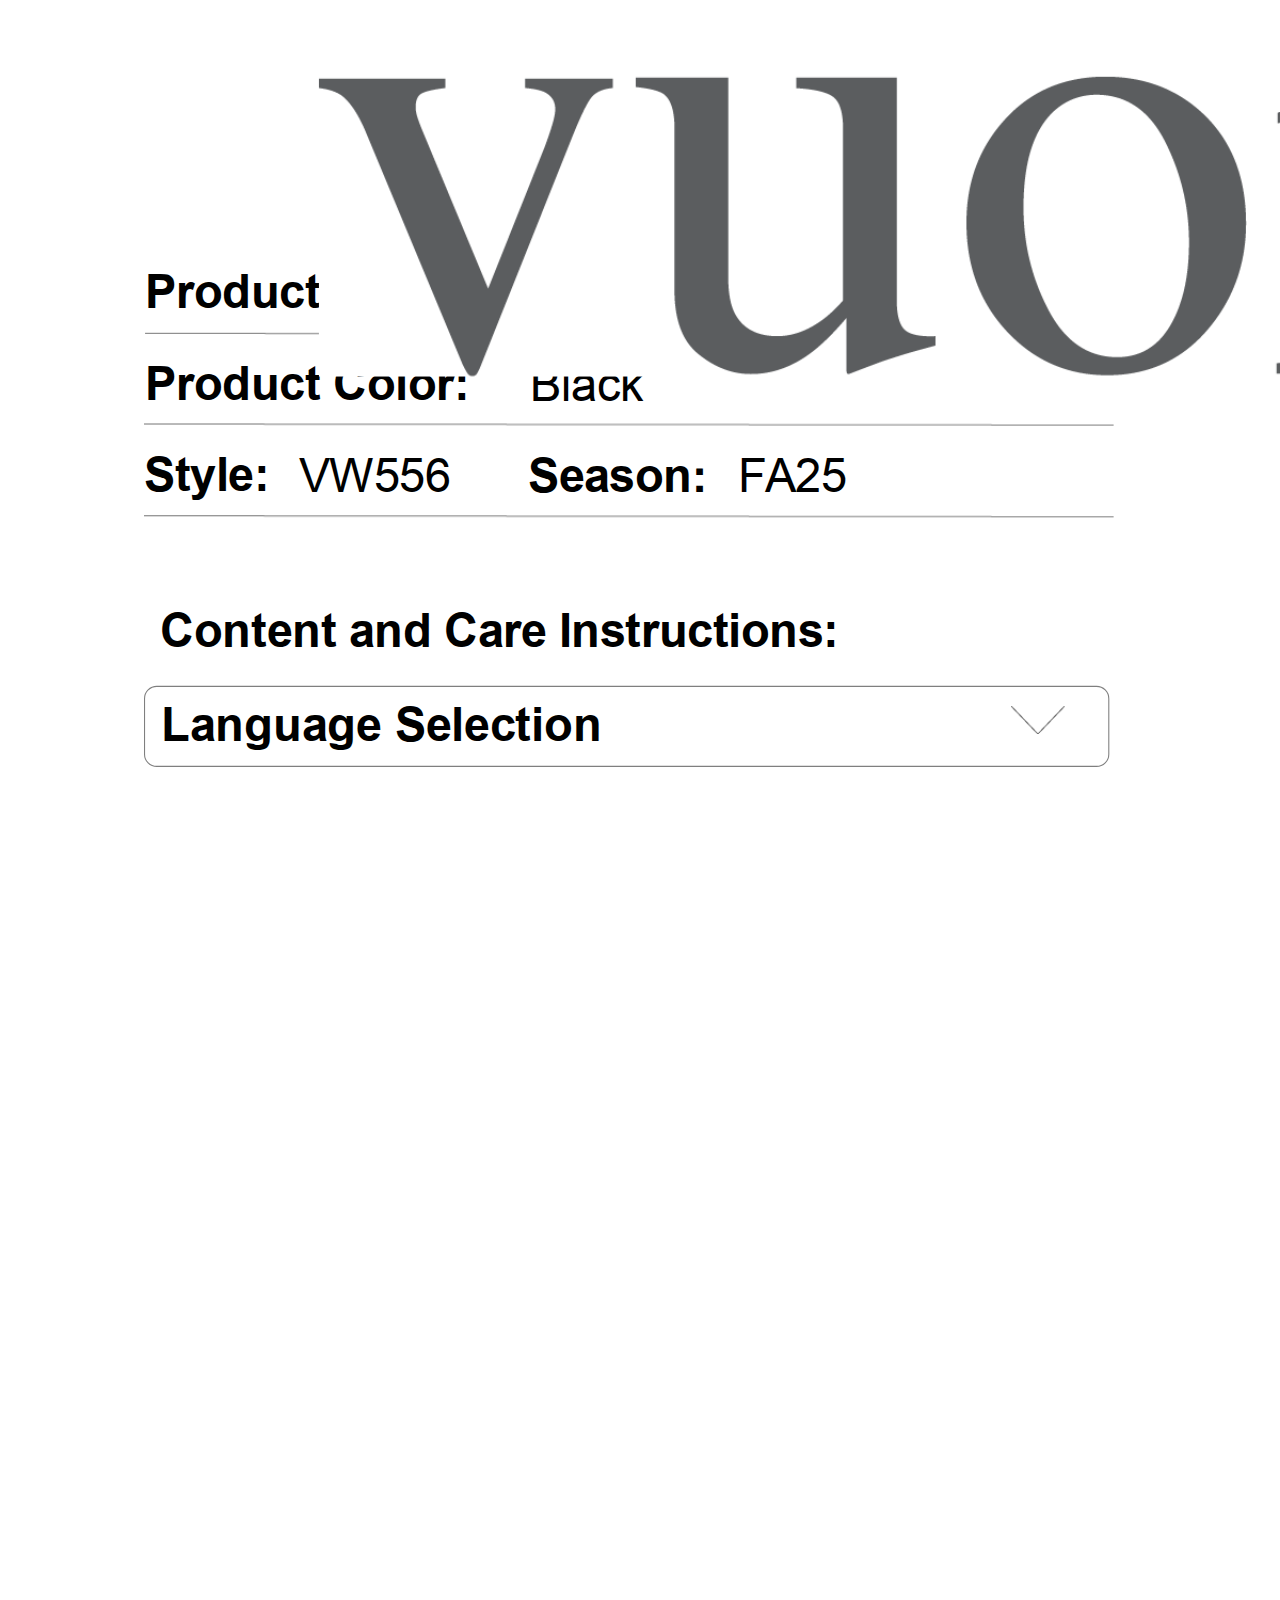
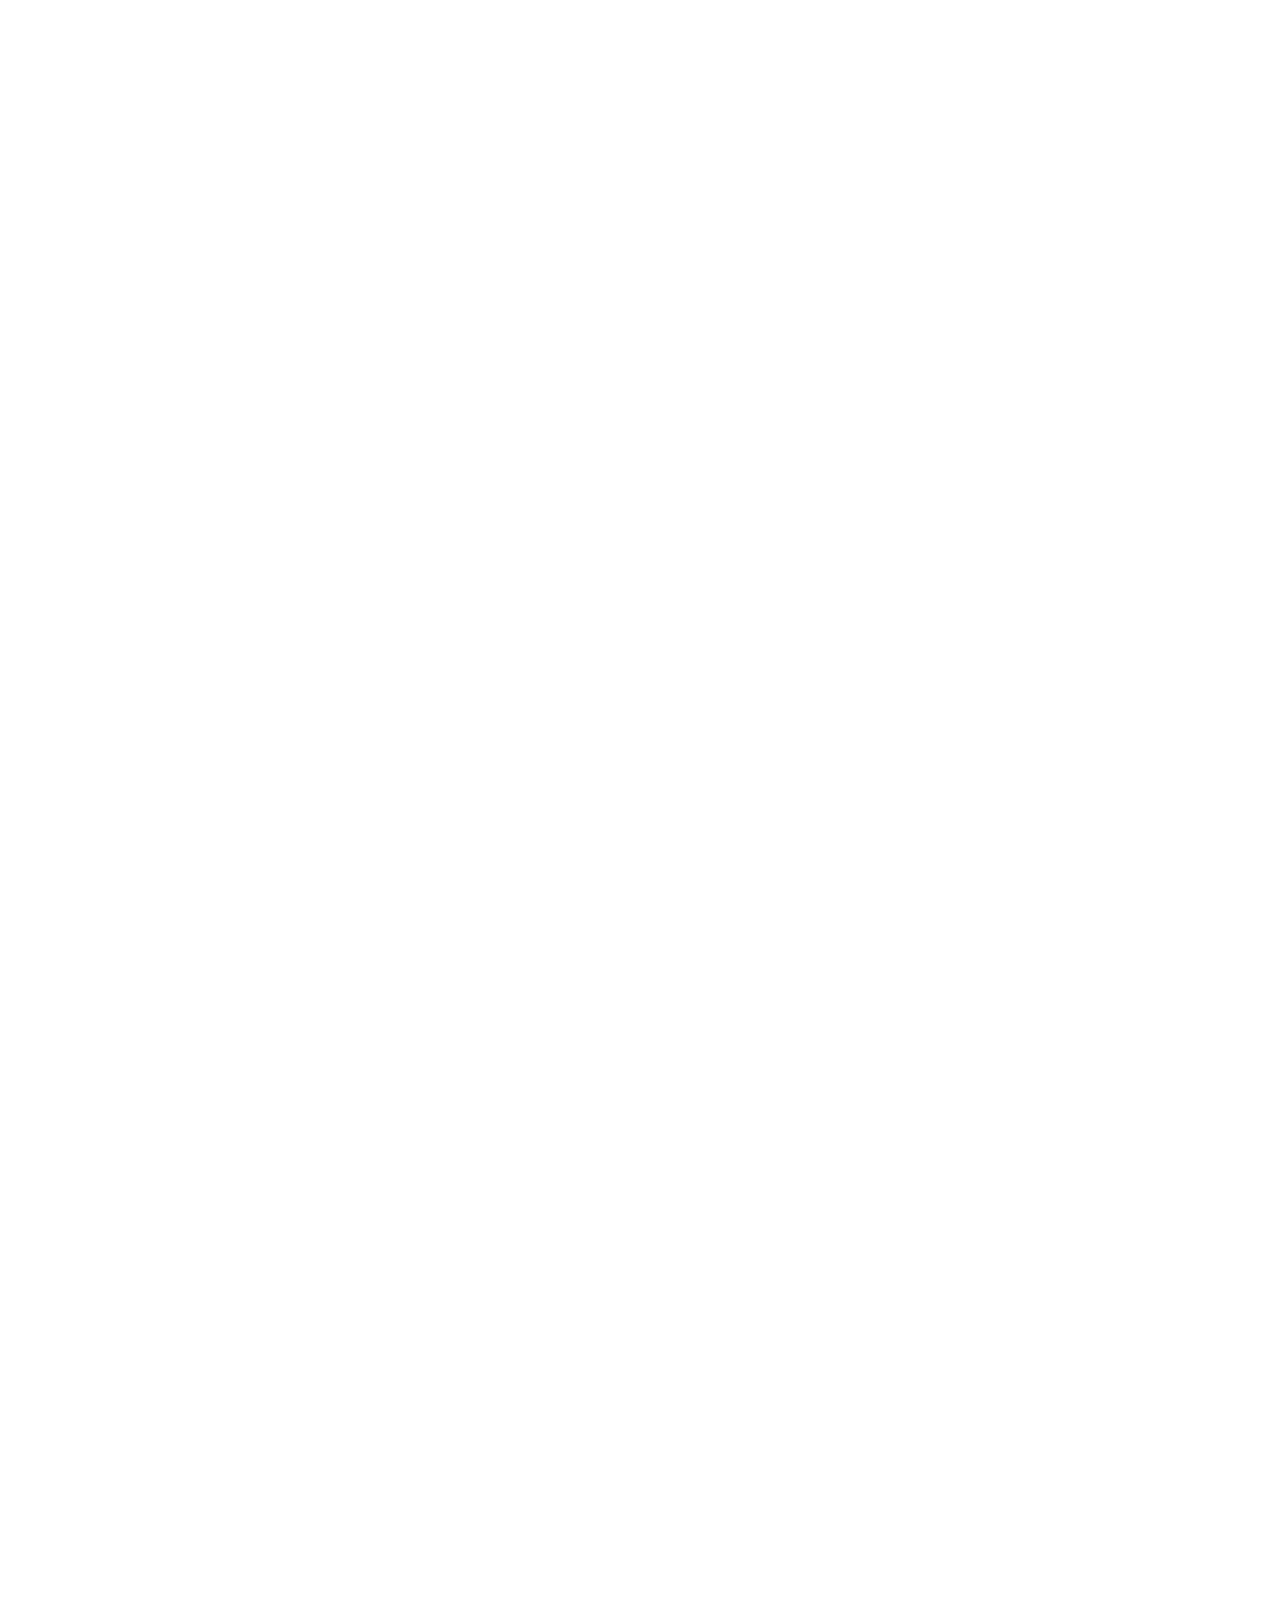
==== 0001.html @ b320151c "Add files via upload" ====
<!DOCTYPE html><html lang="en"><head><meta charset="utf-8"><title>Test Label 2</title><meta name="apple-mobile-web-app-title" content="Test Label 2"><meta name="generator" content="In5 v3.8.24"><meta http-equiv="X-UA-Compatible" content="IE=edge,chrome=1"><meta name="viewport" content="width=device-width,minimum-scale=.2"><script type="text/javascript" src="https://ajax.googleapis.com/ajax/libs/jquery/3.5.1/jquery.min.js"></script><script type="text/javascript">window.jQuery || document.write('<script src="assets/js/jquery.min.js"><\/script>')</script><script type="text/javascript" src="assets/js/vmouse.min.js"></script><script type="text/javascript" src="assets/js/in5.config.js"></script><link rel="stylesheet" href="assets/css/pages.css" media="all"><style media="all and (-ms-high-contrast:none)">*::-ms-backdrop,.svg-img{width:100%;}</style></head><body><!--[if lt IE 10]><p class="chromeframe">You are using an <strong>outdated</strong> browser. Please <a href="http://browsehappy.com/">upgrade your browser</a> or <a href="http://www.google.com/chromeframe/?redirect=true">activate Google Chrome Frame</a> to improve your experience.</p><![endif]--><div id="loadIndicator"><img src="assets/images/loading.gif" alt="loading..."/><span>&nbsp;</span></div><div id="container-wrap"><div id="container"><div class="page" data-name="1" style="width:1200px;height:3000px;">  <div class="page-scale-wrap mq-none mq-default" role="region" data-layout-name="undefined" style="width:1200px;height:3000px;">    <div id="item1914" class="pageItem singleline">      <p class="Basic-Paragraph"><span class="iPhone-X-V_-_Titles"><img id="item1914_1918" src="assets/images/item1914_1918.png" alt="inline Polygon" class=""/>         </span></p>    </div>    <div tabindex="-1" data-id="331" name="Multi-state 1" alt="Multi-state 1" id="item331" class="pageItem mso ">      <div aria-hidden="false" class="pageItem state active" name="List">        <button data-id="385" name="Spanish" data-click-state="331:3" aria-label="Spanish" id="item385" class="pageItem hidden ">          <div class="pageItem state btn-off">            <div id="item388" class="pageItem singleline align-vert">              <div class="valign-center">                <p class="autoParaStyle3">Spanish</p>              </div>            </div>          </div>        </button>        <button data-id="412" name="French" data-click-state="331:2" aria-label="French" id="item412" class="pageItem hidden ">          <div class="pageItem state btn-off">            <div id="item415" class="pageItem singleline align-vert">              <div class="valign-center">                <p class="autoParaStyle3">French</p>              </div>            </div>          </div>        </button>        <button data-id="1147" name="English" data-click-state="331:1" aria-label="English" id="item1147" class="pageItem hidden ">          <div class="pageItem state btn-off">            <div id="item1124" class="pageItem singleline align-vert">              <div class="valign-center">                <p class="autoParaStyle3">English</p>              </div>            </div>          </div>        </button>        <button data-id="3653" name="Korean" data-click-state="331:4" aria-label="Korean" id="item3653" class="pageItem hidden ">          <div class="pageItem state btn-off">            <div id="item3252" class="pageItem singleline align-vert">              <div class="valign-center">                <p class="autoParaStyle3">Korean</p>              </div>            </div>          </div>        </button>      </div>      <div aria-hidden="true" class="pageItem state" name="En">        <button data-id="1278" name="Button 11" data-click-show="1278" aria-label="Button 11" id="item1278" class="pageItem ">          <div class="pageItem state btn-off">            <div id="item439" class="pageItem">              <p class="autoParaStyle3"><span class="autoCharStyle4">English</span></p>              <p class="autoParaStyle3"><br /></p>              <p class="autoParaStyle3">SHELL: 82% POLYESTER, 18% POLYAMIDE, LINER: 54% RECYCLED POLYESTER, 46% POLYESTER</p>              <p class="autoParaStyle3">TRIM: 100% POLYESTER</p>              <p class="autoParaStyle3">TRIM: 100% POLYESTER</p>              <p class="autoParaStyle3">FILL: 80% DUCK DOWN, 20% DUCK FEATHER</p>              <p class="autoParaStyle3"><br /></p>              <p class="autoParaStyle3">MACHINE WASH COLD WITH LIKE COLORS, TUMBLE DRY LOW FOR MULTIPLE CYCLES UNTIL FILL IS EVENLY DISPERSED, REMOVE PROMPTLY, DO NOT IRON, DO NOT USE FABRIC SOFTENER</p>              <p class="autoParaStyle3"><br /></p>              <p class="Basic-Paragraph"><span class="Values">MADE IN VIETNAM</span></p>              <p class="autoParaStyle3"><br /></p>              <p class="autoParaStyle5">wsm.</p>              <p class="autoParaStyle4"><span class="autoCharStyle2">ZUE</span></p>              <p class="autoParaStyle3"><span class="autoCharStyle1">Pte</span></p>              <p class="autoParaStyle2"><br /></p>              <p class="autoParaStyle2"><img id="item439_5284" src="assets/images/item439_5284.png" alt="inline Rectangle" class=""/></p>              <p class="Basic-Paragraph"><br /></p>              <p class="autoParaStyle1"><img id="item439_5301" src="assets/images/item439_5301.png" alt="inline Rectangle" class=""/></p>            </div>          </div>        </button>      </div>      <div aria-hidden="true" class="pageItem state" name="Fr">        <div id="item488" class="pageItem">          <p class="autoParaStyle3"><span class="autoCharStyle4">French</span></p>          <p class="autoParaStyle3"><br /></p>          <p class="autoParaStyle3">EXTÉRIEUR: 82% POLYESTER, 18% POLYAMIDE, DOUBLURE: 54% POLYESTER RECYCLÉ, 46% POLYESTER, BORDURE: 100% POLYESTER, BORDURE: 100% POLYESTER, OUATINE: 80% DUVET DE CANARD, 20% PLUMES DE CANARD</p>          <p class="autoParaStyle3"><br /></p>          <p class="autoParaStyle3">LAVAGE EN MACHINE À FROID AVEC DES COULEURS SEMBLABLES, SÉCHAGE PAR CULBUTAGE À BASSE TEMPÉRATURE PENDANT PLUSIEURS CYCLES JUSQU’À CE QUE LA CHARGE SOIT UNIFORMÉMENT DISPERSÉE, RETIRER RAPIDEMENT, NE PAS REPASSER, NE PAS UTILISER D’ADOUCISSANT</p>          <p class="autoParaStyle3"><br /></p>          <p class="Basic-Paragraph"><span class="Values">FABRIQUÉ AU VIETNAM</span></p>          <p class="autoParaStyle3"><br /></p>          <p class="autoParaStyle5">wsm.</p>          <p class="autoParaStyle4"><span class="autoCharStyle2">ZUE</span></p>          <p class="autoParaStyle3"><span class="autoCharStyle1">Pte</span></p>          <p class="autoParaStyle2"><br /></p>          <p class="autoParaStyle2"><img id="item488_5410" src="assets/images/item488_5410.png" alt="inline Rectangle" class=""/></p>          <p class="Basic-Paragraph"><br /></p>          <p class="autoParaStyle1"><img id="item488_5403" src="assets/images/item488_5403.png" alt="inline Rectangle" class=""/></p>        </div>      </div>      <div aria-hidden="true" class="pageItem state" name="Sp">        <div id="item463" class="pageItem">          <p class="autoParaStyle7">Spanish</p>          <p class="autoParaStyle3"><br /></p>          <p class="autoParaStyle3"><span class="autoCharStyle3">EXTERIOR: 82% poliéster 18% poliamida FORRO: 54% poliéster reciclado 46% poliéster ADORNO: 100% poliéster ADORNO: 100% poliéster RELLENO: 80% plumón de pato 20% plumas de pato</span></p>          <p class="autoParaStyle3"><br /></p>          <p class="autoParaStyle3">LAVAR A MÁQUINA EN FRÍO CON COLORES SIMILARES, SECAR EN SECADORA A BAJA TEMPERATURA DURANTE VARIOS CICLOS HASTA QUE EL RELLENO SE DISPERSE UNIFORMEMENTE, REMOVER INMEDIATAMENTE, NO PLANCHAR, NO UTILIZAR SUAVIZANTE PARA TEJIDOS</p>          <p class="autoParaStyle3"><br /></p>          <p class="Basic-Paragraph"><span class="Values">HECHO EN VIETNAM</span></p>          <p class="autoParaStyle3"><br /></p>          <p class="autoParaStyle5">wsm.</p>          <p class="autoParaStyle4"><span class="autoCharStyle2">ZUE</span></p>          <p class="autoParaStyle3"><span class="autoCharStyle1">Pte</span></p>          <p class="autoParaStyle2"><br /></p>          <p class="autoParaStyle2"><img id="item463_5467" src="assets/images/item463_5467.png" alt="inline Rectangle" class=""/></p>          <p class="Basic-Paragraph"><br /></p>          <p class="autoParaStyle1"><img id="item463_5458" src="assets/images/item463_5458.png" alt="inline Rectangle" class=""/></p>        </div>      </div>      <div aria-hidden="true" class="pageItem state" name="KO">        <button data-id="2867" name="Button 15" data-click-show="2867" aria-label="Button 15" id="item2867" class="pageItem ">          <div class="pageItem state btn-off">            <div id="item2870" class="pageItem">              <p class="autoParaStyle6"><span class="autoCharStyle4">Korean</span></p>              <p class="autoParaStyle6"><br /></p>              <p class="autoParaStyle6"><span class="autoCharStyle3">외피: 82% 폴리에스테르, 18% 폴리아미드, 안감: 54% 재활용 폴리에스테르, 46% 폴리에스테르, 트림: 100% 폴리에스테르, 트림: 100% 폴리에스테르, 채움: 80% 오리털, 20% 오리 깃털</span></p>              <p class="autoParaStyle6"><br /></p>              <p class="autoParaStyle6">비슷한 색상과 찬물에 세탁, 충전물이 균일하게 분산될 때까지 여러 사이클 동안 저온에서 회전식 건조, 즉시 제거, 다리미질을 하지 마십시오., 섬유 유연제를 사용하지 마십시오</p>              <p class="autoParaStyle6"><br /></p>              <p class="autoParaStyle6">제조국명: 베트남</p>              <p class="autoParaStyle3"><br /></p>              <p class="autoParaStyle5">wsm.</p>              <p class="autoParaStyle4"><span class="autoCharStyle2">ZUE</span></p>              <p class="autoParaStyle3"><span class="autoCharStyle1">Pte</span></p>              <p class="autoParaStyle2"><br /></p>              <p class="autoParaStyle2"><img id="item2870_5509" src="assets/images/item2870_5509.png" alt="inline Rectangle" class=""/></p>              <p class="Basic-Paragraph"><br /></p>              <p class="autoParaStyle1"><img id="item2870_5503" src="assets/images/item2870_5503.png" alt="inline Rectangle" class=""/></p>            </div>          </div>        </button>      </div>    </div>    <div id="item554" class="pageItem singleline align-vert">      <div class="valign-center">        <p class="autoParaStyle7">Product Name:</p>      </div>    </div>    <div id="item566" class="pageItem singleline">      <p class="autoParaStyle7">Product Color:</p>    </div>    <div id="item589" class="pageItem singleline">      <p class="autoParaStyle7">Style:</p>    </div>    <div id="item613" class="pageItem singleline">      <p class="autoParaStyle8"><span class="autoCharStyle5">Season</span><span class="Values">:</span></p>    </div>    <div id="item639" class="pageItem singleline align-vert">      <div class="valign-center">        <p class="autoParaStyle3">Mammoth Down Parka</p>      </div>    </div>    <div id="item662" class="pageItem singleline">      <p class="autoParaStyle3">Black</p>    </div>    <div id="item685" class="pageItem singleline">      <p class="autoParaStyle3">VW556</p>    </div>    <div id="item713" class="pageItem singleline">      <p class="autoParaStyle3">FA25</p>    </div>    <img src="assets/images/item_736.png" alt="GraphicLine" style="height: 2px !important;left:136px !important;top:312px !important;" id="item736" class="pageItem "/>    <img src="assets/images/item_737.png" alt="GraphicLine" style="height: 2px !important;left:135px !important;top:397px !important;" id="item737" class="pageItem "/>    <img src="assets/images/item_738.png" alt="GraphicLine" style="height: 2px !important;left:135px !important;top:483px !important;" id="item738" class="pageItem "/>    <div id="item751" class="pageItem singleline">      <p class="autoParaStyle7">Content and Care Instructions:</p>    </div>    <button data-id="998" name="Lang Select" data-click-state="331:0" data-click-show="3653,385,412,1147" aria-label="Lang Select" id="item998" class="pageItem ">      <div class="pageItem state btn-off">        <div id="item1000" class="pageItem singleline align-vert">          <div class="valign-center">            <p class="autoParaStyle7">Language Selection</p>          </div>        </div>      </div>    </button>    <img src="assets/images/Vuori%20Logo.png" alt="Rectangle" style="left:299px !important;top:72px !important;" id="item4860" class="pageItem "/>  </div></div><div id="prefooter" style="float:left;height:1px;">&nbsp;</div></div><footer id="in5footer"><a href="http://ajarproductions.com/pages/products/in5/?ref=footer" target="_blank" >Built with in5</a>.</footer></div></body></html>
---- assets/css/pages.css ----
/* 	Begin Modified Meyer Reset */
html, body, div, span, applet, object, iframe, h1, h2, h3, h4, h5, h6, p, blockquote, pre,
a, abbr, acronym, address, big, cite, code, del, dfn, em, img, ins, kbd, q, s, samp,
small, strike, strong, sub, sup, tt, var, b, u, i, center, dl, dt, dd, ol, ul, li,
fieldset, form, label, legend, table, caption, tbody, tfoot, thead, tr, th, td,
article, aside, canvas, details, embed, figure, figcaption, footer, header, hgroup, 
menu, nav, output, ruby, section, summary, time, mark, audio, video {
	margin:0; padding:0; border:0; font-size:100%; font:inherit; vertical-align:baseline;
}
/* HTML5 reset for older browsers */
article, aside, details, figcaption, figure, 
footer, header, hgroup, menu, nav, section {
	display:block;
}
body { line-height:1; letter-spacing:-0.25px; overscroll-behavior:contain;}
#container:not([style*="zoom"]) { -webkit-text-size-adjust:none;}
table { border-collapse:collapse; border-spacing:0; }
th { font-weight:normal; text-align:left; }
ul { list-style-type:none; }
.page ol { list-style-position:outside; margin-left:1em; }
/*.page ol > li, .page  ul > li { text-indent:-1em; padding-left:1em; }*/
.page .singleline li, .page .singleline li { text-indent:inherit; padding:0; }
.page ol > li > *, .page ul > li > * { text-indent:initial; padding-left:initial; }
button { background:transparent;border:none; }
/*General styles*/
html, body, #container-wrap, #container { height:100%; }
#container-wrap { position:absolute; top:0; left:0; }
#container-wrap, #container { min-height:100%; width:100%; background-color:transparent; z-index:0;}
b { font-weight:bold; }
i { font-style:italic; }
a { color:inherit; text-decoration:inherit; }
input,select,textarea { font-size:inherit; }
p:first-child { margin-top:inherit !important; }
*{ outline:none; animation-fill-mode:both !important; -webkit-animation-fill-mode:both !important; }
[data-onclick],[onclick],[onrollover],[data-fixed-action],[aria-details],button,.flipwrap{ cursor:pointer; pointer-events:auto; }

body[class^='scaled-none'],body[class*=' scaled-none']{ overflow:auto; }
body[class^='scaled-width'],body[class*=' scaled-width']{ overflow-x:hidden; }
body[class^='scaled-height'],body[class*=' scaled-height']{ overflow-y:hidden; }
body[class^='scaled-best'],body[class*=' scaled-best']{ overflow:hidden; }
body[class^='scaled-best'][data-page-mode^='c'],body[class*=' scaled-best'][data-page-mode^='c']{ overflow:auto; }
body[class^='scaled-width'][data-page-mode^='csh'],body[class*=' scaled-width'][data-page-mode^='csh']{ overflow-x:auto; }
body[class^='scaled-height'][data-page-mode^='csv'],body[class*=' scaled-height'][data-page-mode^='csv']{ overflow-y:auto; }
body[data-scaled-to='w'] #container{ height:auto; min-height:auto; }
body[data-scaled-to='w'][data-page-mode^='cs'] #container{ position:absolute; }
body[data-scaled-to='w'][data-page-mode^='csv'] .pages { padding:0;}
body.zoomed:not([class*='scaled-']) #container { position:absolute; }
body[class*='scaled-'] .pages.paper-vertical{ margin:0; }
body[class^='zoomed'],body[class*=' zoomed']{ overflow-x:auto;overflow-y:auto; }
body[data-scaled-to] .anythingSlider-in5, body[data-scaled-to] #container > .page {padding:0;margin:0;}
body[data-scaled-to] #in5footer { position:fixed; bottom:0;}
/*body[data-scaled-to] * { -webkit-backface-visibility: hidden; }*/ /*fix blurry imgs*/
html.ios body[class*='scaled-'] #container { position:absolute; top:0; left:0; }
body.tall-page {overflow-y:auto;}
.liquid .page.tall-page {height:auto;}

.paper-vertical:after {
    position:relative;
    content:' ';
    display:block;
    height:50px;
    clear:both;
}
body[data-scaled-to="h"] .paper-vertical:after { display:none; }
body[data-scaled-to='h'] .paper-horizontal { margin:0; }
body[data-scaled-to='h'] .paper-horizontal .page { margin-top:0; }

#in5footer,#demoNote,#loadIndicator{
	min-width:100%;
	color:#fff;
	background:#666;
	font-family:"Trebuchet MS", "Lucida Grande", Helvetica, sans-serif;
	text-align:center;
	font-size:15px;
	box-sizing:border-box; 
	-moz-box-sizing:border-box;
}

#loadIndicator{
	width:100%; padding:6px; position:fixed;
	top:0; left:0; margin:auto;
    box-shadow:0 2px 4px rgba(0, 0, 0, 0.3);
    transition:all 1s ease-in .5s;
    opacity:1; z-index:99;
}
body.loaded #loadIndicator {
	opacity:0;
	transform:translateY(-36px);
	-webkit-transform:translateY(-36px);
	display:none\9;/*old IE*/
}
#loadIndicator img {
	vertical-align:text-bottom; width:18px;
}
html.local #loadIndicator, html.dps #loadIndicator, html.baker #loadIndicator { display:none; }

#in5footer{
	height:26px; line-height:26px; clear:both; position:relative; margin-top:-26px;
}

#demoNote {
    right:0; bottom:0; margin:auto;
    height:96px !important;
    padding:36px 10px;
}

#in5footer a, #demoNote a {
	text-decoration:none; color:#99ccff;
}
svg-img{display:block;position:absolute;}
.win-safari svg-img{width:100%;}
svg-img{width:100%\9;}
.spread-shift { position:absolute; }
.pageItem, svg { position:absolute; top:0; left:0; }
svg { overflow:visible; }
.pageItem {
	display:block;
	width:auto !important; height:auto !important;
	box-sizing:border-box; 
	-moz-box-sizing:border-box;
	-webkit-tap-highlight-color:transparent;
	padding:0;
}
.pageItem.hd/*, .pageItem img.hd*/  {
	-ms-transform:scale(.5);
    -ms-transform-origin:0 0 0;
    -webkit-transform:scale(.5);
    -webkit-transform-origin:0 0 0;
    transform:scale(.5);
    transform-origin:0 0 0;
}
@media screen and (-webkit-min-device-pixel-ratio:0) and (min-resolution:.001dpcm) {
    .pageItem { image-rendering: -webkit-optimize-contrast; }
}
@media not all and (min-resolution:.001dpcm)
{ @supports (-webkit-appearance:none) and (stroke-color:transparent) {
    .pageItem { image-rendering: optimizeSpeed; }
}}
@-moz-document url-prefix() {
  .pageItem { image-rendering: optimizeQuality; }
}
.svg-wrap { width:inherit !important; height:inherit !important; }
.pageItem p img { vertical-align:text-top; }
.pageItem p input, .pageItem p button {display:inline;}
.pageItem p .hidden, .details {visibility:hidden; }
.pageItem.group[data-ani] { will-change: transform; }
#colorbox .details { visibility:visible; }
.details {max-width:550px;font-size:18px;font-family:sans-serif;padding:0 24px;line-height:150%;left:0;right:0;margin:auto;}
.details p {margin-top:.5em;}
.details h1,.details h2,.details h3,.details h4,.details h5, .details strong {font-weight:bold;margin:.7em 0;}
.details em { font-style:italic; }
.details h1{font-size:150%;} .details h2{font-size:140%;} .details h3{font-size:130%;}
.details a {color:#0099ff;text-decoration:underline}
.details a:hover {text-decoration:none;}
@media (max-device-width:812px){ .details { font-size:32px; } }
html.ios .iframe-container { overflow:auto; -webkit-overflow-scrolling:touch; }
iframe[scrolling="auto"] { overflow:auto; }
iframe[scrolling="yes"] { overflow:scroll; }
iframe[scrolling="no"] { overflow:hidden; }
.page-scale-wrap { transform:translateZ(0); }
.page, .page-scale-wrap {
	position:relative; float:left; overflow:hidden;
}
.pages {
	list-style:none outside none;
	padding:0; margin:0 auto ;
}	
#container > .page { /*center single page baker*/
    position:absolute; bottom:0;
    left:0; right:0; top:0; margin:0 auto;
}
body:not(.zoomed,.responsive) #container/*, .page-scale-wrap*/ {/*desktop scaling transitions*/
	-webkit-transition:-webkit-transform .5s;
	transition:transform .5s;
}
html.multifile body #container { opacity:0; }
html.multifile body.loaded #container {/*do show scaling of multi-page*/
	opacity:1;
	-ms-transition:opacity .1s step-start .1s !important;
	-webkit-transition:opacity .1s step-start .1s !important;
	transition:opacity .1s step-start .1s !important;
}
html.multifile.fade body.loaded #container {
	-ms-transition:opacity .6s !important;
	-webkit-transition:opacity .6s !important;
	transition:opacity .6s !important;
}

.textColumn { float:left; }
.singleline p { line-height:1em !important; position:absolute;width:100%;/*fix webkit display issue*/ }
p.col-break-before::before {
	content:'';
    height:0px; width:100%;
    display:block; margin-bottom:100%;
}
.scroll, .scroll-vert, .scroll-horiz { -webkit-overflow-scrolling:touch; }/*was broken in iOS, turn off if scroll not working*/
.scroll { overflow:auto; }
.scroll-vert { overflow-y:auto; overflow-x:hidden; }
.scroll-horiz { overflow-x:auto; overflow-y:hidden; }
.scroll-vert::-webkit-scrollbar { -webkit-appearance:none; width:7px; } /*add back scrollbar for webkit*/
.scroll-vert::-webkit-scrollbar-thumb { border-radius:4px; background-color:rgba(0,0,0,.5); }
.hidescroll::-webkit-scrollbar { display:none; }
.hidescroll { -ms-overflow-style:none; overflow:-moz-scrollbars-none;/*old FF*/ }
.pulltab-left, .pulltab-left > * {
	-moz-transform:scaleX(-1);
    -webkit-transform:scaleX(-1);
    -o-transform:scaleX(-1);
    transform:scaleX(-1);
}
.pulltab-top, .pulltab-top > * {
	-moz-transform:scaleY(-1);
    -webkit-transform:scaleY(-1);
    -o-transform:scaleY(-1);
    transform:scaleY(-1);
}
object, embed, img, a { outline:0; }
.liquid svg, .liquid .page-scale-wrap { height:100%; width:100%; }
.noPlugin {
	width:100%; height:100%; padding:6px;
	background:#ccc; border:1px solid #666;
}

.paper-vertical, .paper-horizontal { padding:0 8px; }
.flip { 
	overflow:hidden; 
	-webkit-transition:transform 0.3s ease-in-out;
	-ms-transition:transform 0.3s ease-in-out;
	transition:transform 0.3s ease-in-out;
}
.turn-page-wrapper{
	will-change:transform;
}
.turn-page {
	-moz-box-shadow:0px 0px 20px rgba(0,0,0,.7);
	-webkit-box-shadow:0px 0px 20px rgba(0,0,0,.7);
    box-shadow:0px 0px 20px rgba(0,0,0,.7);
}
.turn-page:not(.activePage) .pageItem[data-ani] { /*fix 2x animation*/
  	opacity:0;
  	animation:none !important;
}
.paper-horizontal {
	position:absolute; overflow-y:visible; overflow-x:hidden;
	margin-top:auto; margin-bottom:auto;
    top:0; bottom:0;
}

.paper-vertical .page, .paper-horizontal .page {
	border:1px solid #bbb;	
	margin:4px 4px 4px 0;
	-moz-box-shadow:0px 0px 0px #999;
	-webkit-box-shadow:0px 0px 5px #999;
	box-shadow:0px 0px 5px #999;
}

html[data-dir="rtl"] .paper-horizontal .page { float:right; }

.one-page-scroll .page {
	border:none;
	margin:0;
	-moz-box-shadow:none;
	-webkit-box-shadow:none;
	box-shadow:none;
}

.mejs-mediaelement { overflow:hidden; }
.mejs-container{position:relative;background:none;}
.mejs-none .mejs-overlay-loading, .mejs-none .mejs-overlay-button, .mejs-none .mejs-controls, .mejs-bigplay .mejs-controls {display:none !important;}
.mejs-uncon video { object-fit:fill; }
.mejs-coverfit video { object-fit:cover; }
.mejs-ccsize-large .mejs-captions-layer {font-size:20px;}
.mejs-ccsize-xlarge .mejs-captions-layer {font-size:26px;}
.mejs-video .mejs-controls { transform:translateZ(0); }

.mejs-no-controls { display:none; }
.vid-scaled .mejs-layers, .vid-scaled .mejs-controls {
	-webkit-transform:translateZ(0);
	transform:translateZ(0);
}

.liquid .page, .page.liquid {
	position:absolute; width:100%; height:100%;
	overflow:hidden; display:none;
}

.page.liquid { /*for multi-file*/
    display:block;
}
.liquid .page.activePage {display:block; }
.liquid video {width:100%; height:100%; }
.liquid .slideshow img { object-fit:contain; }

.in5-highlight {
	background:rgba(255,255,0,.6);
	mix-blend-mode:multiply;
	pointer-events:none;
	animation-name:in5-highlight-in,in5-highlight-in;
	animation-direction:normal,reverse;
	animation-delay:3s,3s;
	animation-duration:.5s,1s;
	animation-iteration-count:1,1;
}
@keyframes in5-highlight-in{ from{ opacity:0 } to { opacity: 1} }
.hidden { display:none !important; }
.skip-link-wrap { z-index: 1; position: fixed; }
[data-reader-only="1"]{
	transform: translateY(-100vh) !important;
	z-index:-1;
}
[data-reader-only="1"]:focus, [data-reader-only="1"]:active {
	transform: translateY(0%) !important;
	z-index:1;
}
.mso, .group, .mso > .state { pointer-events:none; }
.mso > .state * { pointer-events: inherit; }
.mso > .state.active * { pointer-events:auto; }
[data-tapstart="1"], [data-useswipe="1"], .group > * { pointer-events:auto; }
.mso > .state { display:block; opacity:0; width:100% !important; height:inherit !important; position:absolute; z-index:-1; }
.liquid .mso > .state { height:100% !important; }
.liquid label > .state {
    width:100% !important;
    height:100% !important;
}
.mso > .state.active, .mso > .state.transition { display:block; opacity:1; z-index:0; }
.mso.slideshow.seq, .panzoom, .fauxgroup { overflow:hidden; }
.panzoom { cursor:move; cursor:-moz-grab; cursor:-webkit-grab; }
.panzoom > .content {
	-ms-transform:none;
    -ms-transform-origin:auto;
    -webkit-transform:none;
    -webkit-transform-origin:auto;
    transform:none;
    transform-origin:auto;
}
.panzoom:not(.dragging) > .content {
	transition:all .3s;
}

button .state {width:100% !important; height:100% !important;}
button .state.btn-on, button .state.btn-down { display:none; }
html:not(.ios) button.has-on:hover .state.btn-on { display:block; }
html:not(.ios) button.has-on:hover .state.btn-off, html:not(.ios) button.has-on:hover .state.btn-down { display:none; }
html:not(.zz) button.has-down .state { pointer-events:none; }
html:not(.zz) button.has-down:active .state.btn-down { display:block; }
html:not(.zz) button.has-down:active .state.btn-off, html:not(.zz) button.has-down:active .state.btn-on { display:none; }

.align-vert { display:table; }
[class^="valign"] {
	position:relative;
	display:table-cell;
	vertical-align:middle;
	columns:inherit;
}
.valign-bottom { vertical-align:bottom; }
[class^="valign"] > p { position:relative; }

.flex-image, .fill-image { background-repeat:no-repeat; }
.flex-image { background-size:contain; background-position:center; }
.fill-image { background-size:cover; }

/*tabs*/
p.tabs, p.tabs > a { 
	display:-webkit-box;
	display:-moz-box;
	display:-ms-flexbox;
	display:-webkit-flex;
	display:flex;
	flex-wrap:wrap;
}
p.tabs > a {
	width:100%;
	width:-moz-available;
	width:-webkit-fill-available;
}
p.tabs span.tabbed-right { 
	-ms-flex-grow:1; 
	-webkit-flex-grow:1; 
	flex-grow:1; 
	text-align:right; 
}
p.tabs span.tabbed-center { 
	-ms-flex-grow:50; 
	-webkit-flex-grow:50; 
	flex-grow:50; 
	text-align:center; 
}
span.tabbed-standard { text-indent:2ex;padding-left:2ex; }
p.no-start-indent { text-indent:0px !important; }

/*anchor object styles*/
.ao-noTextWrap { position:absolute; }
.ao-alignLeft, .ao-leftFullWidth { float:left; position:relative; }
.ao-alignRight, .ao-rightFullWidth { float:right; transform-origin:90% 50%; -webkit-transform:90% 50%; /*fix for anchored animation*/ }
.ao-alignCenter {display:block; margin-left:auto; margin-right:auto;}
.ao-inlineTable { display:block; }
.ao-leftFullWidth { padding-right:100%; }
.ao-rightFullWidth { padding-left:100%; }
.anchorGroup { position:relative; };
div.ao-alignLeft:before, div.ao-leftFullWidth:before { content:''; float:left; display:none; }
div.ao-alignRight:before, div.ao-leftFullRight:before { content:''; float:right; display:none; }
.anchorGroup > .mso, .anchorGroup > .group { position:relative; }

ul.thumbs {
	padding:20px; white-space:nowrap; width:1px;
}

ul.thumbs li { /*Baker index thumbnails*/
    display:inline; list-style-type:none;
    margin:0 4px; outline:none;
    vertical-align:top;
}
ul.thumbs > li img { box-shadow:0 0 4px rgba(0, 0, 0, 0.5); }
.baker audio[controls] {min-width:400px;} /*fix progress bar*/

@media print { 
	#container,.page-scale-wrap{transform:none !important;}
	[class*=" btn-form-"]{display:none;}
}

:-ms-fullscreen .paper-horizontal { width:auto;height:auto;position:initial;margin:auto; }
:-moz-full-screen .paper-horizontal { width:auto;height:auto;position:initial;margin:auto; }
:-webkit-full-screen .paper-horizontal { width:auto;height:auto;position:initial;margin:auto; }

:-ms-fullscreen .paper-vertical .page { display:none; }
:-moz-full-screen .paper-vertical .page { display:none; }
:-webkit-full-screen .paper-vertical .page { display:none; }

:-ms-fullscreen .paper-horizontal .page { display:none; }
:-moz-full-screen .paper-horizontal .page { display:none; }
:-webkit-full-screen .paper-horizontal .page { display:none; }

:-ms-fullscreen .page.activePage { display:block; }
:-moz-full-screen .page.activePage { display:block; }
:-webkit-full-screen .page.activePage { display:block; }

:-webkit-full-screen .hideFS { display:none; }
:-ms-fullscreen .hideFS { display:none; }
:-moz-full-screen .hideFS { display:none; }

/*CSS Generated from InDesign Styles*/

body, #container-wrap { background:#ededed; }
:-webkit-full-screen { background:#ededed; }
#loadIndicator span:after { padding-left:1ex; content:'loading content...'; }
.page-scale-wrap { width:1125px; height:2436px; background: #fff !important; }
.paper-vertical { width:1125px; height:100%; }
.paper-horizontal { width:10px; height:2448px; }
@media all and (max-height:2436px) {
	.paper-horizontal { margin:0;top:0;}
	#container > .page { margin:0 auto;}/*pos top for webkit+baker*/
}
@media all and (max-width:1125px) {
	.paper-vertical .page, .paper-horizontal .page, .anythingSlider-in5 { padding:0;top:0;border:0; }
	.paper-vertical, .paper-horizontal { padding:0; }
}

@font-face {
	font-family:FF-CARESYM-ASTM;
	src:url("../fonts/ASTM Care (1).otf");
}

@font-face {
	font-family:FF-MinionPro-Regular;
	src:url("../fonts/MinionPro-Regular.otf");
}

@font-face {
	font-family:FF-KoreanCareSymbols-Regular;
	src:url("../fonts/Korean Care Symbols.otf");
}

@font-face {
	font-family:FF-ginetex-symbols;
	src:url("../fonts/7-ginetex-symbols.otf");
}

@font-face {
	font-family:FF-NotoSansCJKkr-Regular;
	src:url("../fonts/NotoSansCJKkr-Regular.otf");
}

@font-face {
	font-family:FF-Arial-BoldMT;
	src:url("../fonts/Arial Bold.ttf");
	font-weight:bold;
}

@font-face {
	font-family:FF-ArialMT;
	src:url("../fonts/Arial.ttf");
}

#item1914_1918 {
	position:relative;
	left:auto !important;
	top:auto !important;
}

#item1914 {
	width:52px !important;
	left:948px !important;
	top:662px !important;
	min-height:42px !important;
	direction:ltr;
}

#item2870_5503 {
	position:relative;
	left:auto !important;
	top:auto !important;
}

#item2870_5509 {
	position:relative;
	left:auto !important;
	top:auto !important;
}

#item2870 {
	width:924px !important;
	left:3px !important;
	top:2px !important;
	border-radius:12px;
	border:solid 1px #5d5a5b;
	min-height:1418px !important;
	padding:15px;
	direction:ltr;
}

#item2867 {
	width:929px !important;
	height:1423px !important;
	left:10px !important;
	top:101px !important;
}

#item463_5458 {
	position:relative;
	left:auto !important;
	top:auto !important;
}

#item463_5467 {
	position:relative;
	left:auto !important;
	top:auto !important;
}

#item463 {
	width:933px !important;
	left:13px !important;
	top:103px !important;
	border-radius:12px;
	border:solid 1px #aaa3a2;
	min-height:1679px !important;
	padding:15px;
	direction:ltr;
}

#item488_5403 {
	position:relative;
	left:auto !important;
	top:auto !important;
}

#item488_5410 {
	position:relative;
	left:auto !important;
	top:auto !important;
}

#item488 {
	width:933px !important;
	left:13px !important;
	top:103px !important;
	border-radius:12px;
	border:solid 1px #aaa3a2;
	min-height:1731px !important;
	padding:15px;
	direction:ltr;
}

#item439_5301 {
	position:relative;
	left:auto !important;
	top:auto !important;
}

#item439_5284 {
	position:relative;
	left:auto !important;
	top:auto !important;
}

#item439 {
	width:905px !important;
	left:3px !important;
	top:3px !important;
	border-radius:12px;
	border:solid 1px #5d5a5b;
	min-height:1627px !important;
	padding:15px;
	direction:ltr;
}

#item1278 {
	width:910px !important;
	height:1632px !important;
	left:10px !important;
	top:100px !important;
}

#item388 {
	width:869px !important;
	height:125px !important;
	left:2px !important;
	top:3px !important;
	border:solid 1px #7f7f7f;
	padding:0px 0px 0px 15px;
	direction:ltr;
}

#item385 {
	width:874px !important;
	height:130px !important;
	left:25px !important;
	top:133px !important;
}

#item415 {
	width:869px !important;
	height:125px !important;
	left:2px !important;
	top:3px !important;
	border:solid 1px #7f7f7f;
	padding:0px 0px 0px 15px;
	direction:ltr;
}

#item412 {
	width:874px !important;
	height:130px !important;
	left:26px !important;
	top:257px !important;
}

#item1124 {
	width:869px !important;
	height:125px !important;
	left:3px !important;
	top:2px !important;
	border:solid 1px #7f7f7f;
	padding:0px 0px 0px 15px;
	direction:ltr;
}

#item1147 {
	width:874px !important;
	height:130px !important;
	left:25px !important;
	top:10px !important;
}

#item3252 {
	width:869px !important;
	height:125px !important;
	left:3px !important;
	top:2px !important;
	border:solid 1px #7f7f7f;
	padding:0px 0px 0px 15px;
	direction:ltr;
}

#item3653 {
	width:874px !important;
	height:130px !important;
	left:26px !important;
	top:381px !important;
}

#item331 {
	width:946px !important;
	height:1826px !important;
	left:122px !important;
	top:697px !important;
}

#item554 {
	width:356px !important;
	height:33px !important;
	left:136px !important;
	top:253px !important;
	direction:ltr;
}

#item566 {
	width:361px !important;
	left:136px !important;
	top:339px !important;
	min-height:33px !important;
	direction:ltr;
}

#item589 {
	width:120px !important;
	left:135px !important;
	top:424px !important;
	min-height:33px !important;
	direction:ltr;
}

#item613 {
	width:171px !important;
	left:495px !important;
	top:424px !important;
	min-height:33px !important;
	direction:ltr;
}

#item639 {
	width:552px !important;
	height:33px !important;
	left:492px !important;
	top:253px !important;
	direction:ltr;
}

#item662 {
	width:548px !important;
	left:497px !important;
	top:339px !important;
	min-height:33px !important;
	direction:ltr;
}

#item685 {
	width:194px !important;
	left:280px !important;
	top:424px !important;
	min-height:33px !important;
	direction:ltr;
}

#item713 {
	width:221px !important;
	left:692px !important;
	top:424px !important;
	min-height:33px !important;
	direction:ltr;
}

#item751 {
	width:771px !important;
	left:135px !important;
	top:571px !important;
	min-height:39px !important;
	padding:0px 0px 0px 15px;
	direction:ltr;
}

#item1000 {
	width:905px !important;
	height:66px !important;
	border-radius:12px;
	border:solid 1px #7f7f7f;
	padding:15px;
	direction:ltr;
}

#item998 {
	width:905px !important;
	height:66px !important;
	left:135px !important;
	top:643px !important;
}

#item5602_6077 {
	position:relative;
	left:auto !important;
	top:auto !important;
}

#item5602 {
	width:52px !important;
	left:947px !important;
	top:659px !important;
	min-height:42px !important;
	direction:ltr;
}

#item5630_6079 {
	position:relative;
	left:auto !important;
	top:auto !important;
}

#item5630_6088 {
	position:relative;
	left:auto !important;
	top:auto !important;
}

#item5630 {
	width:924px !important;
	left:3px !important;
	top:3px !important;
	border-radius:12px;
	border:solid 1px #5d5a5b;
	min-height:1207px !important;
	padding:15px;
	direction:ltr;
}

#item5627 {
	width:929px !important;
	height:1212px !important;
	left:11px !important;
	top:101px !important;
}

#item5811_6119 {
	position:relative;
	left:auto !important;
	top:auto !important;
}

#item5811_6126 {
	position:relative;
	left:auto !important;
	top:auto !important;
}

#item5811 {
	width:933px !important;
	left:13px !important;
	top:103px !important;
	border-radius:12px;
	border:solid 1px #aaa3a2;
	min-height:1362px !important;
	padding:15px;
	direction:ltr;
}

#item5787_6106 {
	position:relative;
	left:auto !important;
	top:auto !important;
}

#item5787_6113 {
	position:relative;
	left:auto !important;
	top:auto !important;
}

#item5787 {
	width:933px !important;
	left:13px !important;
	top:103px !important;
	border-radius:12px;
	border:solid 1px #aaa3a2;
	min-height:1362px !important;
	padding:15px;
	direction:ltr;
}

#item5763_6094 {
	position:relative;
	left:auto !important;
	top:auto !important;
}

#item5763_6100 {
	position:relative;
	left:auto !important;
	top:auto !important;
}

#item5763 {
	width:905px !important;
	left:3px !important;
	top:2px !important;
	border-radius:12px;
	border:solid 1px #5d5a5b;
	min-height:1257px !important;
	padding:15px;
	direction:ltr;
}

#item5760 {
	width:910px !important;
	height:1262px !important;
	left:10px !important;
	top:100px !important;
}

#item5657 {
	width:869px !important;
	height:125px !important;
	left:3px !important;
	top:3px !important;
	border:solid 1px #7f7f7f;
	padding:0px 0px 0px 15px;
	direction:ltr;
}

#item5654 {
	width:874px !important;
	height:130px !important;
	left:25px !important;
	top:133px !important;
}

#item5684 {
	width:869px !important;
	height:125px !important;
	left:3px !important;
	top:2px !important;
	border:solid 1px #7f7f7f;
	padding:0px 0px 0px 15px;
	direction:ltr;
}

#item5681 {
	width:874px !important;
	height:130px !important;
	left:26px !important;
	top:257px !important;
}

#item5710 {
	width:869px !important;
	height:125px !important;
	left:3px !important;
	top:2px !important;
	border:solid 1px #7f7f7f;
	padding:0px 0px 0px 15px;
	direction:ltr;
}

#item5707 {
	width:874px !important;
	height:130px !important;
	left:25px !important;
	top:10px !important;
}

#item5736 {
	width:869px !important;
	height:125px !important;
	left:3px !important;
	top:2px !important;
	border:solid 1px #7f7f7f;
	padding:0px 0px 0px 15px;
	direction:ltr;
}

#item5733 {
	width:874px !important;
	height:130px !important;
	left:26px !important;
	top:381px !important;
}

#item5625 {
	width:946px !important;
	height:1457px !important;
	left:121px !important;
	top:694px !important;
}

#item5834 {
	width:356px !important;
	height:33px !important;
	left:135px !important;
	top:250px !important;
	direction:ltr;
}

#item5857 {
	width:361px !important;
	left:135px !important;
	top:336px !important;
	min-height:33px !important;
	direction:ltr;
}

#item5880 {
	width:120px !important;
	left:134px !important;
	top:421px !important;
	min-height:33px !important;
	direction:ltr;
}

#item5903 {
	width:171px !important;
	left:495px !important;
	top:421px !important;
	min-height:33px !important;
	direction:ltr;
}

#item5927 {
	width:552px !important;
	height:33px !important;
	left:491px !important;
	top:250px !important;
	direction:ltr;
}

#item5950 {
	width:548px !important;
	left:496px !important;
	top:336px !important;
	min-height:33px !important;
	direction:ltr;
}

#item5974 {
	width:194px !important;
	left:279px !important;
	top:421px !important;
	min-height:33px !important;
	direction:ltr;
}

#item5997 {
	width:221px !important;
	left:692px !important;
	top:421px !important;
	min-height:33px !important;
	direction:ltr;
}

#item6023 {
	width:771px !important;
	left:134px !important;
	top:568px !important;
	min-height:39px !important;
	padding:0px 0px 0px 15px;
	direction:ltr;
}

#item6050 {
	width:905px !important;
	height:66px !important;
	border-radius:12px;
	border:solid 1px #7f7f7f;
	padding:15px;
	direction:ltr;
}

#item6046 {
	width:905px !important;
	height:66px !important;
	left:134px !important;
	top:640px !important;
}

p.autoParaStyle9 {
	font-family:FF-ArialMT,Arial,sans-serif;
	font-size:44px;
	line-height:52.8px;
	color:#000;
	text-transform:uppercase;
	direction:ltr;
	hyphens:auto;
	-moz-hyphens:auto;
	-ms-hyphens:auto;
	-webkit-hyphens:auto;
	hyphenate-after:2;
	-ms-hyphenate-after:2;
	-moz-hyphenate-after:2;
	-webkit-hyphenate-after:2;
	hyphenate-before:2;
	-ms-hyphenate-before:2;
	-moz-hyphenate-before:2;
	-webkit-hyphenate-before:2;
	text-align:left;
}

p.autoParaStyle8 {
	font-weight:bold;
	font-family:"Helvetica (TT)",sans-serif;
	font-size:44px;
	line-height:52.8px;
	color:#000;
	direction:ltr;
	hyphens:auto;
	-moz-hyphens:auto;
	-ms-hyphens:auto;
	-webkit-hyphens:auto;
	hyphenate-after:2;
	-ms-hyphenate-after:2;
	-moz-hyphenate-after:2;
	-webkit-hyphenate-after:2;
	hyphenate-before:2;
	-ms-hyphenate-before:2;
	-moz-hyphenate-before:2;
	-webkit-hyphenate-before:2;
	text-align:left;
}

p.autoParaStyle7 {
	font-weight:bold;
	font-family:FF-Arial-BoldMT,Arial,sans-serif;
	font-size:44px;
	line-height:52.8px;
	color:#000;
	direction:ltr;
	hyphens:auto;
	-moz-hyphens:auto;
	-ms-hyphens:auto;
	-webkit-hyphens:auto;
	hyphenate-after:2;
	-ms-hyphenate-after:2;
	-moz-hyphenate-after:2;
	-webkit-hyphenate-after:2;
	hyphenate-before:2;
	-ms-hyphenate-before:2;
	-moz-hyphenate-before:2;
	-webkit-hyphenate-before:2;
	text-align:left;
}

p.autoParaStyle6 {
	font-family:FF-NotoSansCJKkr-Regular,"Noto Sans CJK KR",sans-serif;
	font-size:44px;
	line-height:52.8px;
	color:#000;
	direction:ltr;
	hyphens:auto;
	-moz-hyphens:auto;
	-ms-hyphens:auto;
	-webkit-hyphens:auto;
	hyphenate-after:2;
	-ms-hyphenate-after:2;
	-moz-hyphenate-after:2;
	-webkit-hyphenate-after:2;
	hyphenate-before:2;
	-ms-hyphenate-before:2;
	-moz-hyphenate-before:2;
	-webkit-hyphenate-before:2;
	text-align:left;
}

p.autoParaStyle5 {
	font-family:FF-ginetex-symbols,"ginetex symbols";
	font-size:100px;
	line-height:100px;
	color:#000;
	direction:ltr;
	hyphens:auto;
	-moz-hyphens:auto;
	-ms-hyphens:auto;
	-webkit-hyphens:auto;
	hyphenate-after:2;
	-ms-hyphenate-after:2;
	-moz-hyphenate-after:2;
	-webkit-hyphenate-after:2;
	hyphenate-before:2;
	-ms-hyphenate-before:2;
	-moz-hyphenate-before:2;
	-webkit-hyphenate-before:2;
	text-align:left;
}

p.autoParaStyle4 {
	font-family:FF-KoreanCareSymbols-Regular,KoreanCareSymbols;
	font-size:100px;
	line-height:100px;
	color:#000;
	direction:ltr;
	hyphens:auto;
	-moz-hyphens:auto;
	-ms-hyphens:auto;
	-webkit-hyphens:auto;
	hyphenate-after:2;
	-ms-hyphenate-after:2;
	-moz-hyphenate-after:2;
	-webkit-hyphenate-after:2;
	hyphenate-before:2;
	-ms-hyphenate-before:2;
	-moz-hyphenate-before:2;
	-webkit-hyphenate-before:2;
	text-align:left;
}

p.autoParaStyle3 {
	font-family:FF-ArialMT,Arial,sans-serif;
	font-size:44px;
	line-height:52.8px;
	color:#000;
	direction:ltr;
	hyphens:auto;
	-moz-hyphens:auto;
	-ms-hyphens:auto;
	-webkit-hyphens:auto;
	hyphenate-after:2;
	-ms-hyphenate-after:2;
	-moz-hyphenate-after:2;
	-webkit-hyphenate-after:2;
	hyphenate-before:2;
	-ms-hyphenate-before:2;
	-moz-hyphenate-before:2;
	-webkit-hyphenate-before:2;
	text-align:left;
}

p.autoParaStyle2 {
	font-family:FF-ArialMT,Arial,sans-serif;
	font-size:50px;
	line-height:60px;
	color:#000;
	direction:ltr;
	hyphens:auto;
	-moz-hyphens:auto;
	-ms-hyphens:auto;
	-webkit-hyphens:auto;
	hyphenate-after:2;
	-ms-hyphenate-after:2;
	-moz-hyphenate-after:2;
	-webkit-hyphenate-after:2;
	hyphenate-before:2;
	-ms-hyphenate-before:2;
	-moz-hyphenate-before:2;
	-webkit-hyphenate-before:2;
	text-align:left;
}

p.autoParaStyle1 {
	font-family:FF-ginetex-symbols,"ginetex symbols";
	font-size:50px;
	line-height:60px;
	color:#000;
	direction:ltr;
	hyphens:auto;
	-moz-hyphens:auto;
	-ms-hyphens:auto;
	-webkit-hyphens:auto;
	hyphenate-after:2;
	-ms-hyphenate-after:2;
	-moz-hyphenate-after:2;
	-webkit-hyphenate-after:2;
	hyphenate-before:2;
	-ms-hyphenate-before:2;
	-moz-hyphenate-before:2;
	-webkit-hyphenate-before:2;
	text-align:left;
}

p.Basic-Paragraph {
	font-family:FF-MinionPro-Regular,"Minion Pro","Times New Roman", Times, serif;
	font-size:12px;
	line-height:14.4px;
	color:#000;
	direction:ltr;
	hyphens:auto;
	-moz-hyphens:auto;
	-ms-hyphens:auto;
	-webkit-hyphens:auto;
	hyphenate-after:2;
	-ms-hyphenate-after:2;
	-moz-hyphenate-after:2;
	-webkit-hyphenate-after:2;
	hyphenate-before:2;
	-ms-hyphenate-before:2;
	-moz-hyphenate-before:2;
	-webkit-hyphenate-before:2;
	text-align:left;
}

p.No-Paragraph-Style {
	font-family:"Minion Pro","Times New Roman", Times, serif;
	font-size:12px;
	line-height:14.4px;
	color:#000;
	direction:ltr;
	hyphens:auto;
	-moz-hyphens:auto;
	-ms-hyphens:auto;
	-webkit-hyphens:auto;
	hyphenate-after:2;
	-ms-hyphenate-after:2;
	-moz-hyphenate-after:2;
	-webkit-hyphenate-after:2;
	hyphenate-before:2;
	-ms-hyphenate-before:2;
	-moz-hyphenate-before:2;
	-webkit-hyphenate-before:2;
	text-align:left;
}

span.autoCharStyle5 {
	font-weight:bold;
	font-family:FF-Arial-BoldMT,Arial,sans-serif;
}

span.autoCharStyle4 {
	font-weight:bold;
	font-family:"Helvetica (TT)",sans-serif;
}

span.autoCharStyle3 {
	font-family:"Helvetica (TT)",sans-serif;
	text-transform:uppercase;
}

span.autoCharStyle2 {
	font-family:"Helvetica (TT)",sans-serif;
	font-size:142px;
}

span.autoCharStyle1 {
	font-family:FF-CARESYM-ASTM,"CARE SYM 2024";
	font-size:100px;
}

span.Custom-V_-_Titles {
	font-family:"Helvetica (TT)",sans-serif;
	font-size:44px;
}

span.Values {
	font-family:"Helvetica (TT)",sans-serif;
	font-size:44px;
}

span.iPhone-X-V_-_Titles {
	font-family:"Helvetica (TT)",sans-serif;
	font-size:44px;
}

span.None {
}
#in5footer,  #prefooter {display:none;}
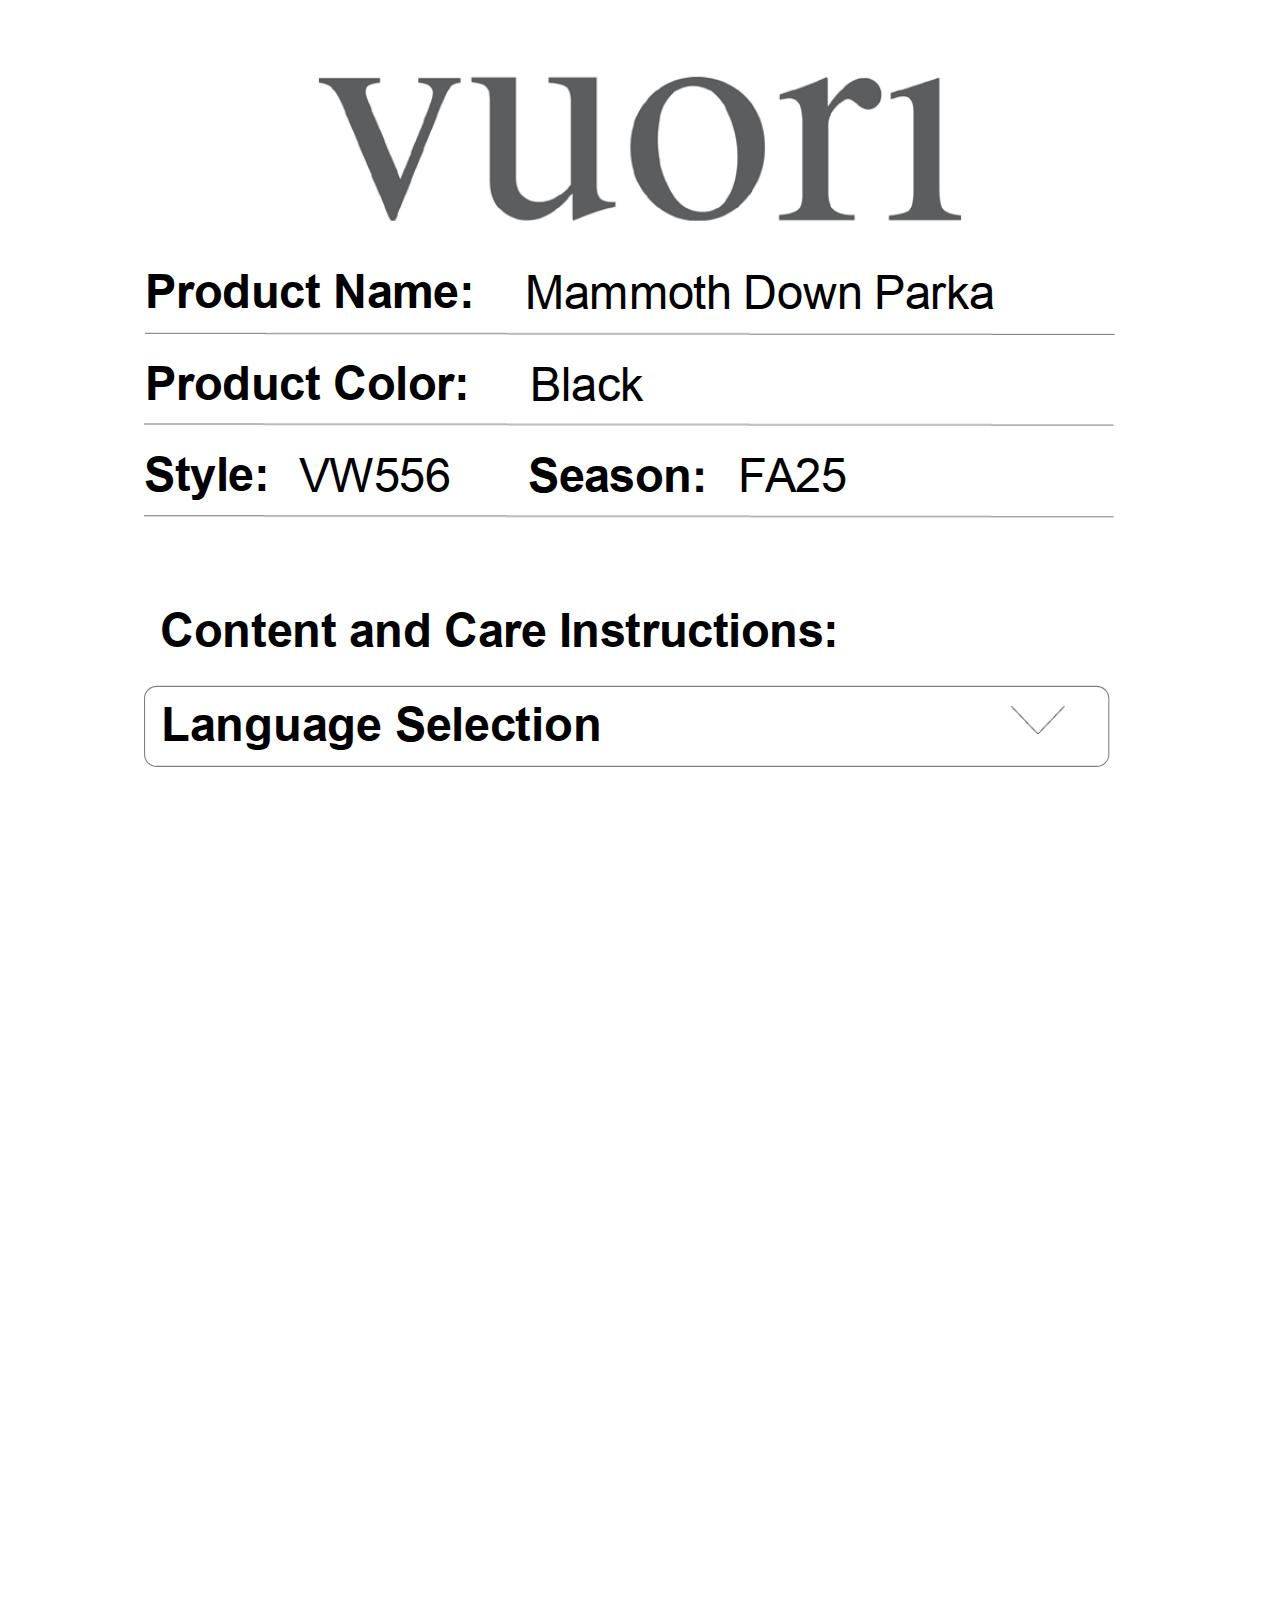
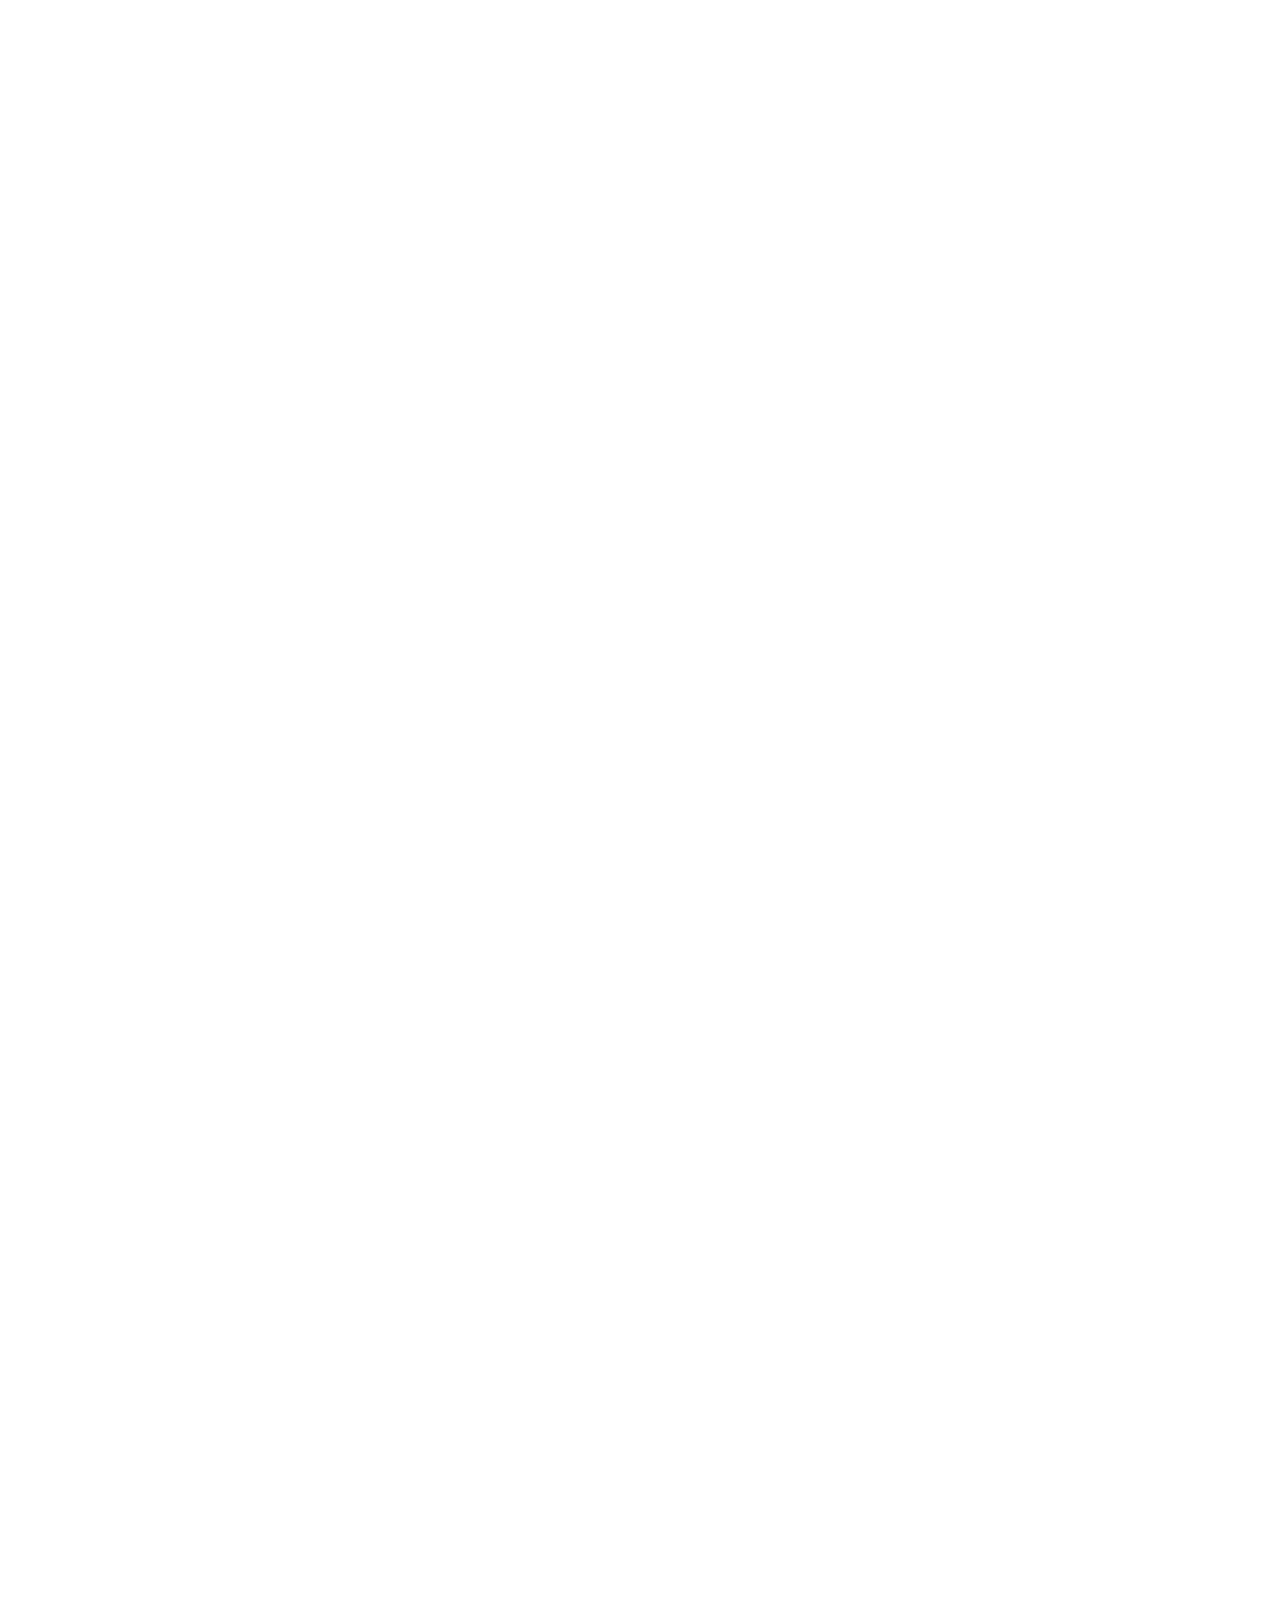
==== commit 2ba51fdf: "Add files via upload" ====
--- a/0001.html
+++ b/0001.html
@@ -6,7 +6,7 @@
 <meta name="apple-mobile-web-app-title" content="Test Label 2"> <meta name="generator" content="In5 v3.8.24"> <meta http-equiv="X-UA-Compatible" content="IE=edge,chrome=1">-<meta name="viewport" content="width=device-width,minimum-scale=.2">+<meta name="viewport" content="initial-scale=1.0,minimum-scale=.2"> <script type="text/javascript" src="https://ajax.googleapis.com/ajax/libs/jquery/3.5.1/jquery.min.js"></script> <script type="text/javascript">window.jQuery || document.write('<script src="assets/js/jquery.min.js"><\/script>')</script> <script type="text/javascript" src="assets/js/vmouse.min.js"></script>@@ -196,7 +196,7 @@
         </div>       </div>     </button>-    <img src="assets/images/Vuori%20Logo.png" alt="Rectangle" style="left:299px !important;top:72px !important;" id="item4860" class="pageItem "/>+    <img src="assets/images/item_4860.png" alt="Rectangle" style="left:299px !important;top:72px !important;" id="item4860" class="pageItem "/>   </div> </div> <div id="prefooter" style="float:left;height:1px;">&nbsp;</div>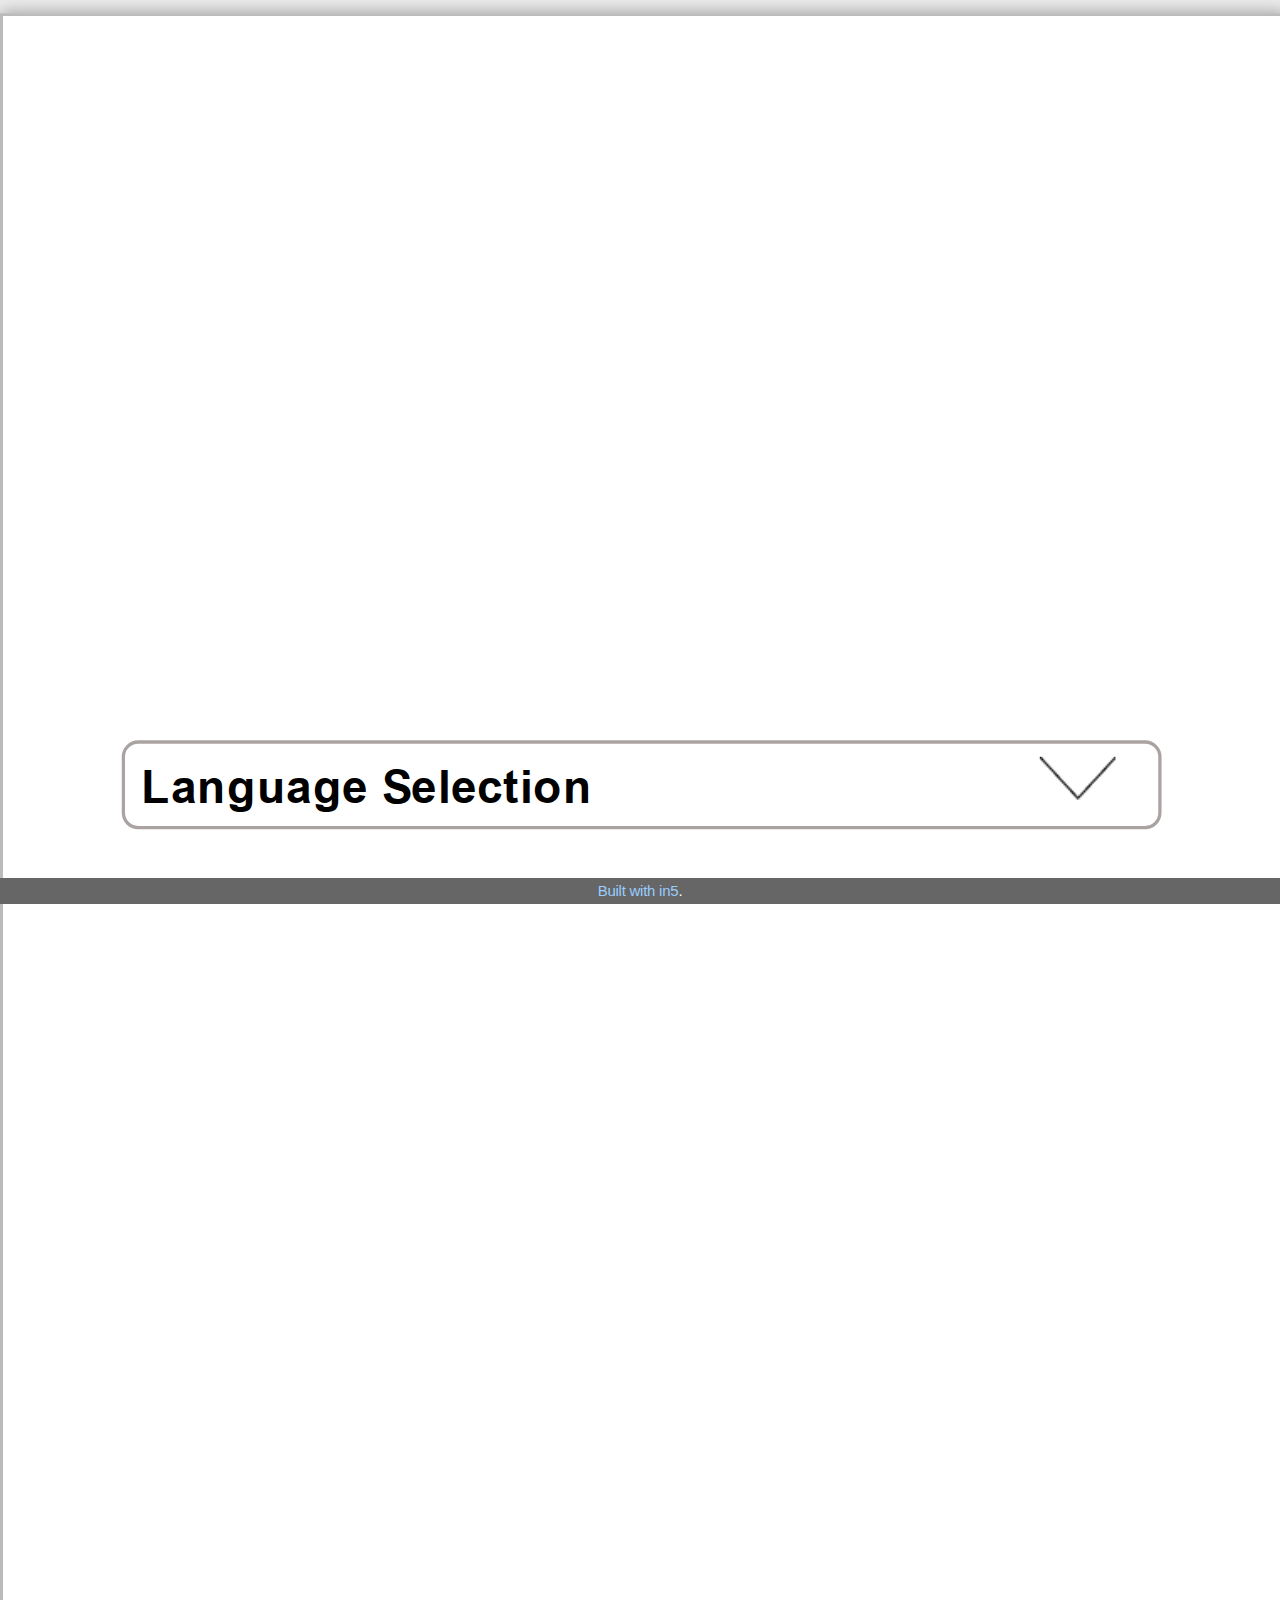
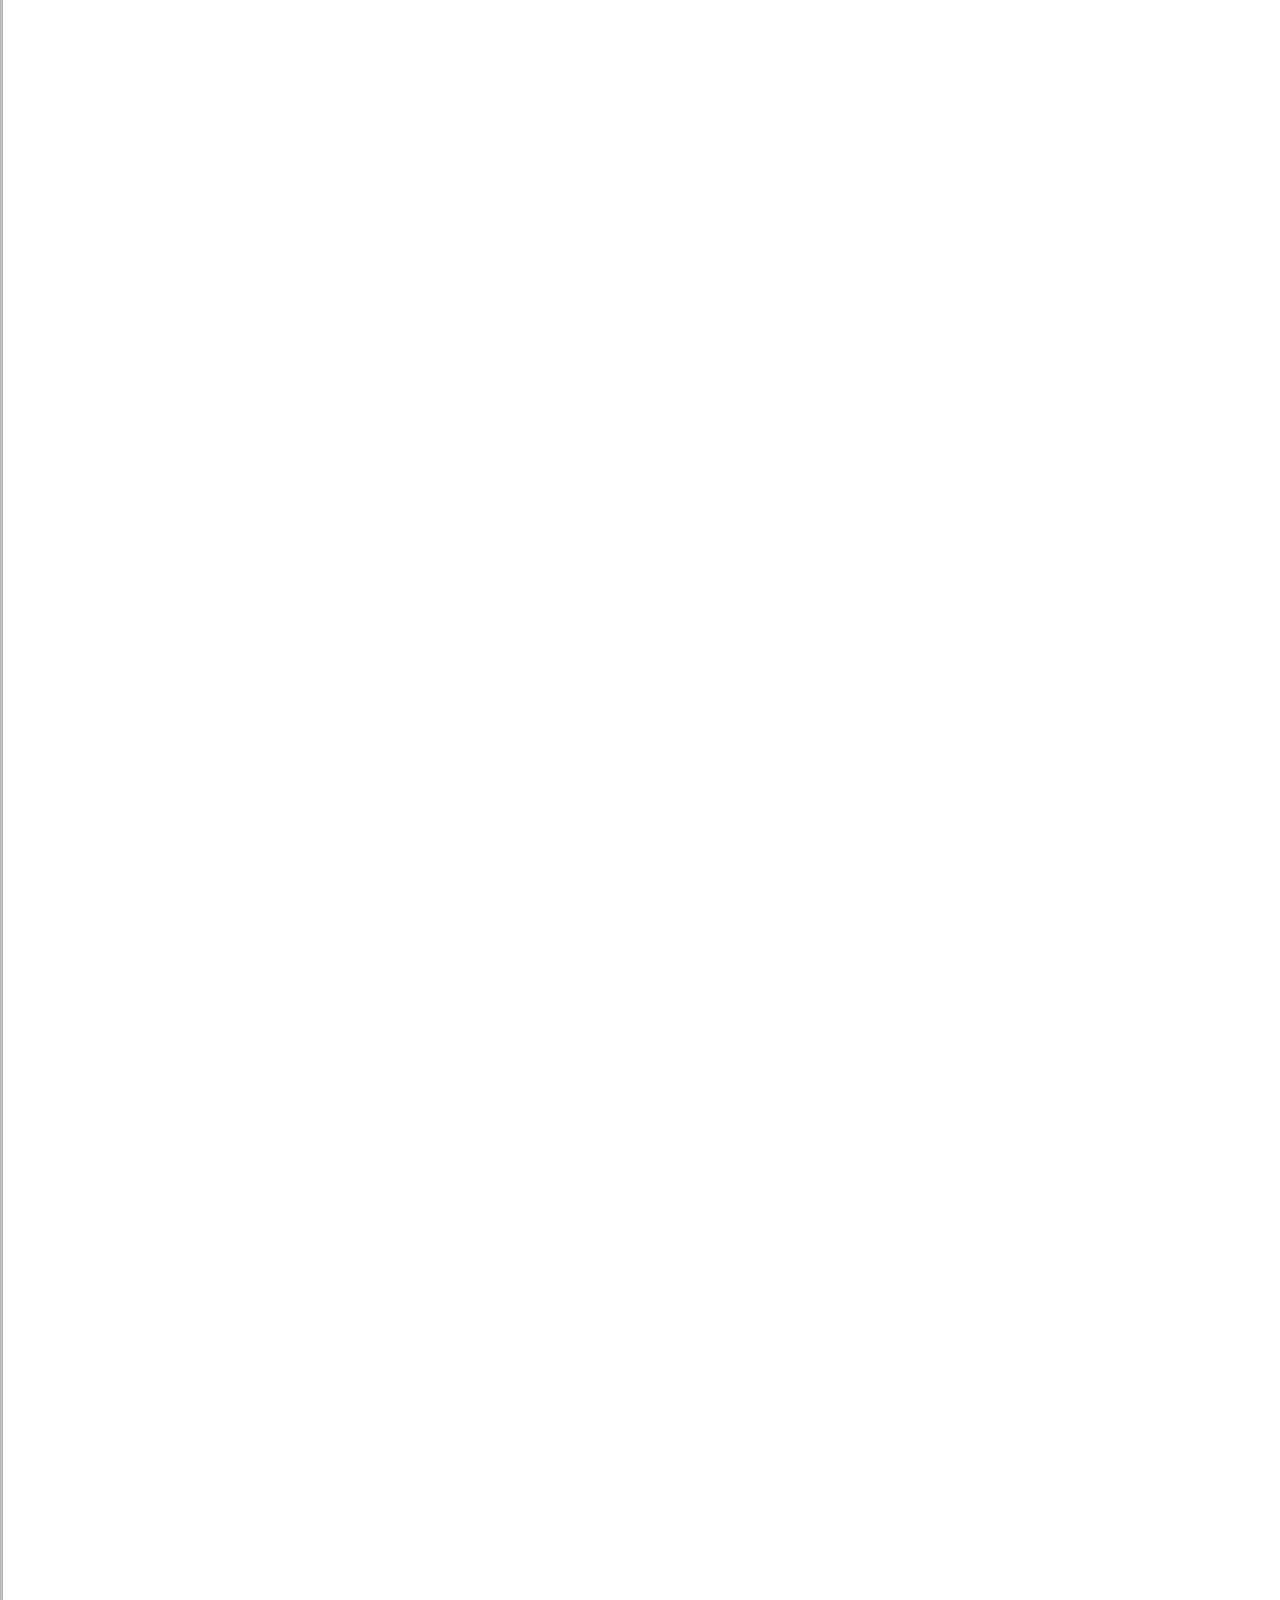
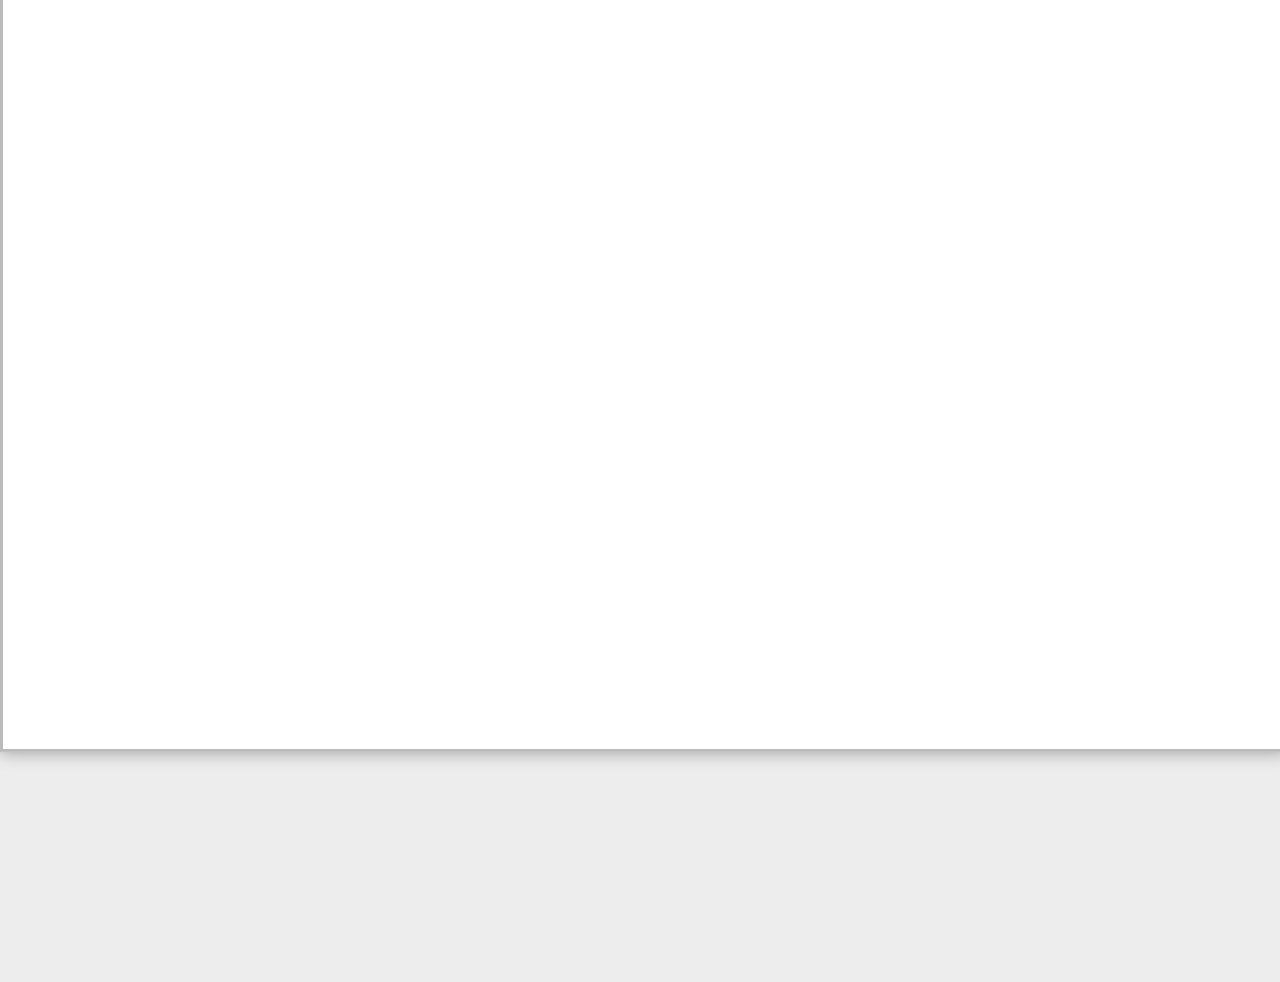
==== commit b72f81b1: "Add files via upload" ====
--- a/0001.html
+++ b/0001.html
@@ -2,14 +2,14 @@
 <html lang="en"> <head> <meta charset="utf-8">-<title>Test Label 2</title>-<meta name="apple-mobile-web-app-title" content="Test Label 2">+<title>13685_8949420</title>+<meta name="apple-mobile-web-app-title" content="13685_8949420"> <meta name="generator" content="In5 v3.8.24"> <meta http-equiv="X-UA-Compatible" content="IE=edge,chrome=1">-<meta name="viewport" content="initial-scale=1.0,minimum-scale=.2"> <script type="text/javascript" src="https://ajax.googleapis.com/ajax/libs/jquery/3.5.1/jquery.min.js"></script> <script type="text/javascript">window.jQuery || document.write('<script src="assets/js/jquery.min.js"><\/script>')</script> <script type="text/javascript" src="assets/js/vmouse.min.js"></script>+<script type="text/javascript" src="assets/js/jquery.scrollTo.min.js"></script> <script type="text/javascript" src="assets/js/in5.config.js"></script> <link rel="stylesheet" href="assets/css/pages.css" media="all"> <style media="all and (-ms-high-contrast:none)">*::-ms-backdrop,.svg-img{width:100%;}</style>@@ -21,184 +21,145 @@
 <div id="loadIndicator"><img src="assets/images/loading.gif" alt="loading..."/><span>&nbsp;</span></div> <div id="container-wrap"> <div id="container">-<div class="page" data-name="1" style="width:1200px;height:3000px;">-  <div class="page-scale-wrap mq-none mq-default" role="region" data-layout-name="undefined" style="width:1200px;height:3000px;">-    <div id="item1914" class="pageItem singleline">-      <p class="Basic-Paragraph"><span class="iPhone-X-V_-_Titles"><img id="item1914_1918" src="assets/images/item1914_1918.png" alt="inline Polygon" class=""/>         </span></p>-    </div>-    <div tabindex="-1" data-id="331" name="Multi-state 1" alt="Multi-state 1" id="item331" class="pageItem mso ">-      <div aria-hidden="false" class="pageItem state active" name="List">-        <button data-id="385" name="Spanish" data-click-state="331:3" aria-label="Spanish" id="item385" class="pageItem hidden ">-          <div class="pageItem state btn-off">-            <div id="item388" class="pageItem singleline align-vert">-              <div class="valign-center">-                <p class="autoParaStyle3">Spanish</p>+<ul class="pages paper-vertical" id="slider">+  <li class="page" data-name="1">+    <div class="page-scale-wrap mq-none mq-default" role="region" data-layout-name="undefined" style="width:389px;height:1195px;">+      <div id="item6532" class="pageItem singleline align-vert">+        <div class="valign-center">+          <p class="Basic-Paragraph"><span class="autoCharStyle1"><img id="item6532_6557" src="assets/images/item6532_6557.png" alt="inline Polygon" class=" hd"/></span><span class="iPhone-X-V_-_Titles">         </span></p>+        </div>+      </div>+      <div tabindex="-1" data-id="331" name="Multi-state 1" alt="Multi-state 1" id="item331" class="pageItem mso ">+        <div aria-hidden="false" class="pageItem state active" name="List">+          <button data-id="8867" name="French" data-click-state="331:2" aria-label="French" id="item8867" class="pageItem hidden ">+            <div class="pageItem state btn-off">+              <div id="item8624" class="pageItem singleline align-vert">+                <div class="valign-center">+                  <p class="autoParaStyle1">French</p>+                </div>               </div>             </div>-          </div>-        </button>-        <button data-id="412" name="French" data-click-state="331:2" aria-label="French" id="item412" class="pageItem hidden ">-          <div class="pageItem state btn-off">-            <div id="item415" class="pageItem singleline align-vert">-              <div class="valign-center">-                <p class="autoParaStyle3">French</p>+          </button>+          <button data-id="8864" name="Spanish" data-click-state="331:3" aria-label="Spanish" id="item8864" class="pageItem hidden ">+            <div class="pageItem state btn-off">+              <div id="item8647" class="pageItem align-vert">+                <div class="valign-center">+                  <p class="autoParaStyle1">Spanish</p>+                </div>               </div>             </div>-          </div>-        </button>-        <button data-id="1147" name="English" data-click-state="331:1" aria-label="English" id="item1147" class="pageItem hidden ">-          <div class="pageItem state btn-off">-            <div id="item1124" class="pageItem singleline align-vert">-              <div class="valign-center">-                <p class="autoParaStyle3">English</p>+          </button>+          <button data-id="8870" name="Korean" data-click-state="331:4" aria-label="Korean" id="item8870" class="pageItem hidden ">+            <div class="pageItem state btn-off">+              <div id="item8670" class="pageItem align-vert">+                <div class="valign-center">+                  <p class="autoParaStyle1">Korean</p>+                </div>               </div>             </div>-          </div>-        </button>-        <button data-id="3653" name="Korean" data-click-state="331:4" aria-label="Korean" id="item3653" class="pageItem hidden ">-          <div class="pageItem state btn-off">-            <div id="item3252" class="pageItem singleline align-vert">-              <div class="valign-center">-                <p class="autoParaStyle3">Korean</p>+          </button>+          <button data-id="8861" name="English" data-click-state="331:1" aria-label="English" id="item8861" class="pageItem hidden ">+            <div class="pageItem state btn-off">+              <div id="item8694" class="pageItem align-vert">+                <div class="valign-center">+                  <p class="autoParaStyle1">English</p>+                </div>               </div>             </div>+          </button>+        </div>+        <div aria-hidden="true" class="pageItem state" name="En">+          <button data-id="1278" name="Button 11" data-click-show="1278" aria-label="Button 11" id="item1278" class="pageItem ">+            <div class="pageItem state btn-off">+              <div id="item439" class="pageItem">+                <p class="autoParaStyle1"><span class="autoCharStyle5">English</span></p>+                <p class="autoParaStyle1"><br /></p>+                <p class="autoParaStyle1">SHELL: 82% POLYESTER, 18% POLYAMIDE, LINER: 54% RECYCLED POLYESTER, 46% POLYESTER</p>+                <p class="autoParaStyle1">TRIM: 100% POLYESTER</p>+                <p class="autoParaStyle1">TRIM: 100% POLYESTER</p>+                <p class="autoParaStyle1">FILL: 80% DUCK DOWN, 20% DUCK FEATHER</p>+                <p class="autoParaStyle1"><br /></p>+                <p class="autoParaStyle1">MACHINE WASH COLD WITH LIKE COLORS, TUMBLE DRY LOW FOR MULTIPLE CYCLES UNTIL FILL IS EVENLY DISPERSED, REMOVE PROMPTLY, DO NOT IRON, DO NOT USE FABRIC SOFTENER</p>+                <p class="autoParaStyle1"><br /></p>+                <p class="autoParaStyle1">MADE IN VIETNAM</p>+                <p class="autoParaStyle1"><br /></p>+                <p class="autoParaStyle4"><span class="autoCharStyle3">wsm.</span></p>+                <p class="autoParaStyle3">ZUE</p>+                <p class="autoParaStyle2"><span class="autoCharStyle2">Pte</span></p>+                <p class="autoParaStyle1"><br /></p>+                <p class="autoParaStyle1"><img id="item439_5284" src="assets/images/item439_5284.png" alt="inline Rectangle" class=" hd"/></p>+              </div>+            </div>+          </button>+        </div>+        <div aria-hidden="true" class="pageItem state" name="Fr">+          <div id="item488" class="pageItem">+            <p class="autoParaStyle1"><span class="autoCharStyle5">French</span></p>+            <p class="autoParaStyle1"><br /></p>+            <p class="autoParaStyle1">EXTÉRIEUR: 82% POLYESTER, 18% POLYAMIDE, DOUBLURE: 54% POLYESTER RECYCLÉ, 46% POLYESTER, BORDURE: 100% POLYESTER, BORDURE: 100% POLYESTER, OUATINE: 80% DUVET DE CANARD, 20% PLUMES DE CANARD</p>+            <p class="autoParaStyle1"><br /></p>+            <p class="autoParaStyle1">LAVAGE EN MACHINE À FROID AVEC DES COULEURS SEMBLABLES, SÉCHAGE PAR CULBUTAGE À BASSE TEMPÉRATURE PENDANT PLUSIEURS CYCLES JUSQU’À CE QUE LA CHARGE SOIT UNIFORMÉMENT DISPERSÉE, RETIRER RAPIDEMENT, NE PAS REPASSER, NE PAS UTILISER D’ADOUCISSANT</p>+            <p class="autoParaStyle1"><br /></p>+            <p class="autoParaStyle1">FABRIQUÉ AU VIETNAM</p>+            <p class="autoParaStyle1"><br /></p>+            <p class="autoParaStyle4"><span class="autoCharStyle3">wsm.</span></p>+            <p class="autoParaStyle3">ZUE</p>+            <p class="autoParaStyle2"><span class="autoCharStyle2">Pte</span></p>+            <p class="autoParaStyle1"><br /></p>+            <p class="autoParaStyle1"><img id="item488_6571" src="assets/images/item488_6571.png" alt="inline Rectangle" class=" hd"/></p>           </div>-        </button>+        </div>+        <div aria-hidden="true" class="pageItem state" name="Sp">+          <div id="item463" class="pageItem">+            <p class="autoParaStyle1"><span class="autoCharStyle5">Spanish</span></p>+            <p class="autoParaStyle1"><br /></p>+            <p class="autoParaStyle1"><span class="autoCharStyle4">EXTERIOR: 82% poliéster 18% poliamida FORRO: 54% poliéster reciclado 46% poliéster ADORNO: 100% poliéster ADORNO: 100% poliéster RELLENO: 80% plumón de pato 20% plumas de pato</span></p>+            <p class="autoParaStyle1"><br /></p>+            <p class="autoParaStyle1">LAVAR A MÁQUINA EN FRÍO CON COLORES SIMILARES, SECAR EN SECADORA A BAJA TEMPERATURA DURANTE VARIOS CICLOS HASTA QUE EL RELLENO SE DISPERSE UNIFORMEMENTE, REMOVER INMEDIATAMENTE, NO PLANCHAR, NO UTILIZAR SUAVIZANTE PARA TEJIDOS</p>+            <p class="autoParaStyle1"><br /></p>+            <p class="autoParaStyle1">HECHO EN VIETNAM</p>+            <p class="autoParaStyle1"><br /></p>+            <p class="autoParaStyle4"><span class="autoCharStyle3">wsm.</span></p>+            <p class="autoParaStyle3">ZUE</p>+            <p class="autoParaStyle2"><span class="autoCharStyle2">Pte</span></p>+            <p class="autoParaStyle1"><br /></p>+            <p class="autoParaStyle1"><img id="item463_6577" src="assets/images/item463_6577.png" alt="inline Rectangle" class=" hd"/></p>+          </div>+        </div>+        <div aria-hidden="true" class="pageItem state" name="Ko">+          <button data-id="2867" name="Button 15" data-click-show="2867" aria-label="Button 15" id="item2867" class="pageItem ">+            <div class="pageItem state btn-off">+              <div id="item2870" class="pageItem">+                <p class="autoParaStyle6">Korean</p>+                <p class="autoParaStyle5"><br /></p>+                <p class="autoParaStyle5"><span class="autoCharStyle4">외피: 82% 폴리에스테르, 18% 폴리아미드, 안감: 54% 재활용 폴리에스테르, 46% 폴리에스테르, 트림: 100% 폴리에스테르, 트림: 100% 폴리에스테르, 채움: 80% 오리털, 20% 오리 깃털</span></p>+                <p class="autoParaStyle5"><br /></p>+                <p class="autoParaStyle5">비슷한 색상과 찬물에 세탁, 충전물이 균일하게 분산될 때까지 여러 사이클 동안 저온에서 회전식 건조, 즉시 제거, 다리미질을 하지 마십시오., 섬유 유연제를 사용하지 마십시오</p>+                <p class="autoParaStyle5"><br /></p>+                <p class="autoParaStyle5">제조국명: 베트남</p>+                <p class="autoParaStyle5"><br /></p>+                <p class="autoParaStyle4"><span class="autoCharStyle3">wsm.</span></p>+                <p class="autoParaStyle3">ZUE</p>+                <p class="autoParaStyle2"><span class="autoCharStyle2">Pte</span></p>+                <p class="autoParaStyle1"><br /></p>+                <p class="autoParaStyle1"><img id="item2870_6585" src="assets/images/item2870_6585.png" alt="inline Rectangle" class=" hd"/></p>+              </div>+            </div>+          </button>+        </div>       </div>-      <div aria-hidden="true" class="pageItem state" name="En">-        <button data-id="1278" name="Button 11" data-click-show="1278" aria-label="Button 11" id="item1278" class="pageItem ">-          <div class="pageItem state btn-off">-            <div id="item439" class="pageItem">-              <p class="autoParaStyle3"><span class="autoCharStyle4">English</span></p>-              <p class="autoParaStyle3"><br /></p>-              <p class="autoParaStyle3">SHELL: 82% POLYESTER, 18% POLYAMIDE, LINER: 54% RECYCLED POLYESTER, 46% POLYESTER</p>-              <p class="autoParaStyle3">TRIM: 100% POLYESTER</p>-              <p class="autoParaStyle3">TRIM: 100% POLYESTER</p>-              <p class="autoParaStyle3">FILL: 80% DUCK DOWN, 20% DUCK FEATHER</p>-              <p class="autoParaStyle3"><br /></p>-              <p class="autoParaStyle3">MACHINE WASH COLD WITH LIKE COLORS, TUMBLE DRY LOW FOR MULTIPLE CYCLES UNTIL FILL IS EVENLY DISPERSED, REMOVE PROMPTLY, DO NOT IRON, DO NOT USE FABRIC SOFTENER</p>-              <p class="autoParaStyle3"><br /></p>-              <p class="Basic-Paragraph"><span class="Values">MADE IN VIETNAM</span></p>-              <p class="autoParaStyle3"><br /></p>-              <p class="autoParaStyle5">wsm.</p>-              <p class="autoParaStyle4"><span class="autoCharStyle2">ZUE</span></p>-              <p class="autoParaStyle3"><span class="autoCharStyle1">Pte</span></p>-              <p class="autoParaStyle2"><br /></p>-              <p class="autoParaStyle2"><img id="item439_5284" src="assets/images/item439_5284.png" alt="inline Rectangle" class=""/></p>-              <p class="Basic-Paragraph"><br /></p>-              <p class="autoParaStyle1"><img id="item439_5301" src="assets/images/item439_5301.png" alt="inline Rectangle" class=""/></p>+      <button data-id="998" name="Lang Select" data-click-state="331:0" data-click-show="8861,8864,8867,8870" aria-label="Lang Select" id="item998" class="pageItem ">+        <div class="pageItem state btn-off">+          <div id="item1000" class="pageItem singleline align-vert">+            <div class="valign-center">+              <p class="autoParaStyle7">Language Selection</p>             </div>           </div>-        </button>-      </div>-      <div aria-hidden="true" class="pageItem state" name="Fr">-        <div id="item488" class="pageItem">-          <p class="autoParaStyle3"><span class="autoCharStyle4">French</span></p>-          <p class="autoParaStyle3"><br /></p>-          <p class="autoParaStyle3">EXTÉRIEUR: 82% POLYESTER, 18% POLYAMIDE, DOUBLURE: 54% POLYESTER RECYCLÉ, 46% POLYESTER, BORDURE: 100% POLYESTER, BORDURE: 100% POLYESTER, OUATINE: 80% DUVET DE CANARD, 20% PLUMES DE CANARD</p>-          <p class="autoParaStyle3"><br /></p>-          <p class="autoParaStyle3">LAVAGE EN MACHINE À FROID AVEC DES COULEURS SEMBLABLES, SÉCHAGE PAR CULBUTAGE À BASSE TEMPÉRATURE PENDANT PLUSIEURS CYCLES JUSQU’À CE QUE LA CHARGE SOIT UNIFORMÉMENT DISPERSÉE, RETIRER RAPIDEMENT, NE PAS REPASSER, NE PAS UTILISER D’ADOUCISSANT</p>-          <p class="autoParaStyle3"><br /></p>-          <p class="Basic-Paragraph"><span class="Values">FABRIQUÉ AU VIETNAM</span></p>-          <p class="autoParaStyle3"><br /></p>-          <p class="autoParaStyle5">wsm.</p>-          <p class="autoParaStyle4"><span class="autoCharStyle2">ZUE</span></p>-          <p class="autoParaStyle3"><span class="autoCharStyle1">Pte</span></p>-          <p class="autoParaStyle2"><br /></p>-          <p class="autoParaStyle2"><img id="item488_5410" src="assets/images/item488_5410.png" alt="inline Rectangle" class=""/></p>-          <p class="Basic-Paragraph"><br /></p>-          <p class="autoParaStyle1"><img id="item488_5403" src="assets/images/item488_5403.png" alt="inline Rectangle" class=""/></p>         </div>-      </div>-      <div aria-hidden="true" class="pageItem state" name="Sp">-        <div id="item463" class="pageItem">-          <p class="autoParaStyle7">Spanish</p>-          <p class="autoParaStyle3"><br /></p>-          <p class="autoParaStyle3"><span class="autoCharStyle3">EXTERIOR: 82% poliéster 18% poliamida FORRO: 54% poliéster reciclado 46% poliéster ADORNO: 100% poliéster ADORNO: 100% poliéster RELLENO: 80% plumón de pato 20% plumas de pato</span></p>-          <p class="autoParaStyle3"><br /></p>-          <p class="autoParaStyle3">LAVAR A MÁQUINA EN FRÍO CON COLORES SIMILARES, SECAR EN SECADORA A BAJA TEMPERATURA DURANTE VARIOS CICLOS HASTA QUE EL RELLENO SE DISPERSE UNIFORMEMENTE, REMOVER INMEDIATAMENTE, NO PLANCHAR, NO UTILIZAR SUAVIZANTE PARA TEJIDOS</p>-          <p class="autoParaStyle3"><br /></p>-          <p class="Basic-Paragraph"><span class="Values">HECHO EN VIETNAM</span></p>-          <p class="autoParaStyle3"><br /></p>-          <p class="autoParaStyle5">wsm.</p>-          <p class="autoParaStyle4"><span class="autoCharStyle2">ZUE</span></p>-          <p class="autoParaStyle3"><span class="autoCharStyle1">Pte</span></p>-          <p class="autoParaStyle2"><br /></p>-          <p class="autoParaStyle2"><img id="item463_5467" src="assets/images/item463_5467.png" alt="inline Rectangle" class=""/></p>-          <p class="Basic-Paragraph"><br /></p>-          <p class="autoParaStyle1"><img id="item463_5458" src="assets/images/item463_5458.png" alt="inline Rectangle" class=""/></p>-        </div>-      </div>-      <div aria-hidden="true" class="pageItem state" name="KO">-        <button data-id="2867" name="Button 15" data-click-show="2867" aria-label="Button 15" id="item2867" class="pageItem ">-          <div class="pageItem state btn-off">-            <div id="item2870" class="pageItem">-              <p class="autoParaStyle6"><span class="autoCharStyle4">Korean</span></p>-              <p class="autoParaStyle6"><br /></p>-              <p class="autoParaStyle6"><span class="autoCharStyle3">외피: 82% 폴리에스테르, 18% 폴리아미드, 안감: 54% 재활용 폴리에스테르, 46% 폴리에스테르, 트림: 100% 폴리에스테르, 트림: 100% 폴리에스테르, 채움: 80% 오리털, 20% 오리 깃털</span></p>-              <p class="autoParaStyle6"><br /></p>-              <p class="autoParaStyle6">비슷한 색상과 찬물에 세탁, 충전물이 균일하게 분산될 때까지 여러 사이클 동안 저온에서 회전식 건조, 즉시 제거, 다리미질을 하지 마십시오., 섬유 유연제를 사용하지 마십시오</p>-              <p class="autoParaStyle6"><br /></p>-              <p class="autoParaStyle6">제조국명: 베트남</p>-              <p class="autoParaStyle3"><br /></p>-              <p class="autoParaStyle5">wsm.</p>-              <p class="autoParaStyle4"><span class="autoCharStyle2">ZUE</span></p>-              <p class="autoParaStyle3"><span class="autoCharStyle1">Pte</span></p>-              <p class="autoParaStyle2"><br /></p>-              <p class="autoParaStyle2"><img id="item2870_5509" src="assets/images/item2870_5509.png" alt="inline Rectangle" class=""/></p>-              <p class="Basic-Paragraph"><br /></p>-              <p class="autoParaStyle1"><img id="item2870_5503" src="assets/images/item2870_5503.png" alt="inline Rectangle" class=""/></p>-            </div>-          </div>-        </button>-      </div>+      </button>     </div>-    <div id="item554" class="pageItem singleline align-vert">-      <div class="valign-center">-        <p class="autoParaStyle7">Product Name:</p>-      </div>-    </div>-    <div id="item566" class="pageItem singleline">-      <p class="autoParaStyle7">Product Color:</p>-    </div>-    <div id="item589" class="pageItem singleline">-      <p class="autoParaStyle7">Style:</p>-    </div>-    <div id="item613" class="pageItem singleline">-      <p class="autoParaStyle8"><span class="autoCharStyle5">Season</span><span class="Values">:</span></p>-    </div>-    <div id="item639" class="pageItem singleline align-vert">-      <div class="valign-center">-        <p class="autoParaStyle3">Mammoth Down Parka</p>-      </div>-    </div>-    <div id="item662" class="pageItem singleline">-      <p class="autoParaStyle3">Black</p>-    </div>-    <div id="item685" class="pageItem singleline">-      <p class="autoParaStyle3">VW556</p>-    </div>-    <div id="item713" class="pageItem singleline">-      <p class="autoParaStyle3">FA25</p>-    </div>-    <img src="assets/images/item_736.png" alt="GraphicLine" style="height: 2px !important;left:136px !important;top:312px !important;" id="item736" class="pageItem "/>-    <img src="assets/images/item_737.png" alt="GraphicLine" style="height: 2px !important;left:135px !important;top:397px !important;" id="item737" class="pageItem "/>-    <img src="assets/images/item_738.png" alt="GraphicLine" style="height: 2px !important;left:135px !important;top:483px !important;" id="item738" class="pageItem "/>-    <div id="item751" class="pageItem singleline">-      <p class="autoParaStyle7">Content and Care Instructions:</p>-    </div>-    <button data-id="998" name="Lang Select" data-click-state="331:0" data-click-show="3653,385,412,1147" aria-label="Lang Select" id="item998" class="pageItem ">-      <div class="pageItem state btn-off">-        <div id="item1000" class="pageItem singleline align-vert">-          <div class="valign-center">-            <p class="autoParaStyle7">Language Selection</p>-          </div>-        </div>-      </div>-    </button>-    <img src="assets/images/item_4860.png" alt="Rectangle" style="left:299px !important;top:72px !important;" id="item4860" class="pageItem "/>-  </div>-</div>+  </li>+</ul> <div id="prefooter" style="float:left;height:1px;">&nbsp;</div> </div> <footer id="in5footer"><a href="http://ajarproductions.com/pages/products/in5/?ref=footer" target="_blank" >Built with in5</a>.</footer>--- a/assets/css/pages.css
+++ b/assets/css/pages.css
@@ -444,7 +444,7 @@
 #loadIndicator span:after { padding-left:1ex; content:'loading content...'; }
 .page-scale-wrap { width:1125px; height:2436px; background: #fff !important; }
 .paper-vertical { width:1125px; height:100%; }
-.paper-horizontal { width:10px; height:2448px; }
+.paper-horizontal { width:399px; height:2448px; }
 @media all and (max-height:2436px) {
 	.paper-horizontal { margin:0;top:0;}
 	#container > .page { margin:0 auto;}/*pos top for webkit+baker*/
@@ -462,6 +462,11 @@
 @font-face {
 	font-family:FF-MinionPro-Regular;
 	src:url("../fonts/MinionPro-Regular.otf");
+}
+
+@font-face {
+	font-family:FF-ArialMT;
+	src:url("../fonts/Arial.ttf");
 }
 
 @font-face {
@@ -485,134 +490,127 @@
 	font-weight:bold;
 }
 
-@font-face {
-	font-family:FF-ArialMT;
-	src:url("../fonts/Arial.ttf");
-}
-
-#item1914_1918 {
+#item6532_6557 {
+	width:22.6637141438084px !important;
 	position:relative;
 	left:auto !important;
 	top:auto !important;
 }
 
-#item1914 {
-	width:52px !important;
-	left:948px !important;
-	top:662px !important;
-	min-height:42px !important;
-	direction:ltr;
-}
-
-#item2870_5503 {
+#item6532 {
+	width:23px !important;
+	height:33px !important;
+	left:315px !important;
+	top:209px !important;
+	direction:ltr;
+}
+
+#item2870_6585 {
+	width:270.231181102361px !important;
 	position:relative;
 	left:auto !important;
 	top:auto !important;
 }
 
-#item2870_5509 {
+#item2870 {
+	width:317px !important;
+	left:2px !important;
+	top:3px !important;
+	border-radius:5px;
+	border:solid 1px #5d5a5b;
+	min-height:387px !important;
+	padding:5px;
+	direction:ltr;
+}
+
+#item2867 {
+	width:322px !important;
+	height:1450px !important;
+	left:10px !important;
+	top:63px !important;
+}
+
+#item463_6577 {
+	width:270.231181102361px !important;
 	position:relative;
 	left:auto !important;
 	top:auto !important;
 }
 
-#item2870 {
-	width:924px !important;
-	left:3px !important;
-	top:2px !important;
-	border-radius:12px;
-	border:solid 1px #5d5a5b;
-	min-height:1418px !important;
-	padding:15px;
-	direction:ltr;
-}
-
-#item2867 {
-	width:929px !important;
-	height:1423px !important;
-	left:10px !important;
-	top:101px !important;
-}
-
-#item463_5458 {
+#item463 {
+	width:317px !important;
+	left:12px !important;
+	top:66px !important;
+	border-radius:5px;
+	border:solid 1px #aaa3a2;
+	min-height:454px !important;
+	padding:5px;
+	direction:ltr;
+}
+
+#item488_6571 {
+	width:270.231181102361px !important;
 	position:relative;
 	left:auto !important;
 	top:auto !important;
 }
 
-#item463_5467 {
+#item488 {
+	width:317px !important;
+	left:12px !important;
+	top:66px !important;
+	border-radius:5px;
+	border:solid 1px #aaa3a2;
+	min-height:487px !important;
+	padding:5px;
+	direction:ltr;
+}
+
+#item439_5284 {
+	width:270.231181102361px !important;
 	position:relative;
 	left:auto !important;
 	top:auto !important;
 }
 
-#item463 {
-	width:933px !important;
-	left:13px !important;
-	top:103px !important;
-	border-radius:12px;
+#item439 {
+	width:316px !important;
+	left:3px !important;
+	top:2px !important;
+	border-radius:5px;
 	border:solid 1px #aaa3a2;
-	min-height:1679px !important;
-	padding:15px;
-	direction:ltr;
-}
-
-#item488_5403 {
-	position:relative;
-	left:auto !important;
-	top:auto !important;
-}
-
-#item488_5410 {
-	position:relative;
-	left:auto !important;
-	top:auto !important;
-}
-
-#item488 {
-	width:933px !important;
-	left:13px !important;
-	top:103px !important;
-	border-radius:12px;
-	border:solid 1px #aaa3a2;
-	min-height:1731px !important;
-	padding:15px;
-	direction:ltr;
-}
-
-#item439_5301 {
-	position:relative;
-	left:auto !important;
-	top:auto !important;
-}
-
-#item439_5284 {
-	position:relative;
-	left:auto !important;
-	top:auto !important;
-}
-
-#item439 {
-	width:905px !important;
+	min-height:437px !important;
+	padding:5px;
+	direction:ltr;
+}
+
+#item1278 {
+	width:321px !important;
+	height:2296px !important;
+	left:10px !important;
+	top:63px !important;
+}
+
+#item8624 {
+	width:171px !important;
+	height:27px !important;
 	left:3px !important;
-	top:3px !important;
-	border-radius:12px;
-	border:solid 1px #5d5a5b;
-	min-height:1627px !important;
-	padding:15px;
-	direction:ltr;
-}
-
-#item1278 {
-	width:910px !important;
-	height:1632px !important;
+	top:2px !important;
+	border:solid 1px #7f7f7f;
+	padding:0px 0px 0px 15px;
+	direction:ltr;
+}
+
+#item8867 {
+	width:176px !important;
+	height:35px !important;
 	left:10px !important;
-	top:100px !important;
-}
-
-#item388 {
-	width:869px !important;
-	height:125px !important;
+	top:35px !important;
+}
+
+#item8647 {
+	width:171px !important;
+	height:27px !important;
 	left:2px !important;
 	top:3px !important;
 	border:solid 1px #7f7f7f;
@@ -620,16 +618,16 @@
 	direction:ltr;
 }
 
-#item385 {
-	width:874px !important;
-	height:130px !important;
-	left:25px !important;
-	top:133px !important;
-}
-
-#item415 {
-	width:869px !important;
-	height:125px !important;
+#item8864 {
+	width:176px !important;
+	height:88px !important;
+	left:10px !important;
+	top:34px !important;
+}
+
+#item8670 {
+	width:171px !important;
+	height:27px !important;
 	left:2px !important;
 	top:3px !important;
 	border:solid 1px #7f7f7f;
@@ -637,266 +635,16 @@
 	direction:ltr;
 }
 
-#item412 {
-	width:874px !important;
-	height:130px !important;
-	left:26px !important;
-	top:257px !important;
-}
-
-#item1124 {
-	width:869px !important;
-	height:125px !important;
-	left:3px !important;
-	top:2px !important;
-	border:solid 1px #7f7f7f;
-	padding:0px 0px 0px 15px;
-	direction:ltr;
-}
-
-#item1147 {
-	width:874px !important;
-	height:130px !important;
-	left:25px !important;
-	top:10px !important;
-}
-
-#item3252 {
-	width:869px !important;
-	height:125px !important;
-	left:3px !important;
-	top:2px !important;
-	border:solid 1px #7f7f7f;
-	padding:0px 0px 0px 15px;
-	direction:ltr;
-}
-
-#item3653 {
-	width:874px !important;
-	height:130px !important;
-	left:26px !important;
-	top:381px !important;
-}
-
-#item331 {
-	width:946px !important;
-	height:1826px !important;
-	left:122px !important;
-	top:697px !important;
-}
-
-#item554 {
-	width:356px !important;
-	height:33px !important;
-	left:136px !important;
-	top:253px !important;
-	direction:ltr;
-}
-
-#item566 {
-	width:361px !important;
-	left:136px !important;
-	top:339px !important;
-	min-height:33px !important;
-	direction:ltr;
-}
-
-#item589 {
-	width:120px !important;
-	left:135px !important;
-	top:424px !important;
-	min-height:33px !important;
-	direction:ltr;
-}
-
-#item613 {
+#item8870 {
+	width:176px !important;
+	height:141px !important;
+	left:10px !important;
+	top:34px !important;
+}
+
+#item8694 {
 	width:171px !important;
-	left:495px !important;
-	top:424px !important;
-	min-height:33px !important;
-	direction:ltr;
-}
-
-#item639 {
-	width:552px !important;
-	height:33px !important;
-	left:492px !important;
-	top:253px !important;
-	direction:ltr;
-}
-
-#item662 {
-	width:548px !important;
-	left:497px !important;
-	top:339px !important;
-	min-height:33px !important;
-	direction:ltr;
-}
-
-#item685 {
-	width:194px !important;
-	left:280px !important;
-	top:424px !important;
-	min-height:33px !important;
-	direction:ltr;
-}
-
-#item713 {
-	width:221px !important;
-	left:692px !important;
-	top:424px !important;
-	min-height:33px !important;
-	direction:ltr;
-}
-
-#item751 {
-	width:771px !important;
-	left:135px !important;
-	top:571px !important;
-	min-height:39px !important;
-	padding:0px 0px 0px 15px;
-	direction:ltr;
-}
-
-#item1000 {
-	width:905px !important;
-	height:66px !important;
-	border-radius:12px;
-	border:solid 1px #7f7f7f;
-	padding:15px;
-	direction:ltr;
-}
-
-#item998 {
-	width:905px !important;
-	height:66px !important;
-	left:135px !important;
-	top:643px !important;
-}
-
-#item5602_6077 {
-	position:relative;
-	left:auto !important;
-	top:auto !important;
-}
-
-#item5602 {
-	width:52px !important;
-	left:947px !important;
-	top:659px !important;
-	min-height:42px !important;
-	direction:ltr;
-}
-
-#item5630_6079 {
-	position:relative;
-	left:auto !important;
-	top:auto !important;
-}
-
-#item5630_6088 {
-	position:relative;
-	left:auto !important;
-	top:auto !important;
-}
-
-#item5630 {
-	width:924px !important;
-	left:3px !important;
-	top:3px !important;
-	border-radius:12px;
-	border:solid 1px #5d5a5b;
-	min-height:1207px !important;
-	padding:15px;
-	direction:ltr;
-}
-
-#item5627 {
-	width:929px !important;
-	height:1212px !important;
-	left:11px !important;
-	top:101px !important;
-}
-
-#item5811_6119 {
-	position:relative;
-	left:auto !important;
-	top:auto !important;
-}
-
-#item5811_6126 {
-	position:relative;
-	left:auto !important;
-	top:auto !important;
-}
-
-#item5811 {
-	width:933px !important;
-	left:13px !important;
-	top:103px !important;
-	border-radius:12px;
-	border:solid 1px #aaa3a2;
-	min-height:1362px !important;
-	padding:15px;
-	direction:ltr;
-}
-
-#item5787_6106 {
-	position:relative;
-	left:auto !important;
-	top:auto !important;
-}
-
-#item5787_6113 {
-	position:relative;
-	left:auto !important;
-	top:auto !important;
-}
-
-#item5787 {
-	width:933px !important;
-	left:13px !important;
-	top:103px !important;
-	border-radius:12px;
-	border:solid 1px #aaa3a2;
-	min-height:1362px !important;
-	padding:15px;
-	direction:ltr;
-}
-
-#item5763_6094 {
-	position:relative;
-	left:auto !important;
-	top:auto !important;
-}
-
-#item5763_6100 {
-	position:relative;
-	left:auto !important;
-	top:auto !important;
-}
-
-#item5763 {
-	width:905px !important;
-	left:3px !important;
-	top:2px !important;
-	border-radius:12px;
-	border:solid 1px #5d5a5b;
-	min-height:1257px !important;
-	padding:15px;
-	direction:ltr;
-}
-
-#item5760 {
-	width:910px !important;
-	height:1262px !important;
-	left:10px !important;
-	top:100px !important;
-}
-
-#item5657 {
-	width:869px !important;
-	height:125px !important;
+	height:27px !important;
 	left:3px !important;
 	top:3px !important;
 	border:solid 1px #7f7f7f;
@@ -904,166 +652,41 @@
 	direction:ltr;
 }
 
-#item5654 {
-	width:874px !important;
-	height:130px !important;
+#item8861 {
+	width:176px !important;
+	height:88px !important;
+	left:10px !important;
+	top:-18px !important;
+}
+
+#item331 {
+	width:332px !important;
+	height:3115px !important;
 	left:25px !important;
-	top:133px !important;
-}
-
-#item5684 {
-	width:869px !important;
-	height:125px !important;
-	left:3px !important;
-	top:2px !important;
-	border:solid 1px #7f7f7f;
-	padding:0px 0px 0px 15px;
-	direction:ltr;
-}
-
-#item5681 {
-	width:874px !important;
-	height:130px !important;
-	left:26px !important;
-	top:257px !important;
-}
-
-#item5710 {
-	width:869px !important;
-	height:125px !important;
-	left:3px !important;
-	top:2px !important;
-	border:solid 1px #7f7f7f;
-	padding:0px 0px 0px 15px;
-	direction:ltr;
-}
-
-#item5707 {
-	width:874px !important;
-	height:130px !important;
-	left:25px !important;
-	top:10px !important;
-}
-
-#item5736 {
-	width:869px !important;
-	height:125px !important;
-	left:3px !important;
-	top:2px !important;
-	border:solid 1px #7f7f7f;
-	padding:0px 0px 0px 15px;
-	direction:ltr;
-}
-
-#item5733 {
-	width:874px !important;
-	height:130px !important;
-	left:26px !important;
-	top:381px !important;
-}
-
-#item5625 {
-	width:946px !important;
-	height:1457px !important;
-	left:121px !important;
-	top:694px !important;
-}
-
-#item5834 {
-	width:356px !important;
-	height:33px !important;
-	left:135px !important;
-	top:250px !important;
-	direction:ltr;
-}
-
-#item5857 {
-	width:361px !important;
-	left:135px !important;
-	top:336px !important;
-	min-height:33px !important;
-	direction:ltr;
-}
-
-#item5880 {
-	width:120px !important;
-	left:134px !important;
-	top:421px !important;
-	min-height:33px !important;
-	direction:ltr;
-}
-
-#item5903 {
-	width:171px !important;
-	left:495px !important;
-	top:421px !important;
-	min-height:33px !important;
-	direction:ltr;
-}
-
-#item5927 {
-	width:552px !important;
-	height:33px !important;
-	left:491px !important;
-	top:250px !important;
-	direction:ltr;
-}
-
-#item5950 {
-	width:548px !important;
-	left:496px !important;
-	top:336px !important;
-	min-height:33px !important;
-	direction:ltr;
-}
-
-#item5974 {
-	width:194px !important;
-	left:279px !important;
-	top:421px !important;
-	min-height:33px !important;
-	direction:ltr;
-}
-
-#item5997 {
-	width:221px !important;
-	left:692px !important;
-	top:421px !important;
-	min-height:33px !important;
-	direction:ltr;
-}
-
-#item6023 {
-	width:771px !important;
-	left:134px !important;
-	top:568px !important;
-	min-height:39px !important;
-	padding:0px 0px 0px 15px;
-	direction:ltr;
-}
-
-#item6050 {
-	width:905px !important;
-	height:66px !important;
-	border-radius:12px;
-	border:solid 1px #7f7f7f;
-	padding:15px;
-	direction:ltr;
-}
-
-#item6046 {
-	width:905px !important;
-	height:66px !important;
-	left:134px !important;
-	top:640px !important;
-}
-
-p.autoParaStyle9 {
-	font-family:FF-ArialMT,Arial,sans-serif;
-	font-size:44px;
-	line-height:52.8px;
+	top:216px !important;
+}
+
+#item1000 {
+	width:316px !important;
+	height:27px !important;
+	border-radius:5px;
+	border:solid 1px #aaa3a2;
+	padding:5px;
+}
+
+#item998 {
+	width:316px !important;
+	height:27px !important;
+	left:36px !important;
+	top:220px !important;
+}
+
+p.autoParaStyle7 {
+	font-weight:bold;
+	font-family:FF-Arial-BoldMT,Arial,sans-serif;
+	font-size:14px;
+	line-height:16.8px;
 	color:#000;
-	text-transform:uppercase;
 	direction:ltr;
 	hyphens:auto;
 	-moz-hyphens:auto;
@@ -1080,11 +703,11 @@
 	text-align:left;
 }
 
-p.autoParaStyle8 {
+p.autoParaStyle6 {
 	font-weight:bold;
-	font-family:"Helvetica (TT)",sans-serif;
-	font-size:44px;
-	line-height:52.8px;
+	font-family:"Noto Sans CJK KR",sans-serif;
+	font-size:14px;
+	line-height:16.8px;
 	color:#000;
 	direction:ltr;
 	hyphens:auto;
@@ -1102,11 +725,10 @@
 	text-align:left;
 }
 
-p.autoParaStyle7 {
-	font-weight:bold;
-	font-family:FF-Arial-BoldMT,Arial,sans-serif;
-	font-size:44px;
-	line-height:52.8px;
+p.autoParaStyle5 {
+	font-family:FF-NotoSansCJKkr-Regular,"Noto Sans CJK KR",sans-serif;
+	font-size:14px;
+	line-height:16.8px;
 	color:#000;
 	direction:ltr;
 	hyphens:auto;
@@ -1124,10 +746,10 @@
 	text-align:left;
 }
 
-p.autoParaStyle6 {
-	font-family:FF-NotoSansCJKkr-Regular,"Noto Sans CJK KR",sans-serif;
-	font-size:44px;
-	line-height:52.8px;
+p.autoParaStyle4 {
+	font-family:FF-ginetex-symbols,"ginetex symbols";
+	font-size:14px;
+	line-height:25px;
 	color:#000;
 	direction:ltr;
 	hyphens:auto;
@@ -1145,10 +767,10 @@
 	text-align:left;
 }
 
-p.autoParaStyle5 {
-	font-family:FF-ginetex-symbols,"ginetex symbols";
-	font-size:100px;
-	line-height:100px;
+p.autoParaStyle3 {
+	font-family:FF-KoreanCareSymbols-Regular,KoreanCareSymbols;
+	font-size:35px;
+	line-height:25px;
 	color:#000;
 	direction:ltr;
 	hyphens:auto;
@@ -1166,10 +788,10 @@
 	text-align:left;
 }
 
-p.autoParaStyle4 {
-	font-family:FF-KoreanCareSymbols-Regular,KoreanCareSymbols;
-	font-size:100px;
-	line-height:100px;
+p.autoParaStyle2 {
+	font-family:FF-ArialMT,Arial,sans-serif;
+	font-size:14px;
+	line-height:25px;
 	color:#000;
 	direction:ltr;
 	hyphens:auto;
@@ -1187,10 +809,10 @@
 	text-align:left;
 }
 
-p.autoParaStyle3 {
+p.autoParaStyle1 {
 	font-family:FF-ArialMT,Arial,sans-serif;
-	font-size:44px;
-	line-height:52.8px;
+	font-size:14px;
+	line-height:16.8px;
 	color:#000;
 	direction:ltr;
 	hyphens:auto;
@@ -1208,10 +830,10 @@
 	text-align:left;
 }
 
-p.autoParaStyle2 {
-	font-family:FF-ArialMT,Arial,sans-serif;
-	font-size:50px;
-	line-height:60px;
+p.Basic-Paragraph {
+	font-family:"Helvetica (TT)",sans-serif;
+	font-size:14px;
+	line-height:16.8px;
 	color:#000;
 	direction:ltr;
 	hyphens:auto;
@@ -1229,10 +851,10 @@
 	text-align:left;
 }
 
-p.autoParaStyle1 {
-	font-family:FF-ginetex-symbols,"ginetex symbols";
-	font-size:50px;
-	line-height:60px;
+p.Basic-Paragraph {
+	font-family:FF-MinionPro-Regular,"Minion Pro","Times New Roman", Times, serif;
+	font-size:12px;
+	line-height:14.4px;
 	color:#000;
 	direction:ltr;
 	hyphens:auto;
@@ -1250,8 +872,8 @@
 	text-align:left;
 }
 
-p.Basic-Paragraph {
-	font-family:FF-MinionPro-Regular,"Minion Pro","Times New Roman", Times, serif;
+p.No-Paragraph-Style {
+	font-family:"Minion Pro","Times New Roman", Times, serif;
 	font-size:12px;
 	line-height:14.4px;
 	color:#000;
@@ -1271,50 +893,31 @@
 	text-align:left;
 }
 
-p.No-Paragraph-Style {
-	font-family:"Minion Pro","Times New Roman", Times, serif;
-	font-size:12px;
-	line-height:14.4px;
-	color:#000;
-	direction:ltr;
-	hyphens:auto;
-	-moz-hyphens:auto;
-	-ms-hyphens:auto;
-	-webkit-hyphens:auto;
-	hyphenate-after:2;
-	-ms-hyphenate-after:2;
-	-moz-hyphenate-after:2;
-	-webkit-hyphenate-after:2;
-	hyphenate-before:2;
-	-ms-hyphenate-before:2;
-	-moz-hyphenate-before:2;
-	-webkit-hyphenate-before:2;
-	text-align:left;
-}
-
 span.autoCharStyle5 {
 	font-weight:bold;
-	font-family:FF-Arial-BoldMT,Arial,sans-serif;
+	font-family:"Helvetica (TT)",sans-serif;
+	font-size:44px;
 }
 
 span.autoCharStyle4 {
-	font-weight:bold;
 	font-family:"Helvetica (TT)",sans-serif;
+	font-size:44px;
+	text-transform:uppercase;
 }
 
 span.autoCharStyle3 {
 	font-family:"Helvetica (TT)",sans-serif;
-	text-transform:uppercase;
+	font-size:25px;
 }
 
 span.autoCharStyle2 {
+	font-family:FF-CARESYM-ASTM,"CARE SYM 2024";
+	font-size:25px;
+}
+
+span.autoCharStyle1 {
 	font-family:"Helvetica (TT)",sans-serif;
-	font-size:142px;
-}
-
-span.autoCharStyle1 {
-	font-family:FF-CARESYM-ASTM,"CARE SYM 2024";
-	font-size:100px;
+	font-size:10px;
 }
 
 span.Custom-V_-_Titles {
@@ -1334,4 +937,3 @@
 
 span.None {
 }
-#in5footer,  #prefooter {display:none;}
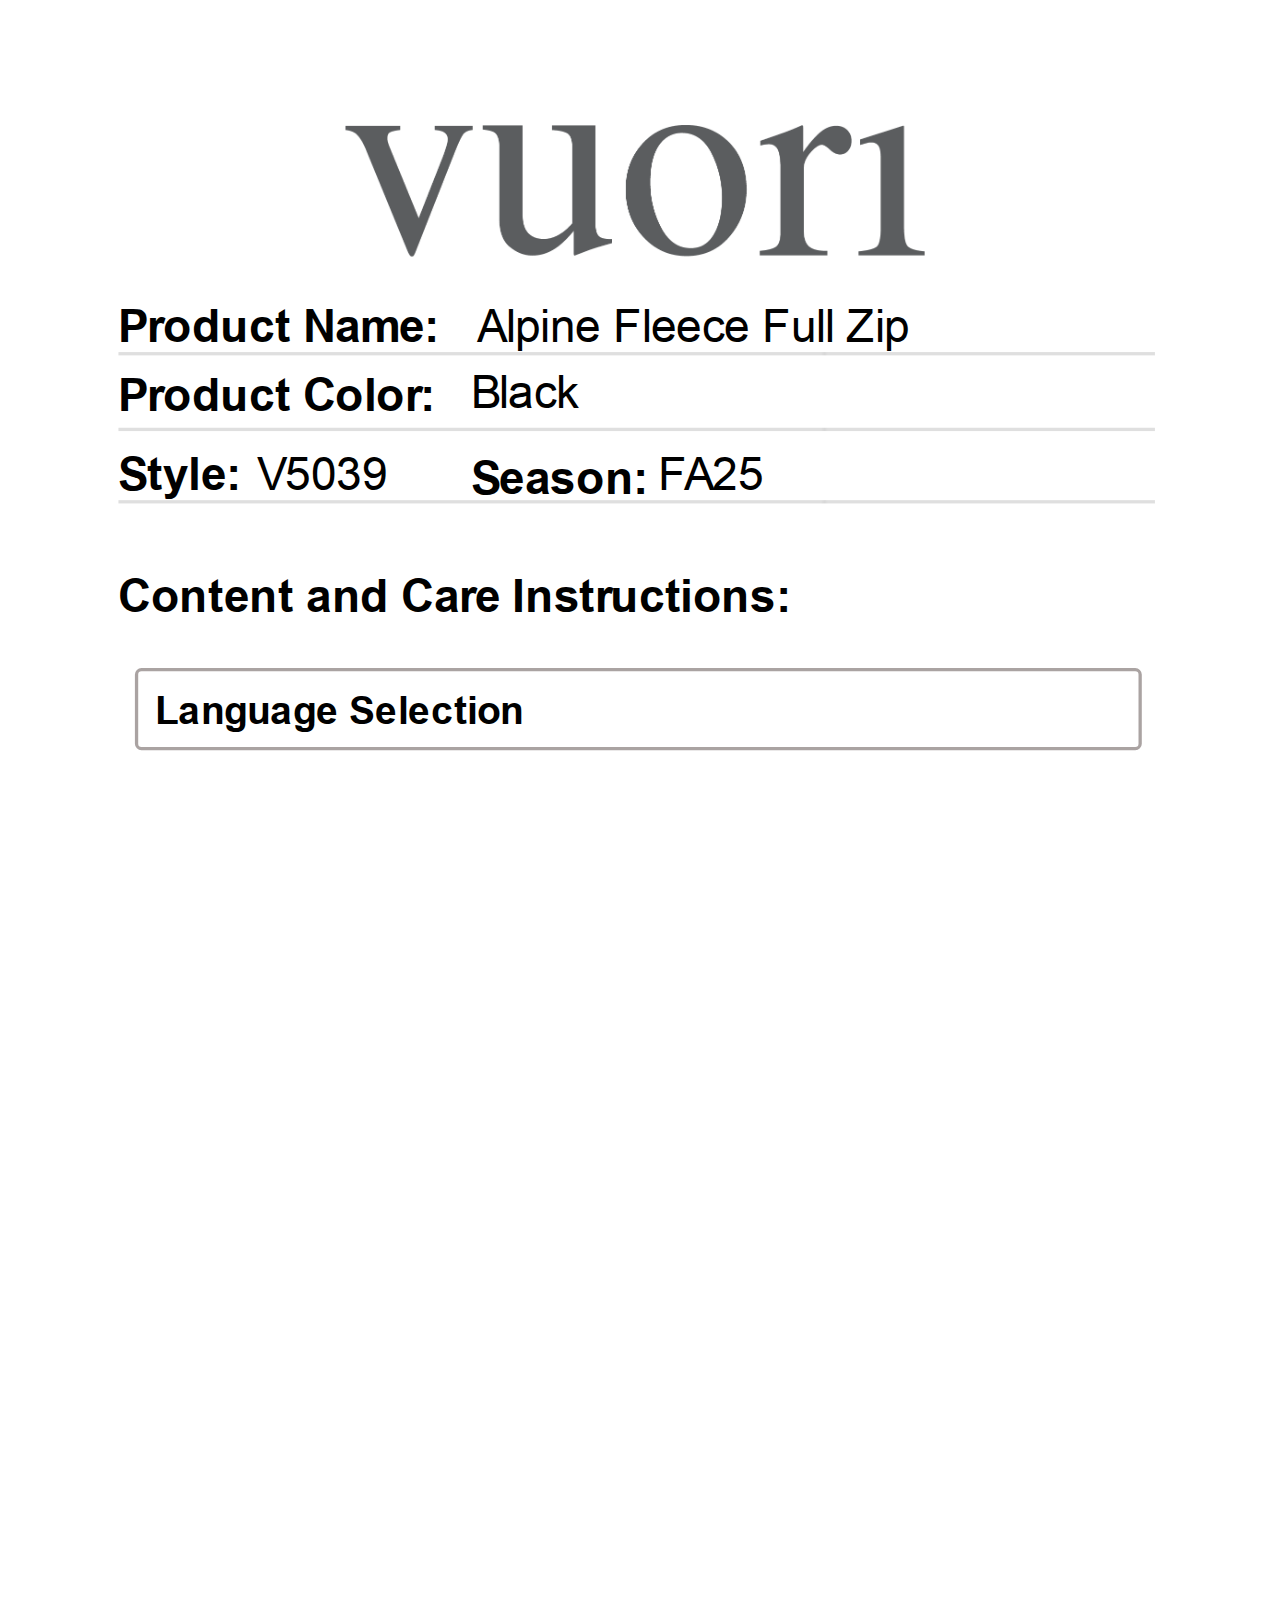
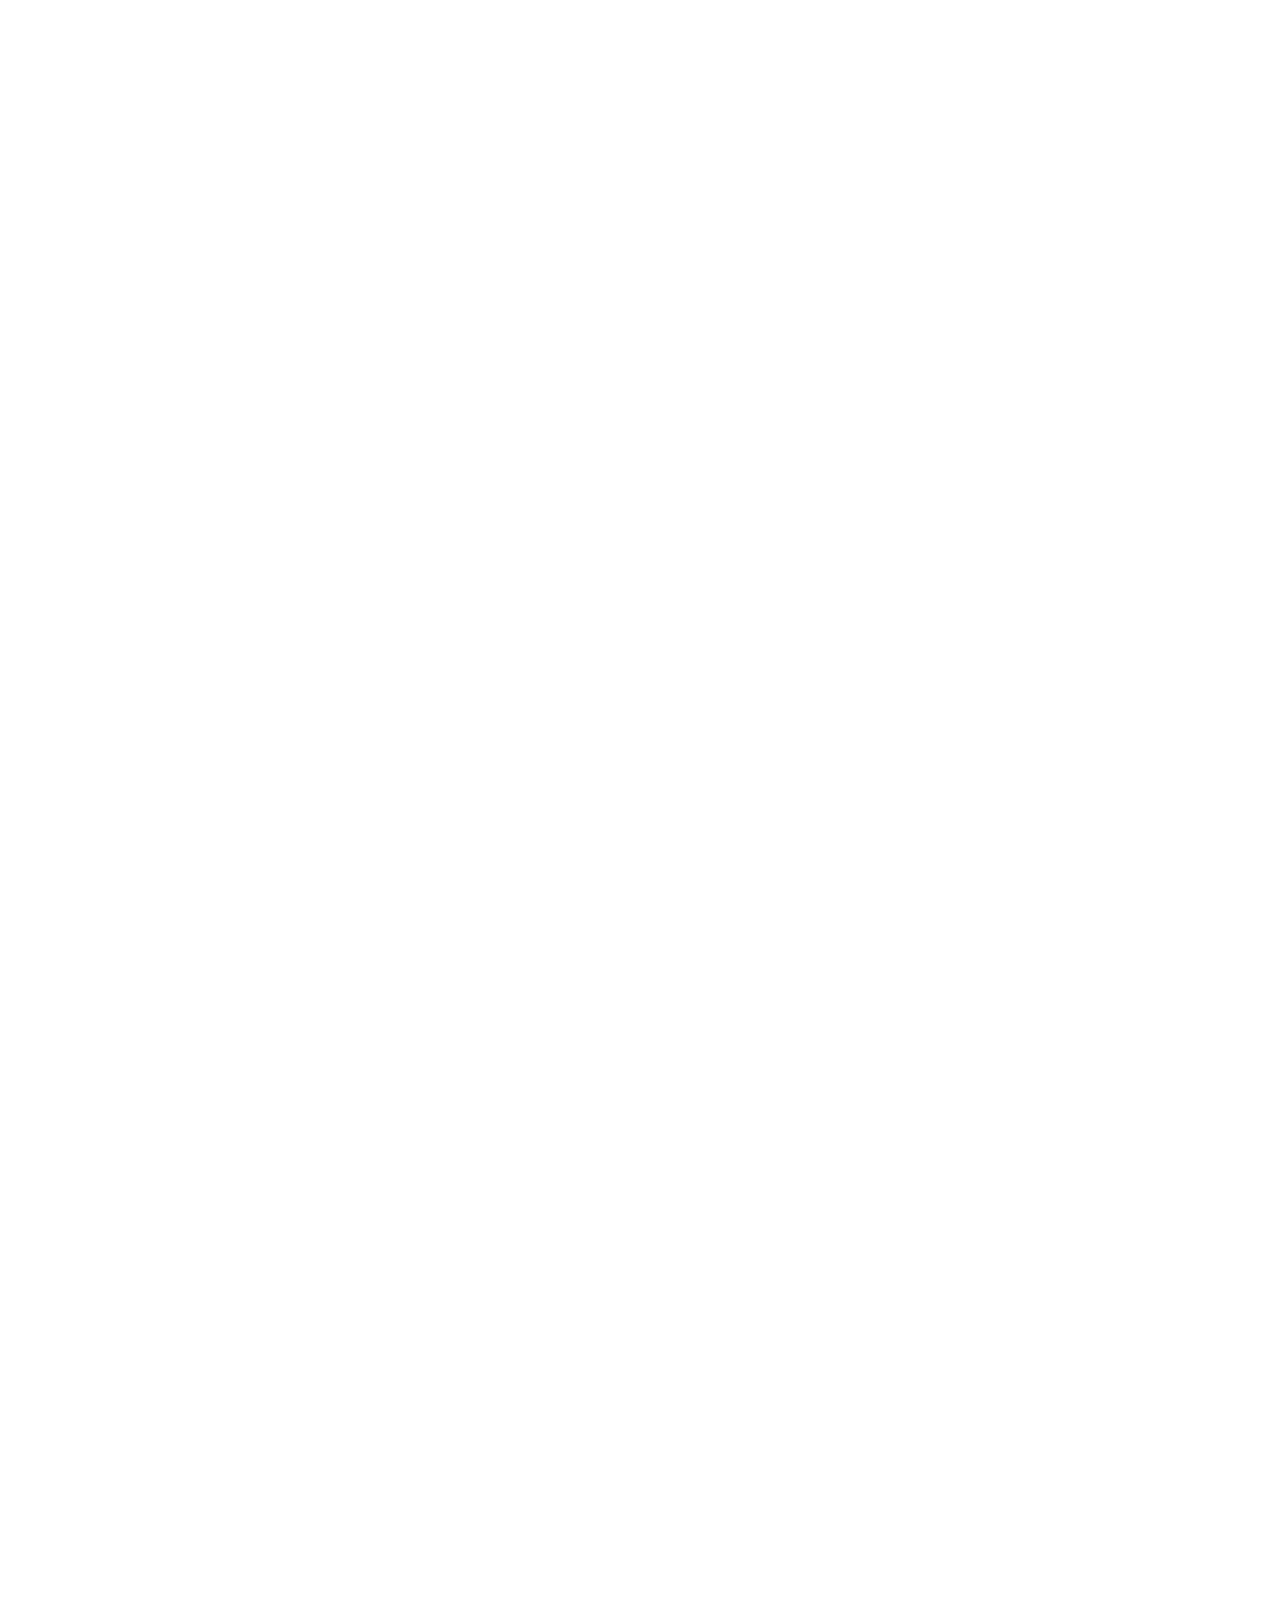
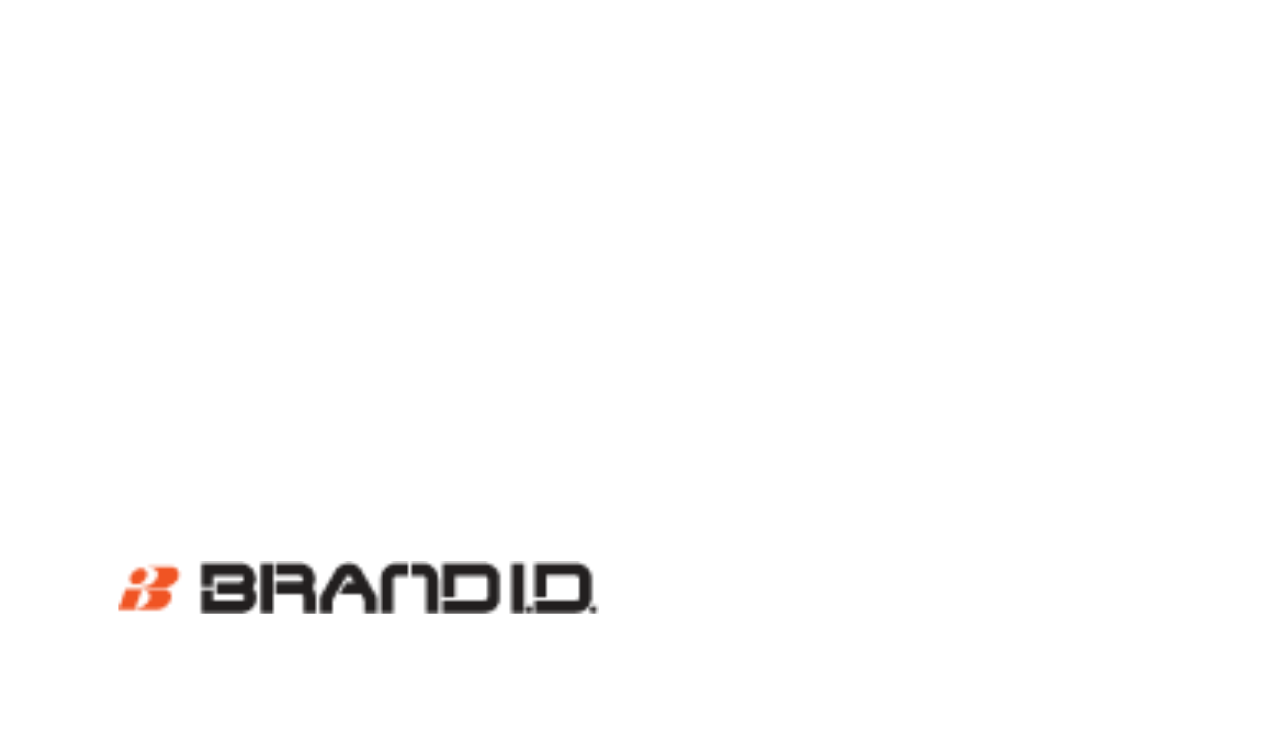
==== commit 7c90b3dc: "Add files via upload" ====
--- a/0001.html
+++ b/0001.html
@@ -9,7 +9,6 @@
 <script type="text/javascript" src="https://ajax.googleapis.com/ajax/libs/jquery/3.5.1/jquery.min.js"></script> <script type="text/javascript">window.jQuery || document.write('<script src="assets/js/jquery.min.js"><\/script>')</script> <script type="text/javascript" src="assets/js/vmouse.min.js"></script>-<script type="text/javascript" src="assets/js/jquery.scrollTo.min.js"></script> <script type="text/javascript" src="assets/js/in5.config.js"></script> <link rel="stylesheet" href="assets/css/pages.css" media="all"> <style media="all and (-ms-high-contrast:none)">*::-ms-backdrop,.svg-img{width:100%;}</style>@@ -21,145 +20,193 @@
 <div id="loadIndicator"><img src="assets/images/loading.gif" alt="loading..."/><span>&nbsp;</span></div> <div id="container-wrap"> <div id="container">-<ul class="pages paper-vertical" id="slider">-  <li class="page" data-name="1">-    <div class="page-scale-wrap mq-none mq-default" role="region" data-layout-name="undefined" style="width:389px;height:1195px;">-      <div id="item6532" class="pageItem singleline align-vert">-        <div class="valign-center">-          <p class="Basic-Paragraph"><span class="autoCharStyle1"><img id="item6532_6557" src="assets/images/item6532_6557.png" alt="inline Polygon" class=" hd"/></span><span class="iPhone-X-V_-_Titles">         </span></p>+<div class="page" data-name="1" style="width:389px;height:1195px;">+  <div class="page-scale-wrap mq-none mq-default" role="region" data-layout-name="undefined" style="width:389px;height:1195px;">+    <div tabindex="-1" data-id="9929" name="Multi-state 15" alt="Multi-state 15" id="item9929" class="pageItem mso ">+      <div aria-hidden="false" class="pageItem state active" name="List">+        <button data-id="8985" name="French" data-click-state="9929:2" data-click-hide="8985,9012,9037,8957" data-click-show="8927" aria-label="French" id="item8985" class="pageItem hidden ">+          <div class="pageItem state btn-off">+            <div id="item8987" class="pageItem singleline align-vert">+              <div class="valign-center">+                <p class="autoParaStyle9">French</p>+              </div>+            </div>+          </div>+        </button>+        <button data-id="9012" name="Spanish" data-click-state="9929:3" data-click-hide="8985,9012,9037,8957" data-click-show="8927" aria-label="Spanish" id="item9012" class="pageItem hidden ">+          <div class="pageItem state btn-off">+            <div id="item9014" class="pageItem singleline align-vert">+              <div class="valign-center">+                <p class="autoParaStyle9">Spanish</p>+              </div>+            </div>+          </div>+        </button>+        <button data-id="9037" name="Korean" data-click-state="9929:4" data-click-hide="8985,9012,9037,8957" data-click-show="8927" aria-label="Korean" id="item9037" class="pageItem hidden ">+          <div class="pageItem state btn-off">+            <div id="item9039" class="pageItem singleline align-vert">+              <div class="valign-center">+                <p class="autoParaStyle9">Korean</p>+              </div>+            </div>+          </div>+        </button>+        <button data-id="8957" name="English" data-click-state="9929:1" data-click-hide="8985,9012,9037,8957" data-click-show="8927" aria-label="English" id="item8957" class="pageItem hidden ">+          <div class="pageItem state btn-off">+            <div id="item8959" class="pageItem singleline align-vert">+              <div class="valign-center">+                <p class="autoParaStyle9">English</p>+              </div>+            </div>+          </div>+        </button>+      </div>+      <div aria-hidden="true" class="pageItem state" name="English">+        <button data-id="9981" name="EN" aria-label="EN" id="item9981" class="pageItem ">+          <div class="pageItem state btn-off">+            <div id="item9983" class="pageItem">+              <p class="autoParaStyle8">English</p>+              <p class="autoParaStyle9"><br /></p>+              <p class="autoParaStyle9">100% RECYCLED POLYESTER</p>+              <p class="autoParaStyle9"><br /></p>+              <p class="autoParaStyle9">TURN GARMENT INSIDE OUT, REMOVE PROMPTLY, TUMBLE DRY LOW, DO NOT BLEACH, DO NOT IRON, DO NOT DRY CLEAN, DO NOT USE FABRIC SOFTENER</p>+              <p class="autoParaStyle9"><br /></p>+              <p class="autoParaStyle9">MADE IN VIETNAM</p>+              <p class="autoParaStyle10"><br /></p>+              <p class="autoParaStyle2"><span class="autoCharStyle3"><img id="item9983_10635" src="assets/images/item9983_10635.png" alt="osmU. bUEC Bte;" class=""/></span></p>+              <p class="autoParaStyle1"><br /></p>+              <p class="autoParaStyle1"><br /></p>+              <p class="autoParaStyle1"><img id="item9983_11502" src="assets/images/item9983_11502.png" alt="inline Rectangle" class=""/> <img id="item9983_11516" src="assets/images/item9983_11516.png" alt="inline Rectangle" class=""/></p>+            </div>+          </div>+        </button>+      </div>+      <div aria-hidden="true" class="pageItem state" name="French">+        <button data-id="10107" name="FR" aria-label="FR" id="item10107" class="pageItem ">+          <div class="pageItem state btn-off">+            <div id="item10007" class="pageItem">+              <p class="autoParaStyle8">French</p>+              <p class="autoParaStyle9"><br /></p>+              <p class="autoParaStyle9">100% POLYESTER RECYCLÉ</p>+              <p class="autoParaStyle9"><br /></p>+              <p class="autoParaStyle9">METTRE LE VÊTEMENT À L’ENVERS, RETIRER RAPIDEMENT, SÉCHER EN MACHINE À BASSE TEMPÉRATURE, NE PAS BLANCHIR, NE PAS REPASSER, NE PAS NETTOYER À SEC, NE PAS UTILISER D’ADOUCISSANT</p>+              <p class="autoParaStyle9"><br /></p>+              <p class="autoParaStyle9">FABRIQUÉ AU VIETNAM</p>+              <p class="autoParaStyle9"><br /></p>+              <p class="autoParaStyle3">osmU.</p>+              <p class="autoParaStyle7"><span class="autoCharStyle2">bUEC</span></p>+              <p class="autoParaStyle2"><span class="autoCharStyle1">Bte;</span></p>+              <p class="autoParaStyle1"><br /></p>+              <p class="autoParaStyle1"><br /></p>+              <p class="autoParaStyle1"><img id="item10007_11529" src="assets/images/item10007_11529.png" alt="inline Rectangle" class=""/> <img id="item10007_11525" src="assets/images/item10007_11525.png" alt="inline Rectangle" class=""/></p>+            </div>+          </div>+        </button>+      </div>+      <div aria-hidden="true" class="pageItem state" name="Spanish">+        <button data-id="9955" name="Lang Select 5" aria-label="Lang Select 5" id="item9955" class="pageItem ">+          <div class="pageItem state btn-off">+            <div id="item9957" class="pageItem">+              <p class="autoParaStyle8">Spanish</p>+              <p class="autoParaStyle9"><br /></p>+              <p class="autoParaStyle9">100% RECYCLED POLYESTER</p>+              <p class="autoParaStyle9"><br /></p>+              <p class="autoParaStyle9">TURN GARMENT INSIDE OUT, REMOVE PROMPTLY, TUMBLE DRY LOW, DO NOT BLEACH, DO NOT IRON, DO NOT DRY CLEAN, DO NOT USE FABRIC SOFTENER</p>+              <p class="autoParaStyle9"><br /></p>+              <p class="autoParaStyle9">MADE IN VIETNAM</p>+              <p class="autoParaStyle8"><br /></p>+              <p class="autoParaStyle3">osmU.</p>+              <p class="autoParaStyle7"><span class="autoCharStyle2">bUEC</span></p>+              <p class="autoParaStyle2"><span class="autoCharStyle1">Bte;</span></p>+              <p class="autoParaStyle1"><br /></p>+              <p class="autoParaStyle1"><br /></p>+              <p class="autoParaStyle1"><img id="item9957_11544" src="assets/images/item9957_11544.png" alt="inline Rectangle" class=""/> <img id="item9957_11540" src="assets/images/item9957_11540.png" alt="inline Rectangle" class=""/></p>+            </div>+          </div>+        </button>+      </div>+      <div aria-hidden="true" class="pageItem state" name="Korean">+        <button data-id="10109" name="KR" aria-label="KR" id="item10109" class="pageItem ">+          <div class="pageItem state btn-off">+            <div id="item9931" class="pageItem">+              <p class="autoParaStyle6">Korean</p>+              <p class="autoParaStyle6"><br /></p>+              <p class="autoParaStyle5">100% 재활용 폴리에스테르</p>+              <p class="autoParaStyle5"><br /></p>+              <p class="autoParaStyle5">뒤집기, 즉시 제거, 저온 기계 건조, 표백제 사용 금지, 다리미질을 하지 마십시오., 드라이클리닝 금지, 섬유 유연제를 사용하지 마십시오</p>+              <p class="autoParaStyle5"><br /></p>+              <p class="autoParaStyle5">제조국명: 베트남</p>+              <p class="autoParaStyle5"><br /></p>+              <p class="autoParaStyle4"><br /></p>+              <p class="autoParaStyle3"><img id="item9931_10577" src="assets/images/item9931_10577.png" alt="osmU. bUEC Bte;" class=""/></p>+              <p class="autoParaStyle2"><br /></p>+              <p class="autoParaStyle1"><br /></p>+              <p class="autoParaStyle1"><br /></p>+              <p class="autoParaStyle1"><img id="item9931_11552" src="assets/images/item9931_11552.png" alt="inline Rectangle" class=""/> <img id="item9931_11548" src="assets/images/item9931_11548.png" alt="inline Rectangle" class=""/></p>+            </div>+          </div>+        </button>+      </div>+    </div>+    <button data-id="8927" name="Lang Select" data-click-show="8957,8985,8985,9012,9037,8957" data-click-state="9929:0" aria-label="Lang Select" id="item8927" class="pageItem ">+      <div class="pageItem state btn-off">+        <div id="item8922" class="pageItem singleline align-vert">+          <div class="valign-center">+            <p class="autoParaStyle8">Language Selection</p>+          </div>         </div>       </div>-      <div tabindex="-1" data-id="331" name="Multi-state 1" alt="Multi-state 1" id="item331" class="pageItem mso ">-        <div aria-hidden="false" class="pageItem state active" name="List">-          <button data-id="8867" name="French" data-click-state="331:2" aria-label="French" id="item8867" class="pageItem hidden ">-            <div class="pageItem state btn-off">-              <div id="item8624" class="pageItem singleline align-vert">-                <div class="valign-center">-                  <p class="autoParaStyle1">French</p>-                </div>-              </div>-            </div>-          </button>-          <button data-id="8864" name="Spanish" data-click-state="331:3" aria-label="Spanish" id="item8864" class="pageItem hidden ">-            <div class="pageItem state btn-off">-              <div id="item8647" class="pageItem align-vert">-                <div class="valign-center">-                  <p class="autoParaStyle1">Spanish</p>-                </div>-              </div>-            </div>-          </button>-          <button data-id="8870" name="Korean" data-click-state="331:4" aria-label="Korean" id="item8870" class="pageItem hidden ">-            <div class="pageItem state btn-off">-              <div id="item8670" class="pageItem align-vert">-                <div class="valign-center">-                  <p class="autoParaStyle1">Korean</p>-                </div>-              </div>-            </div>-          </button>-          <button data-id="8861" name="English" data-click-state="331:1" aria-label="English" id="item8861" class="pageItem hidden ">-            <div class="pageItem state btn-off">-              <div id="item8694" class="pageItem align-vert">-                <div class="valign-center">-                  <p class="autoParaStyle1">English</p>-                </div>-              </div>-            </div>-          </button>-        </div>-        <div aria-hidden="true" class="pageItem state" name="En">-          <button data-id="1278" name="Button 11" data-click-show="1278" aria-label="Button 11" id="item1278" class="pageItem ">-            <div class="pageItem state btn-off">-              <div id="item439" class="pageItem">-                <p class="autoParaStyle1"><span class="autoCharStyle5">English</span></p>-                <p class="autoParaStyle1"><br /></p>-                <p class="autoParaStyle1">SHELL: 82% POLYESTER, 18% POLYAMIDE, LINER: 54% RECYCLED POLYESTER, 46% POLYESTER</p>-                <p class="autoParaStyle1">TRIM: 100% POLYESTER</p>-                <p class="autoParaStyle1">TRIM: 100% POLYESTER</p>-                <p class="autoParaStyle1">FILL: 80% DUCK DOWN, 20% DUCK FEATHER</p>-                <p class="autoParaStyle1"><br /></p>-                <p class="autoParaStyle1">MACHINE WASH COLD WITH LIKE COLORS, TUMBLE DRY LOW FOR MULTIPLE CYCLES UNTIL FILL IS EVENLY DISPERSED, REMOVE PROMPTLY, DO NOT IRON, DO NOT USE FABRIC SOFTENER</p>-                <p class="autoParaStyle1"><br /></p>-                <p class="autoParaStyle1">MADE IN VIETNAM</p>-                <p class="autoParaStyle1"><br /></p>-                <p class="autoParaStyle4"><span class="autoCharStyle3">wsm.</span></p>-                <p class="autoParaStyle3">ZUE</p>-                <p class="autoParaStyle2"><span class="autoCharStyle2">Pte</span></p>-                <p class="autoParaStyle1"><br /></p>-                <p class="autoParaStyle1"><img id="item439_5284" src="assets/images/item439_5284.png" alt="inline Rectangle" class=" hd"/></p>-              </div>-            </div>-          </button>-        </div>-        <div aria-hidden="true" class="pageItem state" name="Fr">-          <div id="item488" class="pageItem">-            <p class="autoParaStyle1"><span class="autoCharStyle5">French</span></p>-            <p class="autoParaStyle1"><br /></p>-            <p class="autoParaStyle1">EXTÉRIEUR: 82% POLYESTER, 18% POLYAMIDE, DOUBLURE: 54% POLYESTER RECYCLÉ, 46% POLYESTER, BORDURE: 100% POLYESTER, BORDURE: 100% POLYESTER, OUATINE: 80% DUVET DE CANARD, 20% PLUMES DE CANARD</p>-            <p class="autoParaStyle1"><br /></p>-            <p class="autoParaStyle1">LAVAGE EN MACHINE À FROID AVEC DES COULEURS SEMBLABLES, SÉCHAGE PAR CULBUTAGE À BASSE TEMPÉRATURE PENDANT PLUSIEURS CYCLES JUSQU’À CE QUE LA CHARGE SOIT UNIFORMÉMENT DISPERSÉE, RETIRER RAPIDEMENT, NE PAS REPASSER, NE PAS UTILISER D’ADOUCISSANT</p>-            <p class="autoParaStyle1"><br /></p>-            <p class="autoParaStyle1">FABRIQUÉ AU VIETNAM</p>-            <p class="autoParaStyle1"><br /></p>-            <p class="autoParaStyle4"><span class="autoCharStyle3">wsm.</span></p>-            <p class="autoParaStyle3">ZUE</p>-            <p class="autoParaStyle2"><span class="autoCharStyle2">Pte</span></p>-            <p class="autoParaStyle1"><br /></p>-            <p class="autoParaStyle1"><img id="item488_6571" src="assets/images/item488_6571.png" alt="inline Rectangle" class=" hd"/></p>-          </div>-        </div>-        <div aria-hidden="true" class="pageItem state" name="Sp">-          <div id="item463" class="pageItem">-            <p class="autoParaStyle1"><span class="autoCharStyle5">Spanish</span></p>-            <p class="autoParaStyle1"><br /></p>-            <p class="autoParaStyle1"><span class="autoCharStyle4">EXTERIOR: 82% poliéster 18% poliamida FORRO: 54% poliéster reciclado 46% poliéster ADORNO: 100% poliéster ADORNO: 100% poliéster RELLENO: 80% plumón de pato 20% plumas de pato</span></p>-            <p class="autoParaStyle1"><br /></p>-            <p class="autoParaStyle1">LAVAR A MÁQUINA EN FRÍO CON COLORES SIMILARES, SECAR EN SECADORA A BAJA TEMPERATURA DURANTE VARIOS CICLOS HASTA QUE EL RELLENO SE DISPERSE UNIFORMEMENTE, REMOVER INMEDIATAMENTE, NO PLANCHAR, NO UTILIZAR SUAVIZANTE PARA TEJIDOS</p>-            <p class="autoParaStyle1"><br /></p>-            <p class="autoParaStyle1">HECHO EN VIETNAM</p>-            <p class="autoParaStyle1"><br /></p>-            <p class="autoParaStyle4"><span class="autoCharStyle3">wsm.</span></p>-            <p class="autoParaStyle3">ZUE</p>-            <p class="autoParaStyle2"><span class="autoCharStyle2">Pte</span></p>-            <p class="autoParaStyle1"><br /></p>-            <p class="autoParaStyle1"><img id="item463_6577" src="assets/images/item463_6577.png" alt="inline Rectangle" class=" hd"/></p>-          </div>-        </div>-        <div aria-hidden="true" class="pageItem state" name="Ko">-          <button data-id="2867" name="Button 15" data-click-show="2867" aria-label="Button 15" id="item2867" class="pageItem ">-            <div class="pageItem state btn-off">-              <div id="item2870" class="pageItem">-                <p class="autoParaStyle6">Korean</p>-                <p class="autoParaStyle5"><br /></p>-                <p class="autoParaStyle5"><span class="autoCharStyle4">외피: 82% 폴리에스테르, 18% 폴리아미드, 안감: 54% 재활용 폴리에스테르, 46% 폴리에스테르, 트림: 100% 폴리에스테르, 트림: 100% 폴리에스테르, 채움: 80% 오리털, 20% 오리 깃털</span></p>-                <p class="autoParaStyle5"><br /></p>-                <p class="autoParaStyle5">비슷한 색상과 찬물에 세탁, 충전물이 균일하게 분산될 때까지 여러 사이클 동안 저온에서 회전식 건조, 즉시 제거, 다리미질을 하지 마십시오., 섬유 유연제를 사용하지 마십시오</p>-                <p class="autoParaStyle5"><br /></p>-                <p class="autoParaStyle5">제조국명: 베트남</p>-                <p class="autoParaStyle5"><br /></p>-                <p class="autoParaStyle4"><span class="autoCharStyle3">wsm.</span></p>-                <p class="autoParaStyle3">ZUE</p>-                <p class="autoParaStyle2"><span class="autoCharStyle2">Pte</span></p>-                <p class="autoParaStyle1"><br /></p>-                <p class="autoParaStyle1"><img id="item2870_6585" src="assets/images/item2870_6585.png" alt="inline Rectangle" class=" hd"/></p>-              </div>-            </div>-          </button>-        </div>-      </div>-      <button data-id="998" name="Lang Select" data-click-state="331:0" data-click-show="8861,8864,8867,8870" aria-label="Lang Select" id="item998" class="pageItem ">-        <div class="pageItem state btn-off">-          <div id="item1000" class="pageItem singleline align-vert">-            <div class="valign-center">-              <p class="autoParaStyle7">Language Selection</p>-            </div>-          </div>-        </div>-      </button>-    </div>-  </li>-</ul>+    </button>+    <div id="item9362" class="pageItem align-vert">+      <div class="valign-center">+        <p class="autoParaStyle6">Product Name:</p>+      </div>+    </div>+    <div id="item9387" class="pageItem align-vert">+      <div class="valign-center">+        <p class="autoParaStyle6">Product Color:</p>+      </div>+    </div>+    <div id="item9410" class="pageItem singleline align-vert">+      <div class="valign-center">+        <p class="autoParaStyle6">Style:</p>+      </div>+    </div>+    <div id="item9433" class="pageItem align-vert">+      <div class="valign-center">+        <p class="autoParaStyle6">Season:</p>+      </div>+    </div>+    <div id="item9456" class="pageItem align-vert">+      <div class="valign-center">+        <p class="autoParaStyle11">Alpine Fleece Full Zip</p>+      </div>+    </div>+    <div id="item9479" class="pageItem singleline align-vert">+      <div class="valign-center">+        <p class="autoParaStyle11">Black</p>+      </div>+    </div>+    <div id="item9502" class="pageItem singleline align-vert">+      <div class="valign-center">+        <p class="autoParaStyle11">V5039</p>+      </div>+    </div>+    <div id="item9525" class="pageItem singleline align-vert">+      <div class="valign-center">+        <p class="autoParaStyle11">FA25</p>+      </div>+    </div>+    <img src="assets/images/item_9548.png" alt="GraphicLine" style="left:36px !important;top:107px !important;" id="item9548" class="pageItem "/>+    <div id="item9550" class="pageItem">+      <p class="autoParaStyle6">Content and Care Instructions:</p>+    </div>+    <img src="assets/images/item_9596.png" alt="GraphicLine" style="left:36px !important;top:130px !important;" id="item9596" class="pageItem "/>+    <img src="assets/images/item_9597.png" alt="GraphicLine" style="left:36px !important;top:152px !important;" id="item9597" class="pageItem "/>+    <img src="assets/images/Vuori%20Logo.png" alt="Rectangle" style="width:176px !important;height:40px !important;left:105px !important;top:38px !important;" id="item11365" class="pageItem "/>+    <img src="assets/images/BID%20small%20logo.png" alt="Rectangle" style="left:36px !important;top:1143px !important;" id="item11596" class="pageItem "/>+  </div>+</div> <div id="prefooter" style="float:left;height:1px;">&nbsp;</div> </div> <footer id="in5footer"><a href="http://ajarproductions.com/pages/products/in5/?ref=footer" target="_blank" >Built with in5</a>.</footer>--- a/assets/css/pages.css
+++ b/assets/css/pages.css
@@ -444,7 +444,7 @@
 #loadIndicator span:after { padding-left:1ex; content:'loading content...'; }
 .page-scale-wrap { width:1125px; height:2436px; background: #fff !important; }
 .paper-vertical { width:1125px; height:100%; }
-.paper-horizontal { width:399px; height:2448px; }
+.paper-horizontal { width:10px; height:2448px; }
 @media all and (max-height:2436px) {
 	.paper-horizontal { margin:0;top:0;}
 	#container > .page { margin:0 auto;}/*pos top for webkit+baker*/
@@ -455,33 +455,28 @@
 }
 
 @font-face {
+	font-family:FF-MinionPro-Regular;
+	src:url("../fonts/MinionPro-Regular.otf");
+}
+
+@font-face {
 	font-family:FF-CARESYM-ASTM;
 	src:url("../fonts/ASTM Care (1).otf");
 }
 
 @font-face {
-	font-family:FF-MinionPro-Regular;
-	src:url("../fonts/MinionPro-Regular.otf");
+	font-family:FF-ginetex-symbols;
+	src:url("../fonts/7-ginetex-symbols.otf");
 }
 
 @font-face {
-	font-family:FF-ArialMT;
-	src:url("../fonts/Arial.ttf");
+	font-family:FF-ArialUnicodeMS;
+	src:url("../fonts/Arial Unicode.ttf");
 }
 
 @font-face {
 	font-family:FF-KoreanCareSymbols-Regular;
 	src:url("../fonts/Korean Care Symbols.otf");
-}
-
-@font-face {
-	font-family:FF-ginetex-symbols;
-	src:url("../fonts/7-ginetex-symbols.otf");
-}
-
-@font-face {
-	font-family:FF-NotoSansCJKkr-Regular;
-	src:url("../fonts/NotoSansCJKkr-Regular.otf");
 }
 
 @font-face {
@@ -490,198 +485,744 @@
 	font-weight:bold;
 }
 
-#item6532_6557 {
-	width:22.6637141438084px !important;
+@font-face {
+	font-family:FF-ArialMT;
+	src:url("../fonts/Arial.ttf");
+}
+
+#item9931_11548 {
 	position:relative;
 	left:auto !important;
 	top:auto !important;
 }
 
-#item6532 {
-	width:23px !important;
-	height:33px !important;
-	left:315px !important;
-	top:209px !important;
-	direction:ltr;
-}
-
-#item2870_6585 {
-	width:270.231181102361px !important;
+#item9931_11552 {
 	position:relative;
 	left:auto !important;
 	top:auto !important;
 }
 
-#item2870 {
-	width:317px !important;
-	left:2px !important;
-	top:3px !important;
-	border-radius:5px;
-	border:solid 1px #5d5a5b;
-	min-height:387px !important;
-	padding:5px;
-	direction:ltr;
-}
-
-#item2867 {
-	width:322px !important;
-	height:1450px !important;
-	left:10px !important;
-	top:63px !important;
-}
-
-#item463_6577 {
-	width:270.231181102361px !important;
+#item9931_10577 {
 	position:relative;
 	left:auto !important;
 	top:auto !important;
 }
 
-#item463 {
-	width:317px !important;
-	left:12px !important;
-	top:66px !important;
-	border-radius:5px;
-	border:solid 1px #aaa3a2;
-	min-height:454px !important;
-	padding:5px;
-	direction:ltr;
-}
-
-#item488_6571 {
-	width:270.231181102361px !important;
+#item9931 {
+	width:306px !important;
+	left:3px !important;
+	top:3px !important;
+	border-radius:2px;
+	border:solid 1px #aaa3a2;
+	min-height:323px !important;
+	padding:5px;
+	direction:ltr;
+}
+
+#item10109 {
+	width:311px !important;
+	height:937px !important;
+	left:10px !important;
+	top:37px !important;
+}
+
+#item9957_11540 {
 	position:relative;
 	left:auto !important;
 	top:auto !important;
 }
 
-#item488 {
-	width:317px !important;
-	left:12px !important;
-	top:66px !important;
-	border-radius:5px;
-	border:solid 1px #aaa3a2;
-	min-height:487px !important;
-	padding:5px;
-	direction:ltr;
-}
-
-#item439_5284 {
-	width:270.231181102361px !important;
+#item9957_11544 {
 	position:relative;
 	left:auto !important;
 	top:auto !important;
 }
 
-#item439 {
-	width:316px !important;
+#item9957 {
+	width:306px !important;
+	left:2px !important;
+	top:2px !important;
+	border-radius:2px;
+	border:solid 1px #aaa3a2;
+	min-height:315px !important;
+	padding:5px;
+	direction:ltr;
+}
+
+#item9955 {
+	width:311px !important;
+	height:320px !important;
+	left:10px !important;
+	top:37px !important;
+}
+
+#item10007_11525 {
+	position:relative;
+	left:auto !important;
+	top:auto !important;
+}
+
+#item10007_11529 {
+	position:relative;
+	left:auto !important;
+	top:auto !important;
+}
+
+#item10007 {
+	width:306px !important;
+	left:2px !important;
+	top:3px !important;
+	border-radius:2px;
+	border:solid 1px #aaa3a2;
+	min-height:329px !important;
+	padding:5px;
+	direction:ltr;
+}
+
+#item10107 {
+	width:311px !important;
+	height:334px !important;
+	left:10px !important;
+	top:37px !important;
+}
+
+#item9983_11516 {
+	position:relative;
+	left:auto !important;
+	top:auto !important;
+}
+
+#item9983_11502 {
+	position:relative;
+	left:auto !important;
+	top:auto !important;
+}
+
+#item9983_10635 {
+	position:relative;
+	left:auto !important;
+	top:auto !important;
+}
+
+#item9983 {
+	width:306px !important;
+	left:2px !important;
+	top:2px !important;
+	border-radius:2px;
+	border:solid 1px #aaa3a2;
+	min-height:321px !important;
+	padding:5px;
+	direction:ltr;
+}
+
+#item9981 {
+	width:311px !important;
+	height:326px !important;
+	left:11px !important;
+	top:37px !important;
+}
+
+#item8987 {
+	width:125px !important;
+	height:28px !important;
+	left:3px !important;
+	top:3px !important;
+	border-radius:undefined;
+	border:solid 1px #aaa3a2;
+	padding:5px;
+	direction:ltr;
+}
+
+#item8985 {
+	width:130px !important;
+	height:33px !important;
+	left:10px !important;
+	top:37px !important;
+}
+
+#item9014 {
+	width:125px !important;
+	height:28px !important;
+	left:3px !important;
+	top:3px !important;
+	border-radius:undefined;
+	border:solid 1px #aaa3a2;
+	padding:5px;
+	direction:ltr;
+}
+
+#item9012 {
+	width:130px !important;
+	height:33px !important;
+	left:10px !important;
+	top:64px !important;
+}
+
+#item9039 {
+	width:125px !important;
+	height:28px !important;
+	left:3px !important;
+	top:3px !important;
+	border-radius:undefined;
+	border:solid 1px #aaa3a2;
+	padding:5px;
+	direction:ltr;
+}
+
+#item9037 {
+	width:130px !important;
+	height:33px !important;
+	left:10px !important;
+	top:91px !important;
+}
+
+#item8959 {
+	width:125px !important;
+	height:28px !important;
 	left:3px !important;
 	top:2px !important;
-	border-radius:5px;
-	border:solid 1px #aaa3a2;
-	min-height:437px !important;
-	padding:5px;
-	direction:ltr;
-}
-
-#item1278 {
-	width:321px !important;
-	height:2296px !important;
+	border-radius:undefined;
+	border:solid 1px #aaa3a2;
+	padding:5px;
+	direction:ltr;
+}
+
+#item8957 {
+	width:130px !important;
+	height:33px !important;
 	left:10px !important;
-	top:63px !important;
-}
-
-#item8624 {
-	width:171px !important;
-	height:27px !important;
+	top:10px !important;
+}
+
+#item9929 {
+	width:322px !important;
+	height:974px !important;
+	left:29px !important;
+	top:215px !important;
+}
+
+#item8922 {
+	width:306px !important;
+	height:25px !important;
+	border-radius:2px;
+	border:solid 1px #aaa3a2;
+	padding:5px;
+	direction:ltr;
+}
+
+#item8927 {
+	width:306px !important;
+	height:25px !important;
+	left:41px !important;
+	top:203px !important;
+}
+
+#item9362 {
+	width:106px !important;
+	height:13px !important;
+	left:36px !important;
+	top:91px !important;
+	direction:ltr;
+}
+
+#item9387 {
+	width:105px !important;
+	height:13px !important;
+	left:36px !important;
+	top:112px !important;
+	direction:ltr;
+}
+
+#item9410 {
+	width:42px !important;
+	height:13px !important;
+	left:36px !important;
+	top:137px !important;
+	direction:ltr;
+}
+
+#item9433 {
+	width:58px !important;
+	height:13px !important;
+	left:143px !important;
+	top:137px !important;
+	direction:ltr;
+}
+
+#item9456 {
+	width:208px !important;
+	height:13px !important;
+	left:145px !important;
+	top:91px !important;
+	direction:ltr;
+}
+
+#item9479 {
+	width:206px !important;
+	height:13px !important;
+	left:143px !important;
+	top:112px !important;
+	direction:ltr;
+}
+
+#item9502 {
+	width:62px !important;
+	height:13px !important;
+	left:78px !important;
+	top:137px !important;
+	direction:ltr;
+}
+
+#item9525 {
+	width:148px !important;
+	height:13px !important;
+	left:200px !important;
+	top:137px !important;
+	direction:ltr;
+}
+
+#item9550 {
+	width:315px !important;
+	left:36px !important;
+	top:173px !important;
+	min-height:13px !important;
+	direction:ltr;
+}
+
+#item10891_11241 {
+	position:relative;
+	left:auto !important;
+	top:auto !important;
+}
+
+#item10891_11255 {
+	position:relative;
+	left:auto !important;
+	top:auto !important;
+}
+
+#item10891 {
+	width:306px !important;
+	left:2px !important;
+	top:3px !important;
+	border-radius:2px;
+	border:solid 1px #aaa3a2;
+	min-height:365px !important;
+	padding:5px;
+	direction:ltr;
+}
+
+#item10889 {
+	width:311px !important;
+	height:971px !important;
+	left:10px !important;
+	top:37px !important;
+}
+
+#item10865 {
+	width:306px !important;
+	left:2px !important;
+	top:3px !important;
+	border-radius:2px;
+	border:solid 1px #aaa3a2;
+	min-height:354px !important;
+	padding:5px;
+	direction:ltr;
+}
+
+#item10863 {
+	width:311px !important;
+	height:359px !important;
+	left:10px !important;
+	top:37px !important;
+}
+
+#item10839_11222 {
+	position:relative;
+	left:auto !important;
+	top:auto !important;
+}
+
+#item10839 {
+	width:306px !important;
 	left:3px !important;
 	top:2px !important;
-	border:solid 1px #7f7f7f;
-	padding:0px 0px 0px 15px;
-	direction:ltr;
-}
-
-#item8867 {
-	width:176px !important;
-	height:35px !important;
+	border-radius:2px;
+	border:solid 1px #aaa3a2;
+	min-height:400px !important;
+	padding:5px;
+	direction:ltr;
+}
+
+#item10836 {
+	width:311px !important;
+	height:405px !important;
 	left:10px !important;
-	top:35px !important;
-}
-
-#item8647 {
-	width:171px !important;
-	height:27px !important;
-	left:2px !important;
-	top:3px !important;
-	border:solid 1px #7f7f7f;
-	padding:0px 0px 0px 15px;
-	direction:ltr;
-}
-
-#item8864 {
-	width:176px !important;
-	height:88px !important;
-	left:10px !important;
-	top:34px !important;
-}
-
-#item8670 {
-	width:171px !important;
-	height:27px !important;
-	left:2px !important;
-	top:3px !important;
-	border:solid 1px #7f7f7f;
-	padding:0px 0px 0px 15px;
-	direction:ltr;
-}
-
-#item8870 {
-	width:176px !important;
-	height:141px !important;
-	left:10px !important;
-	top:34px !important;
-}
-
-#item8694 {
-	width:171px !important;
-	height:27px !important;
+	top:37px !important;
+}
+
+#item10703_11190 {
+	position:relative;
+	left:auto !important;
+	top:auto !important;
+}
+
+#item10703 {
+	width:306px !important;
+	left:3px !important;
+	top:2px !important;
+	border-radius:2px;
+	border:solid 1px #aaa3a2;
+	min-height:378px !important;
+	padding:5px;
+	direction:ltr;
+}
+
+#item10701 {
+	width:311px !important;
+	height:383px !important;
+	left:11px !important;
+	top:37px !important;
+}
+
+#item10731 {
+	width:125px !important;
+	height:28px !important;
 	left:3px !important;
 	top:3px !important;
-	border:solid 1px #7f7f7f;
-	padding:0px 0px 0px 15px;
-	direction:ltr;
-}
-
-#item8861 {
-	width:176px !important;
-	height:88px !important;
+	border-radius:undefined;
+	border:solid 1px #aaa3a2;
+	padding:5px;
+	direction:ltr;
+}
+
+#item10727 {
+	width:130px !important;
+	height:33px !important;
 	left:10px !important;
-	top:-18px !important;
-}
-
-#item331 {
-	width:332px !important;
-	height:3115px !important;
-	left:25px !important;
-	top:216px !important;
-}
-
-#item1000 {
-	width:316px !important;
-	height:27px !important;
-	border-radius:5px;
-	border:solid 1px #aaa3a2;
-	padding:5px;
-}
-
-#item998 {
-	width:316px !important;
-	height:27px !important;
-	left:36px !important;
-	top:220px !important;
+	top:37px !important;
+}
+
+#item10758 {
+	width:125px !important;
+	height:28px !important;
+	left:3px !important;
+	top:3px !important;
+	border-radius:undefined;
+	border:solid 1px #aaa3a2;
+	padding:5px;
+	direction:ltr;
+}
+
+#item10754 {
+	width:130px !important;
+	height:33px !important;
+	left:10px !important;
+	top:64px !important;
+}
+
+#item10785 {
+	width:125px !important;
+	height:28px !important;
+	left:3px !important;
+	top:2px !important;
+	border-radius:undefined;
+	border:solid 1px #aaa3a2;
+	padding:5px;
+	direction:ltr;
+}
+
+#item10781 {
+	width:130px !important;
+	height:33px !important;
+	left:10px !important;
+	top:91px !important;
+}
+
+#item10812 {
+	width:125px !important;
+	height:28px !important;
+	left:3px !important;
+	top:3px !important;
+	border-radius:undefined;
+	border:solid 1px #aaa3a2;
+	padding:5px;
+	direction:ltr;
+}
+
+#item10808 {
+	width:130px !important;
+	height:33px !important;
+	left:10px !important;
+	top:10px !important;
+}
+
+#item10699 {
+	width:322px !important;
+	height:1008px !important;
+	left:28px !important;
+	top:212px !important;
+}
+
+#item10919 {
+	width:306px !important;
+	height:25px !important;
+	border-radius:2px;
+	border:solid 1px #aaa3a2;
+	padding:5px;
+	direction:ltr;
+}
+
+#item10914 {
+	width:306px !important;
+	height:25px !important;
+	left:41px !important;
+	top:200px !important;
+}
+
+#item10942 {
+	width:106px !important;
+	height:13px !important;
+	left:37px !important;
+	top:89px !important;
+	direction:ltr;
+}
+
+#item10965 {
+	width:105px !important;
+	height:13px !important;
+	left:37px !important;
+	top:110px !important;
+	direction:ltr;
+}
+
+#item10988 {
+	width:42px !important;
+	height:13px !important;
+	left:37px !important;
+	top:134px !important;
+	direction:ltr;
+}
+
+#item11011 {
+	width:58px !important;
+	height:13px !important;
+	left:144px !important;
+	top:134px !important;
+	direction:ltr;
+}
+
+#item11034 {
+	width:208px !important;
+	height:13px !important;
+	left:146px !important;
+	top:89px !important;
+	direction:ltr;
+}
+
+#item11057 {
+	width:206px !important;
+	height:13px !important;
+	left:144px !important;
+	top:110px !important;
+	direction:ltr;
+}
+
+#item11080 {
+	width:62px !important;
+	height:13px !important;
+	left:79px !important;
+	top:134px !important;
+	direction:ltr;
+}
+
+#item11103 {
+	width:148px !important;
+	height:13px !important;
+	left:201px !important;
+	top:134px !important;
+	direction:ltr;
+}
+
+#item11127 {
+	width:315px !important;
+	left:37px !important;
+	top:170px !important;
+	min-height:13px !important;
+	direction:ltr;
+}
+
+p.autoParaStyle14 {
+	font-family:FF-ArialMT,Arial,sans-serif;
+	font-size:44px;
+	line-height:52.8px;
+	color:#000;
+	direction:ltr;
+	hyphens:auto;
+	-moz-hyphens:auto;
+	-ms-hyphens:auto;
+	-webkit-hyphens:auto;
+	hyphenate-after:2;
+	-ms-hyphenate-after:2;
+	-moz-hyphenate-after:2;
+	-webkit-hyphenate-after:2;
+	hyphenate-before:2;
+	-ms-hyphenate-before:2;
+	-moz-hyphenate-before:2;
+	-webkit-hyphenate-before:2;
+	text-align:left;
+}
+
+p.autoParaStyle13 {
+	font-family:FF-ArialMT,Arial,sans-serif;
+	font-size:44px;
+	line-height:25px;
+	color:#000;
+	direction:ltr;
+	hyphens:auto;
+	-moz-hyphens:auto;
+	-ms-hyphens:auto;
+	-webkit-hyphens:auto;
+	hyphenate-after:2;
+	-ms-hyphenate-after:2;
+	-moz-hyphenate-after:2;
+	-webkit-hyphenate-after:2;
+	hyphenate-before:2;
+	-ms-hyphenate-before:2;
+	-moz-hyphenate-before:2;
+	-webkit-hyphenate-before:2;
+	text-align:left;
+}
+
+p.autoParaStyle12 {
+	font-family:FF-ArialMT,Arial,sans-serif;
+	font-size:50px;
+	line-height:60px;
+	color:#000;
+	direction:ltr;
+	hyphens:auto;
+	-moz-hyphens:auto;
+	-ms-hyphens:auto;
+	-webkit-hyphens:auto;
+	hyphenate-after:2;
+	-ms-hyphenate-after:2;
+	-moz-hyphenate-after:2;
+	-webkit-hyphenate-after:2;
+	hyphenate-before:2;
+	-ms-hyphenate-before:2;
+	-moz-hyphenate-before:2;
+	-webkit-hyphenate-before:2;
+	text-align:left;
+}
+
+p.autoParaStyle11 {
+	font-family:FF-ArialMT,Arial,sans-serif;
+	font-size:14px;
+	line-height:16.8px;
+	color:#000;
+	direction:ltr;
+	hyphens:auto;
+	-moz-hyphens:auto;
+	-ms-hyphens:auto;
+	-webkit-hyphens:auto;
+	hyphenate-after:2;
+	-ms-hyphenate-after:2;
+	-moz-hyphenate-after:2;
+	-webkit-hyphenate-after:2;
+	hyphenate-before:2;
+	-ms-hyphenate-before:2;
+	-moz-hyphenate-before:2;
+	-webkit-hyphenate-before:2;
+	text-align:left;
+}
+
+p.autoParaStyle10 {
+	font-weight:bold;
+	font-family:FF-Arial-BoldMT,Arial,sans-serif;
+	font-size:25px;
+	line-height:25px;
+	color:#000;
+	direction:ltr;
+	hyphens:auto;
+	-moz-hyphens:auto;
+	-ms-hyphens:auto;
+	-webkit-hyphens:auto;
+	hyphenate-after:2;
+	-ms-hyphenate-after:2;
+	-moz-hyphenate-after:2;
+	-webkit-hyphenate-after:2;
+	hyphenate-before:2;
+	-ms-hyphenate-before:2;
+	-moz-hyphenate-before:2;
+	-webkit-hyphenate-before:2;
+	text-align:left;
+}
+
+p.autoParaStyle9 {
+	font-family:FF-ArialMT,Arial,sans-serif;
+	font-size:12px;
+	line-height:14.4px;
+	color:#000;
+	direction:ltr;
+	hyphens:auto;
+	-moz-hyphens:auto;
+	-ms-hyphens:auto;
+	-webkit-hyphens:auto;
+	hyphenate-after:2;
+	-ms-hyphenate-after:2;
+	-moz-hyphenate-after:2;
+	-webkit-hyphenate-after:2;
+	hyphenate-before:2;
+	-ms-hyphenate-before:2;
+	-moz-hyphenate-before:2;
+	-webkit-hyphenate-before:2;
+	text-align:left;
+}
+
+p.autoParaStyle8 {
+	font-weight:bold;
+	font-family:FF-Arial-BoldMT,Arial,sans-serif;
+	font-size:12px;
+	line-height:14.4px;
+	color:#000;
+	direction:ltr;
+	hyphens:auto;
+	-moz-hyphens:auto;
+	-ms-hyphens:auto;
+	-webkit-hyphens:auto;
+	hyphenate-after:2;
+	-ms-hyphenate-after:2;
+	-moz-hyphenate-after:2;
+	-webkit-hyphenate-after:2;
+	hyphenate-before:2;
+	-ms-hyphenate-before:2;
+	-moz-hyphenate-before:2;
+	-webkit-hyphenate-before:2;
+	text-align:left;
 }
 
 p.autoParaStyle7 {
+	font-family:FF-KoreanCareSymbols-Regular,KoreanCareSymbols;
+	font-size:25px;
+	line-height:25px;
+	color:#000;
+	direction:ltr;
+	hyphens:auto;
+	-moz-hyphens:auto;
+	-ms-hyphens:auto;
+	-webkit-hyphens:auto;
+	hyphenate-after:2;
+	-ms-hyphenate-after:2;
+	-moz-hyphenate-after:2;
+	-webkit-hyphenate-after:2;
+	hyphenate-before:2;
+	-ms-hyphenate-before:2;
+	-moz-hyphenate-before:2;
+	-webkit-hyphenate-before:2;
+	text-align:left;
+}
+
+p.autoParaStyle6 {
 	font-weight:bold;
 	font-family:FF-Arial-BoldMT,Arial,sans-serif;
 	font-size:14px;
@@ -703,9 +1244,8 @@
 	text-align:left;
 }
 
-p.autoParaStyle6 {
-	font-weight:bold;
-	font-family:"Noto Sans CJK KR",sans-serif;
+p.autoParaStyle5 {
+	font-family:FF-ArialUnicodeMS,"Arial Unicode MS",sans-serif;
 	font-size:14px;
 	line-height:16.8px;
 	color:#000;
@@ -725,29 +1265,8 @@
 	text-align:left;
 }
 
-p.autoParaStyle5 {
-	font-family:FF-NotoSansCJKkr-Regular,"Noto Sans CJK KR",sans-serif;
-	font-size:14px;
-	line-height:16.8px;
-	color:#000;
-	direction:ltr;
-	hyphens:auto;
-	-moz-hyphens:auto;
-	-ms-hyphens:auto;
-	-webkit-hyphens:auto;
-	hyphenate-after:2;
-	-ms-hyphenate-after:2;
-	-moz-hyphenate-after:2;
-	-webkit-hyphenate-after:2;
-	hyphenate-before:2;
-	-ms-hyphenate-before:2;
-	-moz-hyphenate-before:2;
-	-webkit-hyphenate-before:2;
-	text-align:left;
-}
-
 p.autoParaStyle4 {
-	font-family:FF-ginetex-symbols,"ginetex symbols";
+	font-family:FF-ArialUnicodeMS,"Arial Unicode MS",sans-serif;
 	font-size:14px;
 	line-height:25px;
 	color:#000;
@@ -768,8 +1287,8 @@
 }
 
 p.autoParaStyle3 {
-	font-family:FF-KoreanCareSymbols-Regular,KoreanCareSymbols;
-	font-size:35px;
+	font-family:FF-ginetex-symbols,"ginetex symbols";
+	font-size:25px;
 	line-height:25px;
 	color:#000;
 	direction:ltr;
@@ -789,8 +1308,8 @@
 }
 
 p.autoParaStyle2 {
-	font-family:FF-ArialMT,Arial,sans-serif;
-	font-size:14px;
+	font-family:FF-CARESYM-ASTM,"CARE SYM 2024";
+	font-size:100px;
 	line-height:25px;
 	color:#000;
 	direction:ltr;
@@ -811,29 +1330,8 @@
 
 p.autoParaStyle1 {
 	font-family:FF-ArialMT,Arial,sans-serif;
-	font-size:14px;
-	line-height:16.8px;
-	color:#000;
-	direction:ltr;
-	hyphens:auto;
-	-moz-hyphens:auto;
-	-ms-hyphens:auto;
-	-webkit-hyphens:auto;
-	hyphenate-after:2;
-	-ms-hyphenate-after:2;
-	-moz-hyphenate-after:2;
-	-webkit-hyphenate-after:2;
-	hyphenate-before:2;
-	-ms-hyphenate-before:2;
-	-moz-hyphenate-before:2;
-	-webkit-hyphenate-before:2;
-	text-align:left;
-}
-
-p.Basic-Paragraph {
-	font-family:"Helvetica (TT)",sans-serif;
-	font-size:14px;
-	line-height:16.8px;
+	font-size:25px;
+	line-height:25px;
 	color:#000;
 	direction:ltr;
 	hyphens:auto;
@@ -893,31 +1391,23 @@
 	text-align:left;
 }
 
-span.autoCharStyle5 {
-	font-weight:bold;
-	font-family:"Helvetica (TT)",sans-serif;
-	font-size:44px;
-}
-
 span.autoCharStyle4 {
 	font-family:"Helvetica (TT)",sans-serif;
-	font-size:44px;
-	text-transform:uppercase;
+	font-size:50px;
 }
 
 span.autoCharStyle3 {
+	font-weight:bold;
+	font-family:FF-Arial-BoldMT,Arial,sans-serif;
+}
+
+span.autoCharStyle2 {
 	font-family:"Helvetica (TT)",sans-serif;
+	font-size:35px;
+}
+
+span.autoCharStyle1 {
 	font-size:25px;
-}
-
-span.autoCharStyle2 {
-	font-family:FF-CARESYM-ASTM,"CARE SYM 2024";
-	font-size:25px;
-}
-
-span.autoCharStyle1 {
-	font-family:"Helvetica (TT)",sans-serif;
-	font-size:10px;
 }
 
 span.Custom-V_-_Titles {
@@ -937,3 +1427,4 @@
 
 span.None {
 }
+#in5footer,  #prefooter {display:none;}
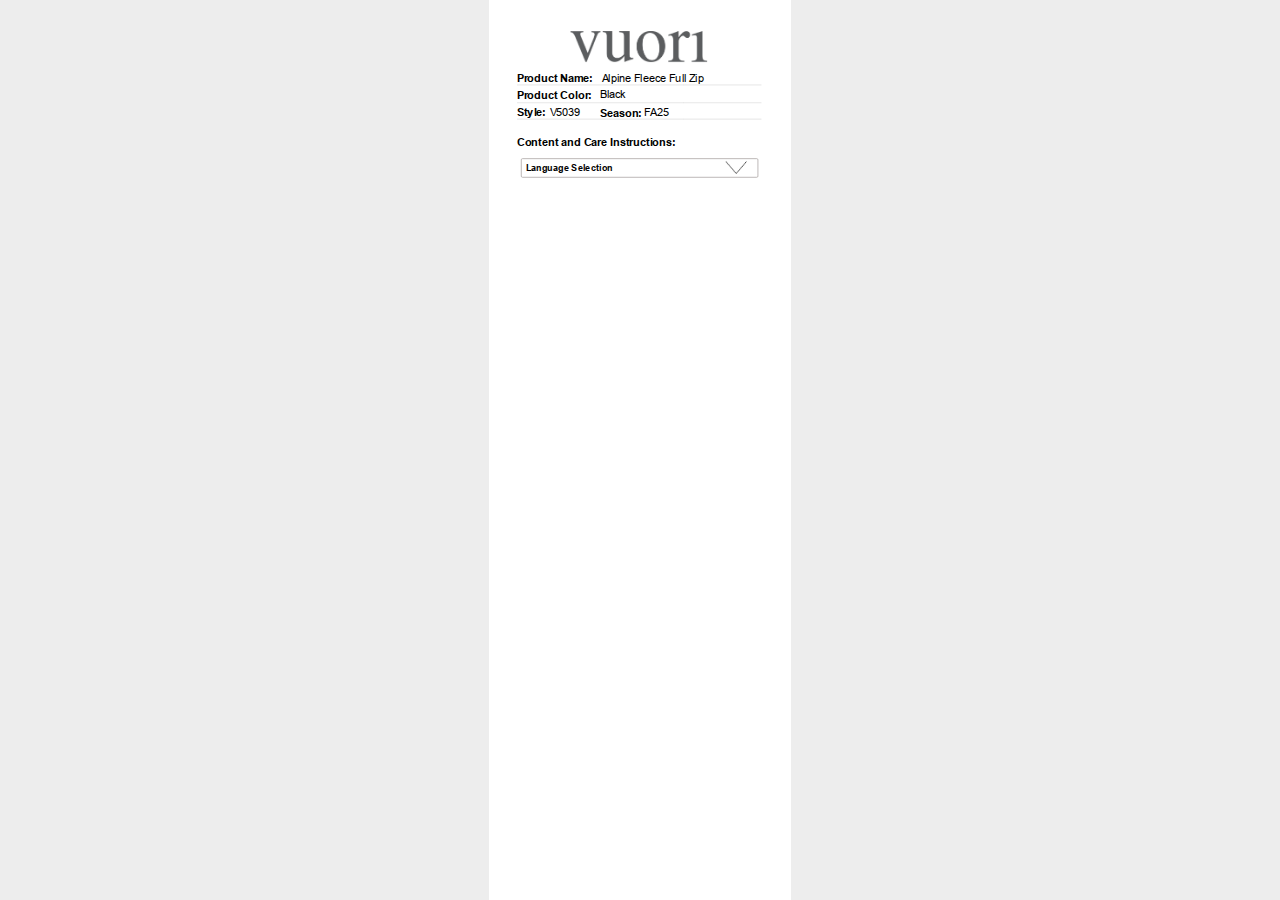
==== commit 1ba1673d: "Add files via upload" ====
--- a/0001.html
+++ b/0001.html
@@ -6,6 +6,7 @@
 <meta name="apple-mobile-web-app-title" content="13685_8949420"> <meta name="generator" content="In5 v3.8.24"> <meta http-equiv="X-UA-Compatible" content="IE=edge,chrome=1">+<meta name="viewport" content="initial-scale=1.0,minimum-scale=.2"> <script type="text/javascript" src="https://ajax.googleapis.com/ajax/libs/jquery/3.5.1/jquery.min.js"></script> <script type="text/javascript">window.jQuery || document.write('<script src="assets/js/jquery.min.js"><\/script>')</script> <script type="text/javascript" src="assets/js/vmouse.min.js"></script>@@ -20,15 +21,18 @@
 <div id="loadIndicator"><img src="assets/images/loading.gif" alt="loading..."/><span>&nbsp;</span></div> <div id="container-wrap"> <div id="container">-<div class="page" data-name="1" style="width:389px;height:1195px;">-  <div class="page-scale-wrap mq-none mq-default" role="region" data-layout-name="undefined" style="width:389px;height:1195px;">+<div class="page" data-name="1" style="width:389px;height:1160px;">+  <div class="page-scale-wrap mq-none mq-default" role="region" data-layout-name="undefined" style="width:389px;height:1160px;">+    <div id="item11600" class="pageItem singleline">+      <p class="autoParaStyle1"><img id="item11600_11624" src="assets/images/item11600_11624.png" alt="inline Polygon" class=""/></p>+    </div>     <div tabindex="-1" data-id="9929" name="Multi-state 15" alt="Multi-state 15" id="item9929" class="pageItem mso ">       <div aria-hidden="false" class="pageItem state active" name="List">         <button data-id="8985" name="French" data-click-state="9929:2" data-click-hide="8985,9012,9037,8957" data-click-show="8927" aria-label="French" id="item8985" class="pageItem hidden ">           <div class="pageItem state btn-off">             <div id="item8987" class="pageItem singleline align-vert">               <div class="valign-center">-                <p class="autoParaStyle9">French</p>+                <p class="autoParaStyle10">French</p>               </div>             </div>           </div>@@ -37,7 +41,7 @@
           <div class="pageItem state btn-off">             <div id="item9014" class="pageItem singleline align-vert">               <div class="valign-center">-                <p class="autoParaStyle9">Spanish</p>+                <p class="autoParaStyle10">Spanish</p>               </div>             </div>           </div>@@ -46,7 +50,7 @@
           <div class="pageItem state btn-off">             <div id="item9039" class="pageItem singleline align-vert">               <div class="valign-center">-                <p class="autoParaStyle9">Korean</p>+                <p class="autoParaStyle10">Korean</p>               </div>             </div>           </div>@@ -55,7 +59,7 @@
           <div class="pageItem state btn-off">             <div id="item8959" class="pageItem singleline align-vert">               <div class="valign-center">-                <p class="autoParaStyle9">English</p>+                <p class="autoParaStyle10">English</p>               </div>             </div>           </div>@@ -65,18 +69,18 @@
         <button data-id="9981" name="EN" aria-label="EN" id="item9981" class="pageItem ">           <div class="pageItem state btn-off">             <div id="item9983" class="pageItem">-              <p class="autoParaStyle8">English</p>-              <p class="autoParaStyle9"><br /></p>-              <p class="autoParaStyle9">100% RECYCLED POLYESTER</p>-              <p class="autoParaStyle9"><br /></p>-              <p class="autoParaStyle9">TURN GARMENT INSIDE OUT, REMOVE PROMPTLY, TUMBLE DRY LOW, DO NOT BLEACH, DO NOT IRON, DO NOT DRY CLEAN, DO NOT USE FABRIC SOFTENER</p>-              <p class="autoParaStyle9"><br /></p>-              <p class="autoParaStyle9">MADE IN VIETNAM</p>-              <p class="autoParaStyle10"><br /></p>-              <p class="autoParaStyle2"><span class="autoCharStyle3"><img id="item9983_10635" src="assets/images/item9983_10635.png" alt="osmU. bUEC Bte;" class=""/></span></p>-              <p class="autoParaStyle1"><br /></p>-              <p class="autoParaStyle1"><br /></p>-              <p class="autoParaStyle1"><img id="item9983_11502" src="assets/images/item9983_11502.png" alt="inline Rectangle" class=""/> <img id="item9983_11516" src="assets/images/item9983_11516.png" alt="inline Rectangle" class=""/></p>+              <p class="autoParaStyle9">English</p>+              <p class="autoParaStyle10"><br /></p>+              <p class="autoParaStyle10">100% RECYCLED POLYESTER</p>+              <p class="autoParaStyle10"><br /></p>+              <p class="autoParaStyle10">TURN GARMENT INSIDE OUT, REMOVE PROMPTLY, TUMBLE DRY LOW, DO NOT BLEACH, DO NOT IRON, DO NOT DRY CLEAN, DO NOT USE FABRIC SOFTENER</p>+              <p class="autoParaStyle10"><br /></p>+              <p class="autoParaStyle10">MADE IN VIETNAM</p>+              <p class="autoParaStyle11"><br /></p>+              <p class="autoParaStyle3"><span class="autoCharStyle3"><img id="item9983_10635" src="assets/images/item9983_10635.png" alt="osmU. bUEC Bte;" class=""/></span></p>+              <p class="autoParaStyle2"><br /></p>+              <p class="autoParaStyle2"><br /></p>+              <p class="autoParaStyle2"><img id="item9983_11502" src="assets/images/item9983_11502.png" alt="inline Rectangle" class=""/> <img id="item9983_11516" src="assets/images/item9983_11516.png" alt="inline Rectangle" class=""/></p>             </div>           </div>         </button>@@ -85,20 +89,20 @@
         <button data-id="10107" name="FR" aria-label="FR" id="item10107" class="pageItem ">           <div class="pageItem state btn-off">             <div id="item10007" class="pageItem">-              <p class="autoParaStyle8">French</p>-              <p class="autoParaStyle9"><br /></p>-              <p class="autoParaStyle9">100% POLYESTER RECYCLÉ</p>-              <p class="autoParaStyle9"><br /></p>-              <p class="autoParaStyle9">METTRE LE VÊTEMENT À L’ENVERS, RETIRER RAPIDEMENT, SÉCHER EN MACHINE À BASSE TEMPÉRATURE, NE PAS BLANCHIR, NE PAS REPASSER, NE PAS NETTOYER À SEC, NE PAS UTILISER D’ADOUCISSANT</p>-              <p class="autoParaStyle9"><br /></p>-              <p class="autoParaStyle9">FABRIQUÉ AU VIETNAM</p>-              <p class="autoParaStyle9"><br /></p>-              <p class="autoParaStyle3">osmU.</p>-              <p class="autoParaStyle7"><span class="autoCharStyle2">bUEC</span></p>-              <p class="autoParaStyle2"><span class="autoCharStyle1">Bte;</span></p>-              <p class="autoParaStyle1"><br /></p>-              <p class="autoParaStyle1"><br /></p>-              <p class="autoParaStyle1"><img id="item10007_11529" src="assets/images/item10007_11529.png" alt="inline Rectangle" class=""/> <img id="item10007_11525" src="assets/images/item10007_11525.png" alt="inline Rectangle" class=""/></p>+              <p class="autoParaStyle9">French</p>+              <p class="autoParaStyle10"><br /></p>+              <p class="autoParaStyle10">100% POLYESTER RECYCLÉ</p>+              <p class="autoParaStyle10"><br /></p>+              <p class="autoParaStyle10">METTRE LE VÊTEMENT À L’ENVERS, RETIRER RAPIDEMENT, SÉCHER EN MACHINE À BASSE TEMPÉRATURE, NE PAS BLANCHIR, NE PAS REPASSER, NE PAS NETTOYER À SEC, NE PAS UTILISER D’ADOUCISSANT</p>+              <p class="autoParaStyle10"><br /></p>+              <p class="autoParaStyle10">FABRIQUÉ AU VIETNAM</p>+              <p class="autoParaStyle10"><br /></p>+              <p class="autoParaStyle4">osmU.</p>+              <p class="autoParaStyle8"><span class="autoCharStyle2">bUEC</span></p>+              <p class="autoParaStyle3"><span class="autoCharStyle1">Bte;</span></p>+              <p class="autoParaStyle2"><br /></p>+              <p class="autoParaStyle2"><br /></p>+              <p class="autoParaStyle2"><img id="item10007_11529" src="assets/images/item10007_11529.png" alt="inline Rectangle" class=""/> <img id="item10007_11525" src="assets/images/item10007_11525.png" alt="inline Rectangle" class=""/></p>             </div>           </div>         </button>@@ -107,20 +111,20 @@
         <button data-id="9955" name="Lang Select 5" aria-label="Lang Select 5" id="item9955" class="pageItem ">           <div class="pageItem state btn-off">             <div id="item9957" class="pageItem">-              <p class="autoParaStyle8">Spanish</p>+              <p class="autoParaStyle9">Spanish</p>+              <p class="autoParaStyle10"><br /></p>+              <p class="autoParaStyle10">100% RECYCLED POLYESTER</p>+              <p class="autoParaStyle10"><br /></p>+              <p class="autoParaStyle10">TURN GARMENT INSIDE OUT, REMOVE PROMPTLY, TUMBLE DRY LOW, DO NOT BLEACH, DO NOT IRON, DO NOT DRY CLEAN, DO NOT USE FABRIC SOFTENER</p>+              <p class="autoParaStyle10"><br /></p>+              <p class="autoParaStyle10">MADE IN VIETNAM</p>               <p class="autoParaStyle9"><br /></p>-              <p class="autoParaStyle9">100% RECYCLED POLYESTER</p>-              <p class="autoParaStyle9"><br /></p>-              <p class="autoParaStyle9">TURN GARMENT INSIDE OUT, REMOVE PROMPTLY, TUMBLE DRY LOW, DO NOT BLEACH, DO NOT IRON, DO NOT DRY CLEAN, DO NOT USE FABRIC SOFTENER</p>-              <p class="autoParaStyle9"><br /></p>-              <p class="autoParaStyle9">MADE IN VIETNAM</p>-              <p class="autoParaStyle8"><br /></p>-              <p class="autoParaStyle3">osmU.</p>-              <p class="autoParaStyle7"><span class="autoCharStyle2">bUEC</span></p>-              <p class="autoParaStyle2"><span class="autoCharStyle1">Bte;</span></p>-              <p class="autoParaStyle1"><br /></p>-              <p class="autoParaStyle1"><br /></p>-              <p class="autoParaStyle1"><img id="item9957_11544" src="assets/images/item9957_11544.png" alt="inline Rectangle" class=""/> <img id="item9957_11540" src="assets/images/item9957_11540.png" alt="inline Rectangle" class=""/></p>+              <p class="autoParaStyle4">osmU.</p>+              <p class="autoParaStyle8"><span class="autoCharStyle2">bUEC</span></p>+              <p class="autoParaStyle3"><span class="autoCharStyle1">Bte;</span></p>+              <p class="autoParaStyle2"><br /></p>+              <p class="autoParaStyle2"><br /></p>+              <p class="autoParaStyle2"><img id="item9957_11544" src="assets/images/item9957_11544.png" alt="inline Rectangle" class=""/> <img id="item9957_11540" src="assets/images/item9957_11540.png" alt="inline Rectangle" class=""/></p>             </div>           </div>         </button>@@ -129,20 +133,20 @@
         <button data-id="10109" name="KR" aria-label="KR" id="item10109" class="pageItem ">           <div class="pageItem state btn-off">             <div id="item9931" class="pageItem">-              <p class="autoParaStyle6">Korean</p>+              <p class="autoParaStyle7">Korean</p>+              <p class="autoParaStyle7"><br /></p>+              <p class="autoParaStyle6">100% 재활용 폴리에스테르</p>               <p class="autoParaStyle6"><br /></p>-              <p class="autoParaStyle5">100% 재활용 폴리에스테르</p>+              <p class="autoParaStyle6">뒤집기, 즉시 제거, 저온 기계 건조, 표백제 사용 금지, 다리미질을 하지 마십시오., 드라이클리닝 금지, 섬유 유연제를 사용하지 마십시오</p>+              <p class="autoParaStyle6"><br /></p>+              <p class="autoParaStyle6">제조국명: 베트남</p>+              <p class="autoParaStyle6"><br /></p>               <p class="autoParaStyle5"><br /></p>-              <p class="autoParaStyle5">뒤집기, 즉시 제거, 저온 기계 건조, 표백제 사용 금지, 다리미질을 하지 마십시오., 드라이클리닝 금지, 섬유 유연제를 사용하지 마십시오</p>-              <p class="autoParaStyle5"><br /></p>-              <p class="autoParaStyle5">제조국명: 베트남</p>-              <p class="autoParaStyle5"><br /></p>-              <p class="autoParaStyle4"><br /></p>-              <p class="autoParaStyle3"><img id="item9931_10577" src="assets/images/item9931_10577.png" alt="osmU. bUEC Bte;" class=""/></p>-              <p class="autoParaStyle2"><br /></p>-              <p class="autoParaStyle1"><br /></p>-              <p class="autoParaStyle1"><br /></p>-              <p class="autoParaStyle1"><img id="item9931_11552" src="assets/images/item9931_11552.png" alt="inline Rectangle" class=""/> <img id="item9931_11548" src="assets/images/item9931_11548.png" alt="inline Rectangle" class=""/></p>+              <p class="autoParaStyle4"><img id="item9931_10577" src="assets/images/item9931_10577.png" alt="osmU. bUEC Bte;" class=""/></p>+              <p class="autoParaStyle3"><br /></p>+              <p class="autoParaStyle2"><br /></p>+              <p class="autoParaStyle2"><br /></p>+              <p class="autoParaStyle2"><img id="item9931_11552" src="assets/images/item9931_11552.png" alt="inline Rectangle" class=""/> <img id="item9931_11548" src="assets/images/item9931_11548.png" alt="inline Rectangle" class=""/></p>             </div>           </div>         </button>@@ -152,59 +156,58 @@
       <div class="pageItem state btn-off">         <div id="item8922" class="pageItem singleline align-vert">           <div class="valign-center">-            <p class="autoParaStyle8">Language Selection</p>+            <p class="autoParaStyle9">Language Selection</p>           </div>         </div>       </div>     </button>     <div id="item9362" class="pageItem align-vert">       <div class="valign-center">-        <p class="autoParaStyle6">Product Name:</p>+        <p class="autoParaStyle7">Product Name:</p>       </div>     </div>     <div id="item9387" class="pageItem align-vert">       <div class="valign-center">-        <p class="autoParaStyle6">Product Color:</p>+        <p class="autoParaStyle7">Product Color:</p>       </div>     </div>     <div id="item9410" class="pageItem singleline align-vert">       <div class="valign-center">-        <p class="autoParaStyle6">Style:</p>+        <p class="autoParaStyle7">Style:</p>       </div>     </div>     <div id="item9433" class="pageItem align-vert">       <div class="valign-center">-        <p class="autoParaStyle6">Season:</p>+        <p class="autoParaStyle7">Season:</p>       </div>     </div>     <div id="item9456" class="pageItem align-vert">       <div class="valign-center">-        <p class="autoParaStyle11">Alpine Fleece Full Zip</p>+        <p class="autoParaStyle12">Alpine Fleece Full Zip</p>       </div>     </div>     <div id="item9479" class="pageItem singleline align-vert">       <div class="valign-center">-        <p class="autoParaStyle11">Black</p>+        <p class="autoParaStyle12">Black</p>       </div>     </div>     <div id="item9502" class="pageItem singleline align-vert">       <div class="valign-center">-        <p class="autoParaStyle11">V5039</p>+        <p class="autoParaStyle12">V5039</p>       </div>     </div>     <div id="item9525" class="pageItem singleline align-vert">       <div class="valign-center">-        <p class="autoParaStyle11">FA25</p>-      </div>-    </div>-    <img src="assets/images/item_9548.png" alt="GraphicLine" style="left:36px !important;top:107px !important;" id="item9548" class="pageItem "/>+        <p class="autoParaStyle12">FA25</p>+      </div>+    </div>+    <img src="assets/images/item_9548.png" alt="GraphicLine" style="left:36px !important;top:109px !important;" id="item9548" class="pageItem "/>     <div id="item9550" class="pageItem">-      <p class="autoParaStyle6">Content and Care Instructions:</p>-    </div>-    <img src="assets/images/item_9596.png" alt="GraphicLine" style="left:36px !important;top:130px !important;" id="item9596" class="pageItem "/>-    <img src="assets/images/item_9597.png" alt="GraphicLine" style="left:36px !important;top:152px !important;" id="item9597" class="pageItem "/>-    <img src="assets/images/Vuori%20Logo.png" alt="Rectangle" style="width:176px !important;height:40px !important;left:105px !important;top:38px !important;" id="item11365" class="pageItem "/>-    <img src="assets/images/BID%20small%20logo.png" alt="Rectangle" style="left:36px !important;top:1143px !important;" id="item11596" class="pageItem "/>+      <p class="autoParaStyle7">Content and Care Instructions:</p>+    </div>+    <img src="assets/images/item_9596.png" alt="GraphicLine" style="left:36px !important;top:132px !important;" id="item9596" class="pageItem "/>+    <img src="assets/images/item_9597.png" alt="GraphicLine" style="left:36px !important;top:153px !important;" id="item9597" class="pageItem "/>+    <img src="assets/images/Vuori%20Logo.png" alt="Rectangle" style="width:176px !important;height:40px !important;left:105px !important;top:40px !important;" id="item11365" class="pageItem "/>   </div> </div> <div id="prefooter" style="float:left;height:1px;">&nbsp;</div>--- a/assets/css/pages.css
+++ b/assets/css/pages.css
@@ -490,6 +490,20 @@
 	src:url("../fonts/Arial.ttf");
 }
 
+#item11600_11624 {
+	position:relative;
+	left:auto !important;
+	top:auto !important;
+}
+
+#item11600 {
+	width:27px !important;
+	left:305px !important;
+	top:208px !important;
+	min-height:19px !important;
+	direction:ltr;
+}
+
 #item9931_11548 {
 	position:relative;
 	left:auto !important;
@@ -571,7 +585,7 @@
 #item10007 {
 	width:306px !important;
 	left:2px !important;
-	top:3px !important;
+	top:2px !important;
 	border-radius:2px;
 	border:solid 1px #aaa3a2;
 	min-height:329px !important;
@@ -680,7 +694,7 @@
 	width:125px !important;
 	height:28px !important;
 	left:3px !important;
-	top:2px !important;
+	top:3px !important;
 	border-radius:undefined;
 	border:solid 1px #aaa3a2;
 	padding:5px;
@@ -698,7 +712,7 @@
 	width:322px !important;
 	height:974px !important;
 	left:29px !important;
-	top:215px !important;
+	top:216px !important;
 }
 
 #item8922 {
@@ -714,14 +728,14 @@
 	width:306px !important;
 	height:25px !important;
 	left:41px !important;
-	top:203px !important;
+	top:204px !important;
 }
 
 #item9362 {
 	width:106px !important;
 	height:13px !important;
 	left:36px !important;
-	top:91px !important;
+	top:93px !important;
 	direction:ltr;
 }
 
@@ -729,7 +743,7 @@
 	width:105px !important;
 	height:13px !important;
 	left:36px !important;
-	top:112px !important;
+	top:114px !important;
 	direction:ltr;
 }
 
@@ -737,7 +751,7 @@
 	width:42px !important;
 	height:13px !important;
 	left:36px !important;
-	top:137px !important;
+	top:138px !important;
 	direction:ltr;
 }
 
@@ -745,7 +759,7 @@
 	width:58px !important;
 	height:13px !important;
 	left:143px !important;
-	top:137px !important;
+	top:138px !important;
 	direction:ltr;
 }
 
@@ -753,7 +767,7 @@
 	width:208px !important;
 	height:13px !important;
 	left:145px !important;
-	top:91px !important;
+	top:93px !important;
 	direction:ltr;
 }
 
@@ -761,7 +775,7 @@
 	width:206px !important;
 	height:13px !important;
 	left:143px !important;
-	top:112px !important;
+	top:114px !important;
 	direction:ltr;
 }
 
@@ -769,7 +783,7 @@
 	width:62px !important;
 	height:13px !important;
 	left:78px !important;
-	top:137px !important;
+	top:138px !important;
 	direction:ltr;
 }
 
@@ -777,14 +791,14 @@
 	width:148px !important;
 	height:13px !important;
 	left:200px !important;
-	top:137px !important;
+	top:138px !important;
 	direction:ltr;
 }
 
 #item9550 {
 	width:315px !important;
 	left:36px !important;
-	top:173px !important;
+	top:175px !important;
 	min-height:13px !important;
 	direction:ltr;
 }
@@ -1052,10 +1066,31 @@
 	direction:ltr;
 }
 
+p.autoParaStyle15 {
+	font-family:FF-ArialMT,Arial,sans-serif;
+	font-size:44px;
+	line-height:52.8px;
+	color:#000;
+	direction:ltr;
+	hyphens:auto;
+	-moz-hyphens:auto;
+	-ms-hyphens:auto;
+	-webkit-hyphens:auto;
+	hyphenate-after:2;
+	-ms-hyphenate-after:2;
+	-moz-hyphenate-after:2;
+	-webkit-hyphenate-after:2;
+	hyphenate-before:2;
+	-ms-hyphenate-before:2;
+	-moz-hyphenate-before:2;
+	-webkit-hyphenate-before:2;
+	text-align:left;
+}
+
 p.autoParaStyle14 {
 	font-family:FF-ArialMT,Arial,sans-serif;
 	font-size:44px;
-	line-height:52.8px;
+	line-height:25px;
 	color:#000;
 	direction:ltr;
 	hyphens:auto;
@@ -1074,27 +1109,6 @@
 }
 
 p.autoParaStyle13 {
-	font-family:FF-ArialMT,Arial,sans-serif;
-	font-size:44px;
-	line-height:25px;
-	color:#000;
-	direction:ltr;
-	hyphens:auto;
-	-moz-hyphens:auto;
-	-ms-hyphens:auto;
-	-webkit-hyphens:auto;
-	hyphenate-after:2;
-	-ms-hyphenate-after:2;
-	-moz-hyphenate-after:2;
-	-webkit-hyphenate-after:2;
-	hyphenate-before:2;
-	-ms-hyphenate-before:2;
-	-moz-hyphenate-before:2;
-	-webkit-hyphenate-before:2;
-	text-align:left;
-}
-
-p.autoParaStyle12 {
 	font-family:FF-ArialMT,Arial,sans-serif;
 	font-size:50px;
 	line-height:60px;
@@ -1115,7 +1129,7 @@
 	text-align:left;
 }
 
-p.autoParaStyle11 {
+p.autoParaStyle12 {
 	font-family:FF-ArialMT,Arial,sans-serif;
 	font-size:14px;
 	line-height:16.8px;
@@ -1136,7 +1150,7 @@
 	text-align:left;
 }
 
-p.autoParaStyle10 {
+p.autoParaStyle11 {
 	font-weight:bold;
 	font-family:FF-Arial-BoldMT,Arial,sans-serif;
 	font-size:25px;
@@ -1158,7 +1172,7 @@
 	text-align:left;
 }
 
-p.autoParaStyle9 {
+p.autoParaStyle10 {
 	font-family:FF-ArialMT,Arial,sans-serif;
 	font-size:12px;
 	line-height:14.4px;
@@ -1179,7 +1193,7 @@
 	text-align:left;
 }
 
-p.autoParaStyle8 {
+p.autoParaStyle9 {
 	font-weight:bold;
 	font-family:FF-Arial-BoldMT,Arial,sans-serif;
 	font-size:12px;
@@ -1201,7 +1215,7 @@
 	text-align:left;
 }
 
-p.autoParaStyle7 {
+p.autoParaStyle8 {
 	font-family:FF-KoreanCareSymbols-Regular,KoreanCareSymbols;
 	font-size:25px;
 	line-height:25px;
@@ -1222,7 +1236,7 @@
 	text-align:left;
 }
 
-p.autoParaStyle6 {
+p.autoParaStyle7 {
 	font-weight:bold;
 	font-family:FF-Arial-BoldMT,Arial,sans-serif;
 	font-size:14px;
@@ -1244,10 +1258,31 @@
 	text-align:left;
 }
 
+p.autoParaStyle6 {
+	font-family:FF-ArialUnicodeMS,"Arial Unicode MS",sans-serif;
+	font-size:14px;
+	line-height:16.8px;
+	color:#000;
+	direction:ltr;
+	hyphens:auto;
+	-moz-hyphens:auto;
+	-ms-hyphens:auto;
+	-webkit-hyphens:auto;
+	hyphenate-after:2;
+	-ms-hyphenate-after:2;
+	-moz-hyphenate-after:2;
+	-webkit-hyphenate-after:2;
+	hyphenate-before:2;
+	-ms-hyphenate-before:2;
+	-moz-hyphenate-before:2;
+	-webkit-hyphenate-before:2;
+	text-align:left;
+}
+
 p.autoParaStyle5 {
 	font-family:FF-ArialUnicodeMS,"Arial Unicode MS",sans-serif;
 	font-size:14px;
-	line-height:16.8px;
+	line-height:25px;
 	color:#000;
 	direction:ltr;
 	hyphens:auto;
@@ -1266,27 +1301,6 @@
 }
 
 p.autoParaStyle4 {
-	font-family:FF-ArialUnicodeMS,"Arial Unicode MS",sans-serif;
-	font-size:14px;
-	line-height:25px;
-	color:#000;
-	direction:ltr;
-	hyphens:auto;
-	-moz-hyphens:auto;
-	-ms-hyphens:auto;
-	-webkit-hyphens:auto;
-	hyphenate-after:2;
-	-ms-hyphenate-after:2;
-	-moz-hyphenate-after:2;
-	-webkit-hyphenate-after:2;
-	hyphenate-before:2;
-	-ms-hyphenate-before:2;
-	-moz-hyphenate-before:2;
-	-webkit-hyphenate-before:2;
-	text-align:left;
-}
-
-p.autoParaStyle3 {
 	font-family:FF-ginetex-symbols,"ginetex symbols";
 	font-size:25px;
 	line-height:25px;
@@ -1307,7 +1321,7 @@
 	text-align:left;
 }
 
-p.autoParaStyle2 {
+p.autoParaStyle3 {
 	font-family:FF-CARESYM-ASTM,"CARE SYM 2024";
 	font-size:100px;
 	line-height:25px;
@@ -1328,10 +1342,31 @@
 	text-align:left;
 }
 
-p.autoParaStyle1 {
+p.autoParaStyle2 {
 	font-family:FF-ArialMT,Arial,sans-serif;
 	font-size:25px;
 	line-height:25px;
+	color:#000;
+	direction:ltr;
+	hyphens:auto;
+	-moz-hyphens:auto;
+	-ms-hyphens:auto;
+	-webkit-hyphens:auto;
+	hyphenate-after:2;
+	-ms-hyphenate-after:2;
+	-moz-hyphenate-after:2;
+	-webkit-hyphenate-after:2;
+	hyphenate-before:2;
+	-ms-hyphenate-before:2;
+	-moz-hyphenate-before:2;
+	-webkit-hyphenate-before:2;
+	text-align:left;
+}
+
+p.autoParaStyle1 {
+	font-family:FF-ArialMT,Arial,sans-serif;
+	font-size:14px;
+	line-height:14px;
 	color:#000;
 	direction:ltr;
 	hyphens:auto;
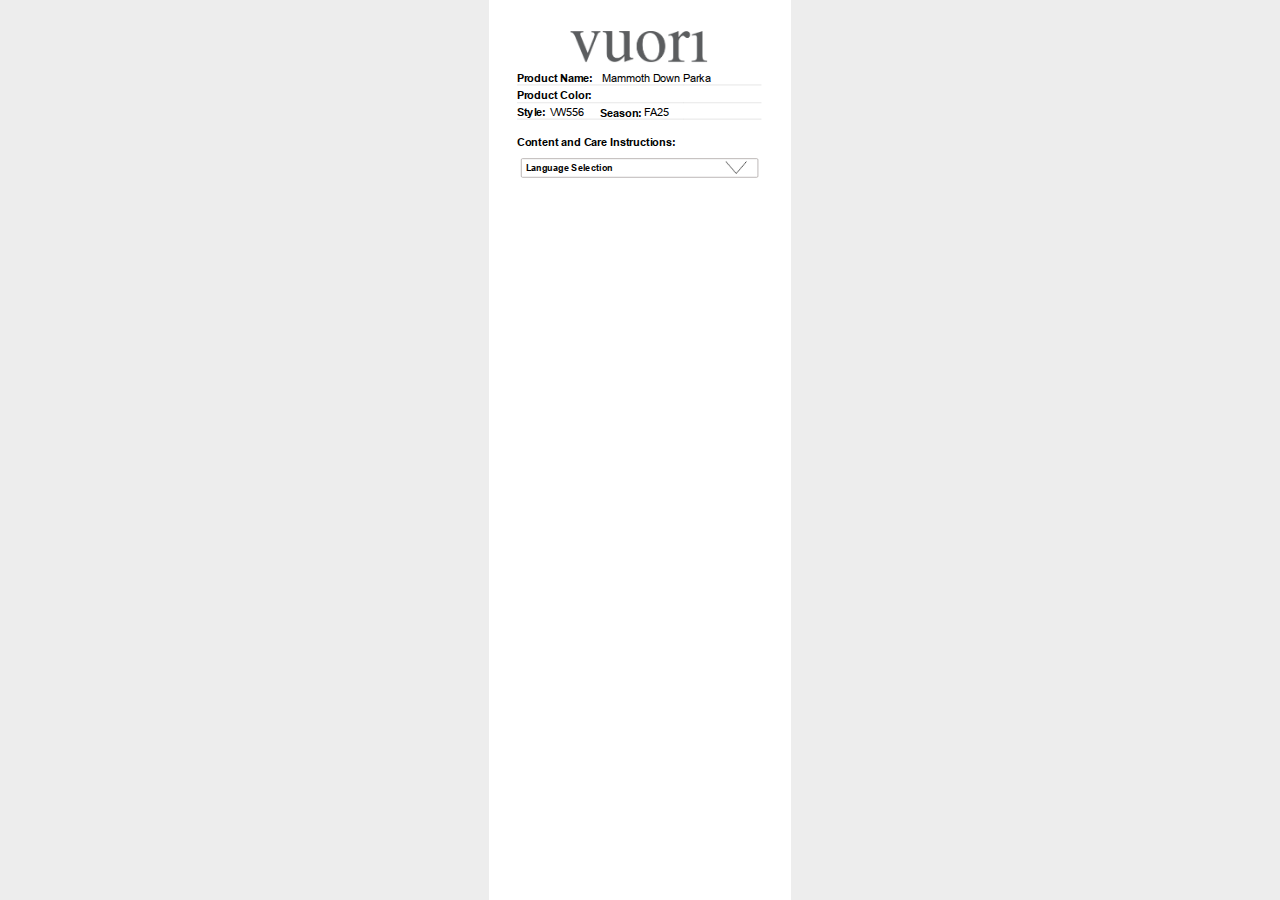
==== commit 3caf1708: "Add files via upload" ====
--- a/0001.html
+++ b/0001.html
@@ -2,11 +2,10 @@
 <html lang="en"> <head> <meta charset="utf-8">-<title>13685_8949420</title>-<meta name="apple-mobile-web-app-title" content="13685_8949420">+<title></title>+<meta name="apple-mobile-web-app-title" content=""> <meta name="generator" content="In5 v3.8.24"> <meta http-equiv="X-UA-Compatible" content="IE=edge,chrome=1">-<meta name="viewport" content="initial-scale=1.0,minimum-scale=.2"> <script type="text/javascript" src="https://ajax.googleapis.com/ajax/libs/jquery/3.5.1/jquery.min.js"></script> <script type="text/javascript">window.jQuery || document.write('<script src="assets/js/jquery.min.js"><\/script>')</script> <script type="text/javascript" src="assets/js/vmouse.min.js"></script>@@ -22,193 +21,185 @@
 <div id="container-wrap"> <div id="container"> <div class="page" data-name="1" style="width:389px;height:1160px;">-  <div class="page-scale-wrap mq-none mq-default" role="region" data-layout-name="undefined" style="width:389px;height:1160px;">-    <div id="item11600" class="pageItem singleline">-      <p class="autoParaStyle1"><img id="item11600_11624" src="assets/images/item11600_11624.png" alt="inline Polygon" class=""/></p>+ <div class="page-scale-wrap mq-none mq-default" role="region" data-layout-name="undefined" style="width:389px;height:1160px;">+  <div id="item11600" class="pageItem singleline">+   <p class="autoParaStyle1"><img id="item11600_11624" src="assets/images/item11600_11624.png" alt="inline Polygon" class=""/></p>+  </div>+  <div tabindex="-1" data-id="9929" name="Multi-state 15" alt="Multi-state 15" id="item9929" class="pageItem mso ">+   <div aria-hidden="false" class="pageItem state active" name="List">+    <button data-id="8985" name="French" data-click-state="9929:2" data-click-hide="8985,9012,9037,8957" data-click-show="8927" aria-label="French" id="item8985" class="pageItem hidden ">+     <div class="pageItem state btn-off">+      <div id="item8987" class="pageItem singleline align-vert">+       <div class="valign-center">+        <p class="autoParaStyle10">French</p>+       </div>+      </div>+     </div>+    </button>+    <button data-id="9012" name="Spanish" data-click-state="9929:3" data-click-hide="8985,9012,9037,8957" data-click-show="8927" aria-label="Spanish" id="item9012" class="pageItem hidden ">+     <div class="pageItem state btn-off">+      <div id="item9014" class="pageItem singleline align-vert">+       <div class="valign-center">+        <p class="autoParaStyle10">Spanish</p>+       </div>+      </div>+     </div>+    </button>+    <button data-id="9037" name="Korean" data-click-state="9929:4" data-click-hide="8985,9012,9037,8957" data-click-show="8927" aria-label="Korean" id="item9037" class="pageItem hidden ">+     <div class="pageItem state btn-off">+      <div id="item9039" class="pageItem singleline align-vert">+       <div class="valign-center">+        <p class="autoParaStyle10">Korean</p>+       </div>+      </div>+     </div>+    </button>+    <button data-id="8957" name="English" data-click-state="9929:1" data-click-hide="8985,9012,9037,8957" data-click-show="8927" aria-label="English" id="item8957" class="pageItem hidden ">+     <div class="pageItem state btn-off">+      <div id="item8959" class="pageItem singleline align-vert">+       <div class="valign-center">+        <p class="autoParaStyle10">English</p>+       </div>+      </div>+     </div>+    </button>+   </div>+   <div aria-hidden="true" class="pageItem state" name="English">+    <button data-id="9981" name="EN" aria-label="EN" id="item9981" class="pageItem ">+     <div class="pageItem state btn-off">+      <div id="item9983" class="pageItem">+       <p class="autoParaStyle11">English</p>+       <p class="autoParaStyle10"><br /></p>+       <p class="autoParaStyle10">SHELL: 82% POLYESTER, 18% POLYAMIDE, LINER: 54% RECYCLED POLYESTER, 46% POLYESTER, TRIM: 100% POLYESTER, TRIM: 100% POLYESTER, FILL: 80% DUCK DOWN, 20% DUCK FEATHER</p>+       <p class="autoParaStyle10"><br /></p>+       <p class="autoParaStyle10">MACHINE WASH COLD WITH LIKE COLORS, TUMBLE DRY LOW FOR MULTIPLE CYCLES UNTIL FILL IS EVENLY DISPERSED, REMOVE PROMPTLY, DO NOT IRON, DO NOT USE FABRIC SOFTENER</p>+       <p class="autoParaStyle10"><br /></p>+       <p class="autoParaStyle10">MADE IN VIETNAM</p>+       <p class="autoParaStyle9"><br /></p>+       <p class="autoParaStyle3"><span class="autoCharStyle1"><img id="item9983_10635" src="assets/images/item9983_10635.png" alt="wsm. ZUE Pte" class=""/></span></p>+       <p class="autoParaStyle8"><br /></p>+       <p class="autoParaStyle2"><br /></p>+       <p class="autoParaStyle2"><img id="item9983_11502" src="assets/images/item9983_11502.png" alt="inline Rectangle" class=""/>   <img id="item9983_11516" src="assets/images/item9983_11516.png" alt="inline Rectangle" class=""/></p>+      </div>+     </div>+    </button>+   </div>+   <div aria-hidden="true" class="pageItem state" name="French">+    <button data-id="10107" name="FR" aria-label="FR" id="item10107" class="pageItem ">+     <div class="pageItem state btn-off">+      <div id="item10007" class="pageItem">+       <p class="autoParaStyle11">French</p>+       <p class="autoParaStyle10"><br /></p>+       <p class="autoParaStyle10">EXTÉRIEUR: 82% POLYESTER, 18% POLYAMIDE, DOUBLURE: 54% POLYESTER RECYCLÉ, 46% POLYESTER, BORDURE: 100% POLYESTER, BORDURE: 100% POLYESTER, OUATINE: 80% DUVET DE CANARD, 20% PLUMES DE CANARD</p>+       <p class="autoParaStyle10"><br /></p>+       <p class="autoParaStyle10">LAVAGE EN MACHINE À FROID AVEC DES COULEURS SEMBLABLES, SÉCHAGE PAR CULBUTAGE À BASSE TEMPÉRATURE PENDANT PLUSIEURS CYCLES JUSQU’À CE QUE LA CHARGE SOIT UNIFORMÉMENT DISPERSÉE, RETIRER RAPIDEMENT, NE PAS REPASSER, NE PAS UTILISER D’ADOUCISSANT</p>+       <p class="autoParaStyle10"><br /></p>+       <p class="autoParaStyle10">FABRIQUÉ AU VIETNAM</p>+       <p class="autoParaStyle8"><br /></p>+       <p class="autoParaStyle10"><img id="item10007_12888" src="assets/images/item10007_12888.png" alt="osmU. bUEC Bte;" class=""/></p>+       <p class="autoParaStyle2"><br /></p>+       <p class="autoParaStyle2"><br /></p>+       <p class="autoParaStyle2"><img id="item10007_11529" src="assets/images/item10007_11529.png" alt="inline Rectangle" class=""/>   <img id="item10007_11525" src="assets/images/item10007_11525.png" alt="inline Rectangle" class=""/></p>+      </div>+     </div>+    </button>+   </div>+   <div aria-hidden="true" class="pageItem state" name="Spanish">+    <button data-id="9955" name="Lang Select 5" aria-label="Lang Select 5" id="item9955" class="pageItem ">+     <div class="pageItem state btn-off">+      <div id="item9957" class="pageItem">+       <p class="autoParaStyle11">Spanish</p>+       <p class="autoParaStyle10"><br /></p>+       <p class="autoParaStyle10"><span class="autoCharStyle2">EXTERIOR: 82% poliéster 18% poliamida FORRO: 54% poliéster reciclado 46% poliéster ADORNO: 100% poliéster ADORNO: 100% poliéster RELLENO: 80% plumón de pato 20% plumas de pato</span></p>+       <p class="autoParaStyle10"><br /></p>+       <p class="autoParaStyle10">LAVAR A MÁQUINA EN FRÍO CON COLORES SIMILARES, SECAR EN SECADORA A BAJA TEMPERATURA DURANTE VARIOS CICLOS HASTA QUE EL RELLENO SE DISPERSE UNIFORMEMENTE, REMOVER INMEDIATAMENTE, NO PLANCHAR, NO UTILIZAR SUAVIZANTE PARA TEJIDOS</p>+       <p class="autoParaStyle10"><br /></p>+       <p class="autoParaStyle10">HECHO EN VIETNAM</p>+       <p class="autoParaStyle9"><br /></p>+       <p class="autoParaStyle3"><span class="autoCharStyle1"><img id="item9957_12914" src="assets/images/item9957_12914.png" alt="osmU. bUEC Bte;" class=""/></span></p>+       <p class="autoParaStyle8"><br /></p>+       <p class="autoParaStyle2"><br /></p>+       <p class="autoParaStyle2"><img id="item9957_11544" src="assets/images/item9957_11544.png" alt="inline Rectangle" class=""/>   <img id="item9957_11540" src="assets/images/item9957_11540.png" alt="inline Rectangle" class=""/></p>+      </div>+     </div>+    </button>+   </div>+   <div aria-hidden="true" class="pageItem state" name="Korean">+    <button data-id="10109" name="KR" aria-label="KR" id="item10109" class="pageItem ">+     <div class="pageItem state btn-off">+      <div id="item9931" class="pageItem">+       <p class="autoParaStyle7">Korean</p>+       <p class="autoParaStyle7"><br /></p>+       <p class="autoParaStyle6">외피: 82% 폴리에스테르, 18% 폴리아미드, 안감: 54% 재활용 폴리에스테르, 46% 폴리에스테르, 트림: 100% 폴리에스테르, 트림: 100% 폴리에스테르, 채움: 80% 오리털, 20% 오리 깃털</p>+       <p class="autoParaStyle6"><br /></p>+       <p class="autoParaStyle6">비슷한 색상과 찬물에 세탁, 충전물이 균일하게 분산될 때까지 여러 사이클 동안 저온에서 회전식 건조, 즉시 제거, 다리미질을 하지 마십시오., 섬유 유연제를 사용하지 마십시오</p>+       <p class="autoParaStyle6"><br /></p>+       <p class="autoParaStyle6">제조국명: 베트남</p>+       <p class="autoParaStyle6"><br /></p>+       <p class="autoParaStyle5"><br /></p>+       <p class="autoParaStyle4"><img id="item9931_10577" src="assets/images/item9931_10577.png" alt="osmU. bUEC Bte;" class=""/></p>+       <p class="autoParaStyle3"><br /></p>+       <p class="autoParaStyle2"><br /></p>+       <p class="autoParaStyle2"><br /></p>+       <p class="autoParaStyle2"><img id="item9931_11552" src="assets/images/item9931_11552.png" alt="inline Rectangle" class=""/> <img id="item9931_11548" src="assets/images/item9931_11548.png" alt="inline Rectangle" class=""/></p>+      </div>+     </div>+    </button>+   </div>+  </div>+  <button data-id="8927" name="Lang Select" data-click-show="8957,8985,8985,9012,9037,8957" data-click-state="9929:0" aria-label="Lang Select" id="item8927" class="pageItem ">+   <div class="pageItem state btn-off">+    <div id="item8922" class="pageItem singleline align-vert">+     <div class="valign-center">+      <p class="autoParaStyle11">Language Selection</p>+     </div>     </div>-    <div tabindex="-1" data-id="9929" name="Multi-state 15" alt="Multi-state 15" id="item9929" class="pageItem mso ">-      <div aria-hidden="false" class="pageItem state active" name="List">-        <button data-id="8985" name="French" data-click-state="9929:2" data-click-hide="8985,9012,9037,8957" data-click-show="8927" aria-label="French" id="item8985" class="pageItem hidden ">-          <div class="pageItem state btn-off">-            <div id="item8987" class="pageItem singleline align-vert">-              <div class="valign-center">-                <p class="autoParaStyle10">French</p>-              </div>-            </div>-          </div>-        </button>-        <button data-id="9012" name="Spanish" data-click-state="9929:3" data-click-hide="8985,9012,9037,8957" data-click-show="8927" aria-label="Spanish" id="item9012" class="pageItem hidden ">-          <div class="pageItem state btn-off">-            <div id="item9014" class="pageItem singleline align-vert">-              <div class="valign-center">-                <p class="autoParaStyle10">Spanish</p>-              </div>-            </div>-          </div>-        </button>-        <button data-id="9037" name="Korean" data-click-state="9929:4" data-click-hide="8985,9012,9037,8957" data-click-show="8927" aria-label="Korean" id="item9037" class="pageItem hidden ">-          <div class="pageItem state btn-off">-            <div id="item9039" class="pageItem singleline align-vert">-              <div class="valign-center">-                <p class="autoParaStyle10">Korean</p>-              </div>-            </div>-          </div>-        </button>-        <button data-id="8957" name="English" data-click-state="9929:1" data-click-hide="8985,9012,9037,8957" data-click-show="8927" aria-label="English" id="item8957" class="pageItem hidden ">-          <div class="pageItem state btn-off">-            <div id="item8959" class="pageItem singleline align-vert">-              <div class="valign-center">-                <p class="autoParaStyle10">English</p>-              </div>-            </div>-          </div>-        </button>-      </div>-      <div aria-hidden="true" class="pageItem state" name="English">-        <button data-id="9981" name="EN" aria-label="EN" id="item9981" class="pageItem ">-          <div class="pageItem state btn-off">-            <div id="item9983" class="pageItem">-              <p class="autoParaStyle9">English</p>-              <p class="autoParaStyle10"><br /></p>-              <p class="autoParaStyle10">100% RECYCLED POLYESTER</p>-              <p class="autoParaStyle10"><br /></p>-              <p class="autoParaStyle10">TURN GARMENT INSIDE OUT, REMOVE PROMPTLY, TUMBLE DRY LOW, DO NOT BLEACH, DO NOT IRON, DO NOT DRY CLEAN, DO NOT USE FABRIC SOFTENER</p>-              <p class="autoParaStyle10"><br /></p>-              <p class="autoParaStyle10">MADE IN VIETNAM</p>-              <p class="autoParaStyle11"><br /></p>-              <p class="autoParaStyle3"><span class="autoCharStyle3"><img id="item9983_10635" src="assets/images/item9983_10635.png" alt="osmU. bUEC Bte;" class=""/></span></p>-              <p class="autoParaStyle2"><br /></p>-              <p class="autoParaStyle2"><br /></p>-              <p class="autoParaStyle2"><img id="item9983_11502" src="assets/images/item9983_11502.png" alt="inline Rectangle" class=""/> <img id="item9983_11516" src="assets/images/item9983_11516.png" alt="inline Rectangle" class=""/></p>-            </div>-          </div>-        </button>-      </div>-      <div aria-hidden="true" class="pageItem state" name="French">-        <button data-id="10107" name="FR" aria-label="FR" id="item10107" class="pageItem ">-          <div class="pageItem state btn-off">-            <div id="item10007" class="pageItem">-              <p class="autoParaStyle9">French</p>-              <p class="autoParaStyle10"><br /></p>-              <p class="autoParaStyle10">100% POLYESTER RECYCLÉ</p>-              <p class="autoParaStyle10"><br /></p>-              <p class="autoParaStyle10">METTRE LE VÊTEMENT À L’ENVERS, RETIRER RAPIDEMENT, SÉCHER EN MACHINE À BASSE TEMPÉRATURE, NE PAS BLANCHIR, NE PAS REPASSER, NE PAS NETTOYER À SEC, NE PAS UTILISER D’ADOUCISSANT</p>-              <p class="autoParaStyle10"><br /></p>-              <p class="autoParaStyle10">FABRIQUÉ AU VIETNAM</p>-              <p class="autoParaStyle10"><br /></p>-              <p class="autoParaStyle4">osmU.</p>-              <p class="autoParaStyle8"><span class="autoCharStyle2">bUEC</span></p>-              <p class="autoParaStyle3"><span class="autoCharStyle1">Bte;</span></p>-              <p class="autoParaStyle2"><br /></p>-              <p class="autoParaStyle2"><br /></p>-              <p class="autoParaStyle2"><img id="item10007_11529" src="assets/images/item10007_11529.png" alt="inline Rectangle" class=""/> <img id="item10007_11525" src="assets/images/item10007_11525.png" alt="inline Rectangle" class=""/></p>-            </div>-          </div>-        </button>-      </div>-      <div aria-hidden="true" class="pageItem state" name="Spanish">-        <button data-id="9955" name="Lang Select 5" aria-label="Lang Select 5" id="item9955" class="pageItem ">-          <div class="pageItem state btn-off">-            <div id="item9957" class="pageItem">-              <p class="autoParaStyle9">Spanish</p>-              <p class="autoParaStyle10"><br /></p>-              <p class="autoParaStyle10">100% RECYCLED POLYESTER</p>-              <p class="autoParaStyle10"><br /></p>-              <p class="autoParaStyle10">TURN GARMENT INSIDE OUT, REMOVE PROMPTLY, TUMBLE DRY LOW, DO NOT BLEACH, DO NOT IRON, DO NOT DRY CLEAN, DO NOT USE FABRIC SOFTENER</p>-              <p class="autoParaStyle10"><br /></p>-              <p class="autoParaStyle10">MADE IN VIETNAM</p>-              <p class="autoParaStyle9"><br /></p>-              <p class="autoParaStyle4">osmU.</p>-              <p class="autoParaStyle8"><span class="autoCharStyle2">bUEC</span></p>-              <p class="autoParaStyle3"><span class="autoCharStyle1">Bte;</span></p>-              <p class="autoParaStyle2"><br /></p>-              <p class="autoParaStyle2"><br /></p>-              <p class="autoParaStyle2"><img id="item9957_11544" src="assets/images/item9957_11544.png" alt="inline Rectangle" class=""/> <img id="item9957_11540" src="assets/images/item9957_11540.png" alt="inline Rectangle" class=""/></p>-            </div>-          </div>-        </button>-      </div>-      <div aria-hidden="true" class="pageItem state" name="Korean">-        <button data-id="10109" name="KR" aria-label="KR" id="item10109" class="pageItem ">-          <div class="pageItem state btn-off">-            <div id="item9931" class="pageItem">-              <p class="autoParaStyle7">Korean</p>-              <p class="autoParaStyle7"><br /></p>-              <p class="autoParaStyle6">100% 재활용 폴리에스테르</p>-              <p class="autoParaStyle6"><br /></p>-              <p class="autoParaStyle6">뒤집기, 즉시 제거, 저온 기계 건조, 표백제 사용 금지, 다리미질을 하지 마십시오., 드라이클리닝 금지, 섬유 유연제를 사용하지 마십시오</p>-              <p class="autoParaStyle6"><br /></p>-              <p class="autoParaStyle6">제조국명: 베트남</p>-              <p class="autoParaStyle6"><br /></p>-              <p class="autoParaStyle5"><br /></p>-              <p class="autoParaStyle4"><img id="item9931_10577" src="assets/images/item9931_10577.png" alt="osmU. bUEC Bte;" class=""/></p>-              <p class="autoParaStyle3"><br /></p>-              <p class="autoParaStyle2"><br /></p>-              <p class="autoParaStyle2"><br /></p>-              <p class="autoParaStyle2"><img id="item9931_11552" src="assets/images/item9931_11552.png" alt="inline Rectangle" class=""/> <img id="item9931_11548" src="assets/images/item9931_11548.png" alt="inline Rectangle" class=""/></p>-            </div>-          </div>-        </button>-      </div>-    </div>-    <button data-id="8927" name="Lang Select" data-click-show="8957,8985,8985,9012,9037,8957" data-click-state="9929:0" aria-label="Lang Select" id="item8927" class="pageItem ">-      <div class="pageItem state btn-off">-        <div id="item8922" class="pageItem singleline align-vert">-          <div class="valign-center">-            <p class="autoParaStyle9">Language Selection</p>-          </div>-        </div>-      </div>-    </button>-    <div id="item9362" class="pageItem align-vert">-      <div class="valign-center">-        <p class="autoParaStyle7">Product Name:</p>-      </div>-    </div>-    <div id="item9387" class="pageItem align-vert">-      <div class="valign-center">-        <p class="autoParaStyle7">Product Color:</p>-      </div>-    </div>-    <div id="item9410" class="pageItem singleline align-vert">-      <div class="valign-center">-        <p class="autoParaStyle7">Style:</p>-      </div>-    </div>-    <div id="item9433" class="pageItem align-vert">-      <div class="valign-center">-        <p class="autoParaStyle7">Season:</p>-      </div>-    </div>-    <div id="item9456" class="pageItem align-vert">-      <div class="valign-center">-        <p class="autoParaStyle12">Alpine Fleece Full Zip</p>-      </div>-    </div>-    <div id="item9479" class="pageItem singleline align-vert">-      <div class="valign-center">-        <p class="autoParaStyle12">Black</p>-      </div>-    </div>-    <div id="item9502" class="pageItem singleline align-vert">-      <div class="valign-center">-        <p class="autoParaStyle12">V5039</p>-      </div>-    </div>-    <div id="item9525" class="pageItem singleline align-vert">-      <div class="valign-center">-        <p class="autoParaStyle12">FA25</p>-      </div>-    </div>-    <img src="assets/images/item_9548.png" alt="GraphicLine" style="left:36px !important;top:109px !important;" id="item9548" class="pageItem "/>-    <div id="item9550" class="pageItem">-      <p class="autoParaStyle7">Content and Care Instructions:</p>-    </div>-    <img src="assets/images/item_9596.png" alt="GraphicLine" style="left:36px !important;top:132px !important;" id="item9596" class="pageItem "/>-    <img src="assets/images/item_9597.png" alt="GraphicLine" style="left:36px !important;top:153px !important;" id="item9597" class="pageItem "/>-    <img src="assets/images/Vuori%20Logo.png" alt="Rectangle" style="width:176px !important;height:40px !important;left:105px !important;top:40px !important;" id="item11365" class="pageItem "/>-  </div>+   </div>+  </button>+  <div id="item9362" class="pageItem align-vert">+   <div class="valign-center">+    <p class="autoParaStyle7">Product Name:</p>+   </div>+  </div>+  <div id="item9387" class="pageItem align-vert">+   <div class="valign-center">+    <p class="autoParaStyle7">Product Color:</p>+   </div>+  </div>+  <div id="item9410" class="pageItem singleline align-vert">+   <div class="valign-center">+    <p class="autoParaStyle7">Style:</p>+   </div>+  </div>+  <div id="item9433" class="pageItem align-vert">+   <div class="valign-center">+    <p class="autoParaStyle7">Season:</p>+   </div>+  </div>+  <div id="item9456" class="pageItem align-vert">+   <div class="valign-center">+    <p class="autoParaStyle12">Mammoth Down Parka</p>+   </div>+  </div>+  <img src="assets/images/item_9479.png" alt="Rectangle" style="left:143px !important;top:114px !important;" id="item9479" class="pageItem "/>+  <div id="item9502" class="pageItem singleline align-vert">+   <div class="valign-center">+    <p class="autoParaStyle12">VW556</p>+   </div>+  </div>+  <div id="item9525" class="pageItem singleline align-vert">+   <div class="valign-center">+    <p class="autoParaStyle12">FA25</p>+   </div>+  </div>+  <img src="assets/images/item_9548.png" alt="GraphicLine" style="left:36px !important;top:109px !important;" id="item9548" class="pageItem "/>+  <div id="item9550" class="pageItem">+   <p class="autoParaStyle7">Content and Care Instructions:</p>+  </div>+  <img src="assets/images/item_9596.png" alt="GraphicLine" style="left:36px !important;top:132px !important;" id="item9596" class="pageItem "/>+  <img src="assets/images/item_9597.png" alt="GraphicLine" style="left:36px !important;top:153px !important;" id="item9597" class="pageItem "/>+  <img src="assets/images/Vuori%20Logo.png" alt="Rectangle" style="width:176px !important;height:40px !important;left:105px !important;top:40px !important;" id="item11365" class="pageItem "/>+ </div> </div> <div id="prefooter" style="float:left;height:1px;">&nbsp;</div> </div>--- a/assets/css/pages.css
+++ b/assets/css/pages.css
@@ -475,11 +475,6 @@
 }
 
 @font-face {
-	font-family:FF-KoreanCareSymbols-Regular;
-	src:url("../fonts/Korean Care Symbols.otf");
-}
-
-@font-face {
 	font-family:FF-Arial-BoldMT;
 	src:url("../fonts/Arial Bold.ttf");
 	font-weight:bold;
@@ -525,17 +520,17 @@
 #item9931 {
 	width:306px !important;
 	left:3px !important;
-	top:3px !important;
+	top:2px !important;
 	border-radius:2px;
 	border:solid 1px #aaa3a2;
-	min-height:323px !important;
+	min-height:391px !important;
 	padding:5px;
 	direction:ltr;
 }
 
 #item10109 {
 	width:311px !important;
-	height:937px !important;
+	height:1465px !important;
 	left:10px !important;
 	top:37px !important;
 }
@@ -547,6 +542,12 @@
 }
 
 #item9957_11544 {
+	position:relative;
+	left:auto !important;
+	top:auto !important;
+}
+
+#item9957_12914 {
 	position:relative;
 	left:auto !important;
 	top:auto !important;
@@ -555,17 +556,17 @@
 #item9957 {
 	width:306px !important;
 	left:2px !important;
-	top:2px !important;
+	top:3px !important;
 	border-radius:2px;
 	border:solid 1px #aaa3a2;
-	min-height:315px !important;
+	min-height:408px !important;
 	padding:5px;
 	direction:ltr;
 }
 
 #item9955 {
 	width:311px !important;
-	height:320px !important;
+	height:413px !important;
 	left:10px !important;
 	top:37px !important;
 }
@@ -577,6 +578,12 @@
 }
 
 #item10007_11529 {
+	position:relative;
+	left:auto !important;
+	top:auto !important;
+}
+
+#item10007_12888 {
 	position:relative;
 	left:auto !important;
 	top:auto !important;
@@ -585,17 +592,17 @@
 #item10007 {
 	width:306px !important;
 	left:2px !important;
-	top:2px !important;
+	top:3px !important;
 	border-radius:2px;
 	border:solid 1px #aaa3a2;
-	min-height:329px !important;
+	min-height:422px !important;
 	padding:5px;
 	direction:ltr;
 }
 
 #item10107 {
 	width:311px !important;
-	height:334px !important;
+	height:427px !important;
 	left:10px !important;
 	top:37px !important;
 }
@@ -624,14 +631,14 @@
 	top:2px !important;
 	border-radius:2px;
 	border:solid 1px #aaa3a2;
-	min-height:321px !important;
+	min-height:364px !important;
 	padding:5px;
 	direction:ltr;
 }
 
 #item9981 {
 	width:311px !important;
-	height:326px !important;
+	height:369px !important;
 	left:11px !important;
 	top:37px !important;
 }
@@ -710,7 +717,7 @@
 
 #item9929 {
 	width:322px !important;
-	height:974px !important;
+	height:1502px !important;
 	left:29px !important;
 	top:216px !important;
 }
@@ -771,14 +778,6 @@
 	direction:ltr;
 }
 
-#item9479 {
-	width:206px !important;
-	height:13px !important;
-	left:143px !important;
-	top:114px !important;
-	direction:ltr;
-}
-
 #item9502 {
 	width:62px !important;
 	height:13px !important;
@@ -803,103 +802,165 @@
 	direction:ltr;
 }
 
-#item10891_11241 {
-	position:relative;
-	left:auto !important;
-	top:auto !important;
-}
-
-#item10891_11255 {
-	position:relative;
-	left:auto !important;
-	top:auto !important;
-}
-
-#item10891 {
+#item12947_13430 {
+	position:relative;
+	left:auto !important;
+	top:auto !important;
+}
+
+#item12947 {
+	width:27px !important;
+	left:305px !important;
+	top:208px !important;
+	min-height:19px !important;
+	direction:ltr;
+}
+
+#item13163_13568 {
+	position:relative;
+	left:auto !important;
+	top:auto !important;
+}
+
+#item13163_13574 {
+	position:relative;
+	left:auto !important;
+	top:auto !important;
+}
+
+#item13163_13578 {
+	position:relative;
+	left:auto !important;
+	top:auto !important;
+}
+
+#item13163 {
+	width:306px !important;
+	left:3px !important;
+	top:3px !important;
+	border-radius:2px;
+	border:solid 1px #aaa3a2;
+	min-height:323px !important;
+	padding:5px;
+	direction:ltr;
+}
+
+#item13161 {
+	width:311px !important;
+	height:937px !important;
+	left:10px !important;
+	top:37px !important;
+}
+
+#item12974_13435 {
+	position:relative;
+	left:auto !important;
+	top:auto !important;
+}
+
+#item12974_13441 {
+	position:relative;
+	left:auto !important;
+	top:auto !important;
+}
+
+#item12974_13445 {
+	position:relative;
+	left:auto !important;
+	top:auto !important;
+}
+
+#item12974 {
 	width:306px !important;
 	left:2px !important;
 	top:3px !important;
 	border-radius:2px;
 	border:solid 1px #aaa3a2;
-	min-height:365px !important;
-	padding:5px;
-	direction:ltr;
-}
-
-#item10889 {
+	min-height:336px !important;
+	padding:5px;
+	direction:ltr;
+}
+
+#item12972 {
 	width:311px !important;
-	height:971px !important;
+	height:341px !important;
 	left:10px !important;
 	top:37px !important;
 }
 
-#item10865 {
+#item13136_13525 {
+	position:relative;
+	left:auto !important;
+	top:auto !important;
+}
+
+#item13136_13529 {
+	position:relative;
+	left:auto !important;
+	top:auto !important;
+}
+
+#item13136_13533 {
+	position:relative;
+	left:auto !important;
+	top:auto !important;
+}
+
+#item13136 {
 	width:306px !important;
 	left:2px !important;
+	top:2px !important;
+	border-radius:2px;
+	border:solid 1px #aaa3a2;
+	min-height:336px !important;
+	padding:5px;
+	direction:ltr;
+}
+
+#item13134 {
+	width:311px !important;
+	height:341px !important;
+	left:10px !important;
+	top:37px !important;
+}
+
+#item13109_13480 {
+	position:relative;
+	left:auto !important;
+	top:auto !important;
+}
+
+#item13109_13486 {
+	position:relative;
+	left:auto !important;
+	top:auto !important;
+}
+
+#item13109_13490 {
+	position:relative;
+	left:auto !important;
+	top:auto !important;
+}
+
+#item13109 {
+	width:306px !important;
+	left:3px !important;
 	top:3px !important;
 	border-radius:2px;
 	border:solid 1px #aaa3a2;
-	min-height:354px !important;
-	padding:5px;
-	direction:ltr;
-}
-
-#item10863 {
+	min-height:321px !important;
+	padding:5px;
+	direction:ltr;
+}
+
+#item13107 {
 	width:311px !important;
-	height:359px !important;
-	left:10px !important;
-	top:37px !important;
-}
-
-#item10839_11222 {
-	position:relative;
-	left:auto !important;
-	top:auto !important;
-}
-
-#item10839 {
-	width:306px !important;
-	left:3px !important;
-	top:2px !important;
-	border-radius:2px;
-	border:solid 1px #aaa3a2;
-	min-height:400px !important;
-	padding:5px;
-	direction:ltr;
-}
-
-#item10836 {
-	width:311px !important;
-	height:405px !important;
-	left:10px !important;
-	top:37px !important;
-}
-
-#item10703_11190 {
-	position:relative;
-	left:auto !important;
-	top:auto !important;
-}
-
-#item10703 {
-	width:306px !important;
-	left:3px !important;
-	top:2px !important;
-	border-radius:2px;
-	border:solid 1px #aaa3a2;
-	min-height:378px !important;
-	padding:5px;
-	direction:ltr;
-}
-
-#item10701 {
-	width:311px !important;
-	height:383px !important;
+	height:326px !important;
 	left:11px !important;
 	top:37px !important;
 }
 
-#item10731 {
+#item13002 {
 	width:125px !important;
 	height:28px !important;
 	left:3px !important;
@@ -910,14 +971,32 @@
 	direction:ltr;
 }
 
-#item10727 {
+#item12998 {
 	width:130px !important;
 	height:33px !important;
 	left:10px !important;
 	top:37px !important;
 }
 
-#item10758 {
+#item13029 {
+	width:125px !important;
+	height:28px !important;
+	left:3px !important;
+	top:2px !important;
+	border-radius:undefined;
+	border:solid 1px #aaa3a2;
+	padding:5px;
+	direction:ltr;
+}
+
+#item13025 {
+	width:130px !important;
+	height:33px !important;
+	left:10px !important;
+	top:64px !important;
+}
+
+#item13056 {
 	width:125px !important;
 	height:28px !important;
 	left:3px !important;
@@ -928,14 +1007,14 @@
 	direction:ltr;
 }
 
-#item10754 {
+#item13052 {
 	width:130px !important;
 	height:33px !important;
 	left:10px !important;
-	top:64px !important;
-}
-
-#item10785 {
+	top:91px !important;
+}
+
+#item13083 {
 	width:125px !important;
 	height:28px !important;
 	left:3px !important;
@@ -946,14 +1025,259 @@
 	direction:ltr;
 }
 
-#item10781 {
+#item13079 {
 	width:130px !important;
 	height:33px !important;
 	left:10px !important;
-	top:91px !important;
-}
-
-#item10812 {
+	top:10px !important;
+}
+
+#item12970 {
+	width:322px !important;
+	height:974px !important;
+	left:29px !important;
+	top:216px !important;
+}
+
+#item13192 {
+	width:306px !important;
+	height:25px !important;
+	border-radius:2px;
+	border:solid 1px #aaa3a2;
+	padding:5px;
+	direction:ltr;
+}
+
+#item13186 {
+	width:306px !important;
+	height:25px !important;
+	left:41px !important;
+	top:204px !important;
+}
+
+#item13215 {
+	width:106px !important;
+	height:13px !important;
+	left:36px !important;
+	top:93px !important;
+	direction:ltr;
+}
+
+#item13238 {
+	width:105px !important;
+	height:13px !important;
+	left:36px !important;
+	top:114px !important;
+	direction:ltr;
+}
+
+#item13261 {
+	width:42px !important;
+	height:13px !important;
+	left:36px !important;
+	top:138px !important;
+	direction:ltr;
+}
+
+#item13284 {
+	width:58px !important;
+	height:13px !important;
+	left:143px !important;
+	top:138px !important;
+	direction:ltr;
+}
+
+#item13307 {
+	width:208px !important;
+	height:13px !important;
+	left:145px !important;
+	top:93px !important;
+	direction:ltr;
+}
+
+#item13353 {
+	width:62px !important;
+	height:13px !important;
+	left:78px !important;
+	top:138px !important;
+	direction:ltr;
+}
+
+#item13376 {
+	width:148px !important;
+	height:13px !important;
+	left:200px !important;
+	top:138px !important;
+	direction:ltr;
+}
+
+#item13400 {
+	width:315px !important;
+	left:36px !important;
+	top:175px !important;
+	min-height:13px !important;
+	direction:ltr;
+}
+
+#item13643_14124 {
+	position:relative;
+	left:auto !important;
+	top:auto !important;
+}
+
+#item13643 {
+	width:27px !important;
+	left:305px !important;
+	top:208px !important;
+	min-height:19px !important;
+	direction:ltr;
+}
+
+#item13858_14266 {
+	position:relative;
+	left:auto !important;
+	top:auto !important;
+}
+
+#item13858_14271 {
+	position:relative;
+	left:auto !important;
+	top:auto !important;
+}
+
+#item13858_14275 {
+	position:relative;
+	left:auto !important;
+	top:auto !important;
+}
+
+#item13858 {
+	width:306px !important;
+	left:3px !important;
+	top:3px !important;
+	border-radius:2px;
+	border:solid 1px #aaa3a2;
+	min-height:340px !important;
+	padding:5px;
+	direction:ltr;
+}
+
+#item13856 {
+	width:311px !important;
+	height:990px !important;
+	left:10px !important;
+	top:37px !important;
+}
+
+#item13670_14129 {
+	position:relative;
+	left:auto !important;
+	top:auto !important;
+}
+
+#item13670_14134 {
+	position:relative;
+	left:auto !important;
+	top:auto !important;
+}
+
+#item13670_14138 {
+	position:relative;
+	left:auto !important;
+	top:auto !important;
+}
+
+#item13670 {
+	width:306px !important;
+	left:2px !important;
+	top:2px !important;
+	border-radius:2px;
+	border:solid 1px #aaa3a2;
+	min-height:350px !important;
+	padding:5px;
+	direction:ltr;
+}
+
+#item13668 {
+	width:311px !important;
+	height:355px !important;
+	left:10px !important;
+	top:37px !important;
+}
+
+#item13832_14221 {
+	position:relative;
+	left:auto !important;
+	top:auto !important;
+}
+
+#item13832_14226 {
+	position:relative;
+	left:auto !important;
+	top:auto !important;
+}
+
+#item13832_14230 {
+	position:relative;
+	left:auto !important;
+	top:auto !important;
+}
+
+#item13832 {
+	width:306px !important;
+	left:2px !important;
+	top:2px !important;
+	border-radius:2px;
+	border:solid 1px #aaa3a2;
+	min-height:350px !important;
+	padding:5px;
+	direction:ltr;
+}
+
+#item13830 {
+	width:311px !important;
+	height:355px !important;
+	left:10px !important;
+	top:37px !important;
+}
+
+#item13805_14173 {
+	position:relative;
+	left:auto !important;
+	top:auto !important;
+}
+
+#item13805_14180 {
+	position:relative;
+	left:auto !important;
+	top:auto !important;
+}
+
+#item13805_14186 {
+	position:relative;
+	left:auto !important;
+	top:auto !important;
+}
+
+#item13805 {
+	width:306px !important;
+	left:3px !important;
+	top:3px !important;
+	border-radius:2px;
+	border:solid 1px #aaa3a2;
+	min-height:336px !important;
+	padding:5px;
+	direction:ltr;
+}
+
+#item13803 {
+	width:311px !important;
+	height:341px !important;
+	left:11px !important;
+	top:37px !important;
+}
+
+#item13698 {
 	width:125px !important;
 	height:28px !important;
 	left:3px !important;
@@ -964,21 +1288,75 @@
 	direction:ltr;
 }
 
-#item10808 {
+#item13694 {
 	width:130px !important;
 	height:33px !important;
 	left:10px !important;
+	top:37px !important;
+}
+
+#item13725 {
+	width:125px !important;
+	height:28px !important;
+	left:3px !important;
+	top:3px !important;
+	border-radius:undefined;
+	border:solid 1px #aaa3a2;
+	padding:5px;
+	direction:ltr;
+}
+
+#item13721 {
+	width:130px !important;
+	height:33px !important;
+	left:10px !important;
+	top:64px !important;
+}
+
+#item13752 {
+	width:125px !important;
+	height:28px !important;
+	left:3px !important;
+	top:3px !important;
+	border-radius:undefined;
+	border:solid 1px #aaa3a2;
+	padding:5px;
+	direction:ltr;
+}
+
+#item13748 {
+	width:130px !important;
+	height:33px !important;
+	left:10px !important;
+	top:91px !important;
+}
+
+#item13779 {
+	width:125px !important;
+	height:28px !important;
+	left:3px !important;
+	top:3px !important;
+	border-radius:undefined;
+	border:solid 1px #aaa3a2;
+	padding:5px;
+	direction:ltr;
+}
+
+#item13775 {
+	width:130px !important;
+	height:33px !important;
+	left:10px !important;
 	top:10px !important;
 }
 
-#item10699 {
+#item13666 {
 	width:322px !important;
-	height:1008px !important;
-	left:28px !important;
-	top:212px !important;
-}
-
-#item10919 {
+	height:1027px !important;
+	left:29px !important;
+	top:216px !important;
+}
+
+#item13886 {
 	width:306px !important;
 	height:25px !important;
 	border-radius:2px;
@@ -987,89 +1365,81 @@
 	direction:ltr;
 }
 
-#item10914 {
+#item13881 {
 	width:306px !important;
 	height:25px !important;
 	left:41px !important;
-	top:200px !important;
-}
-
-#item10942 {
+	top:204px !important;
+}
+
+#item13909 {
 	width:106px !important;
 	height:13px !important;
-	left:37px !important;
-	top:89px !important;
-	direction:ltr;
-}
-
-#item10965 {
+	left:36px !important;
+	top:93px !important;
+	direction:ltr;
+}
+
+#item13932 {
 	width:105px !important;
 	height:13px !important;
-	left:37px !important;
-	top:110px !important;
-	direction:ltr;
-}
-
-#item10988 {
+	left:36px !important;
+	top:114px !important;
+	direction:ltr;
+}
+
+#item13955 {
 	width:42px !important;
 	height:13px !important;
-	left:37px !important;
-	top:134px !important;
-	direction:ltr;
-}
-
-#item11011 {
+	left:36px !important;
+	top:138px !important;
+	direction:ltr;
+}
+
+#item13978 {
 	width:58px !important;
 	height:13px !important;
-	left:144px !important;
-	top:134px !important;
-	direction:ltr;
-}
-
-#item11034 {
+	left:143px !important;
+	top:138px !important;
+	direction:ltr;
+}
+
+#item14001 {
 	width:208px !important;
 	height:13px !important;
-	left:146px !important;
-	top:89px !important;
-	direction:ltr;
-}
-
-#item11057 {
-	width:206px !important;
-	height:13px !important;
-	left:144px !important;
-	top:110px !important;
-	direction:ltr;
-}
-
-#item11080 {
+	left:145px !important;
+	top:93px !important;
+	direction:ltr;
+}
+
+#item14047 {
 	width:62px !important;
 	height:13px !important;
-	left:79px !important;
-	top:134px !important;
-	direction:ltr;
-}
-
-#item11103 {
+	left:78px !important;
+	top:138px !important;
+	direction:ltr;
+}
+
+#item14070 {
 	width:148px !important;
 	height:13px !important;
-	left:201px !important;
-	top:134px !important;
-	direction:ltr;
-}
-
-#item11127 {
+	left:200px !important;
+	top:138px !important;
+	direction:ltr;
+}
+
+#item14094 {
 	width:315px !important;
-	left:37px !important;
-	top:170px !important;
+	left:36px !important;
+	top:175px !important;
 	min-height:13px !important;
 	direction:ltr;
 }
 
-p.autoParaStyle15 {
+p.autoParaStyle12 {
 	font-family:FF-ArialMT,Arial,sans-serif;
-	font-size:44px;
-	line-height:52.8px;
+	font-size:14px;
+	line-height:16.8px;
 	color:#000;
 	direction:ltr;
 	hyphens:auto;
@@ -1087,10 +1457,11 @@
 	text-align:left;
 }
 
-p.autoParaStyle14 {
-	font-family:FF-ArialMT,Arial,sans-serif;
-	font-size:44px;
-	line-height:25px;
+p.autoParaStyle11 {
+	font-weight:bold;
+	font-family:FF-Arial-BoldMT,Arial,sans-serif;
+	font-size:12px;
+	line-height:14.4px;
 	color:#000;
 	direction:ltr;
 	hyphens:auto;
@@ -1108,10 +1479,10 @@
 	text-align:left;
 }
 
-p.autoParaStyle13 {
+p.autoParaStyle10 {
 	font-family:FF-ArialMT,Arial,sans-serif;
-	font-size:50px;
-	line-height:60px;
+	font-size:12px;
+	line-height:14.4px;
 	color:#000;
 	direction:ltr;
 	hyphens:auto;
@@ -1129,10 +1500,11 @@
 	text-align:left;
 }
 
-p.autoParaStyle12 {
-	font-family:FF-ArialMT,Arial,sans-serif;
+p.autoParaStyle9 {
+	font-weight:bold;
+	font-family:FF-Arial-BoldMT,Arial,sans-serif;
 	font-size:14px;
-	line-height:16.8px;
+	line-height:25px;
 	color:#000;
 	direction:ltr;
 	hyphens:auto;
@@ -1150,10 +1522,9 @@
 	text-align:left;
 }
 
-p.autoParaStyle11 {
-	font-weight:bold;
-	font-family:FF-Arial-BoldMT,Arial,sans-serif;
-	font-size:25px;
+p.autoParaStyle8 {
+	font-family:FF-ArialMT,Arial,sans-serif;
+	font-size:14px;
 	line-height:25px;
 	color:#000;
 	direction:ltr;
@@ -1172,10 +1543,11 @@
 	text-align:left;
 }
 
-p.autoParaStyle10 {
-	font-family:FF-ArialMT,Arial,sans-serif;
-	font-size:12px;
-	line-height:14.4px;
+p.autoParaStyle7 {
+	font-weight:bold;
+	font-family:FF-Arial-BoldMT,Arial,sans-serif;
+	font-size:14px;
+	line-height:16.8px;
 	color:#000;
 	direction:ltr;
 	hyphens:auto;
@@ -1193,11 +1565,10 @@
 	text-align:left;
 }
 
-p.autoParaStyle9 {
-	font-weight:bold;
-	font-family:FF-Arial-BoldMT,Arial,sans-serif;
-	font-size:12px;
-	line-height:14.4px;
+p.autoParaStyle6 {
+	font-family:FF-ArialUnicodeMS,"Arial Unicode MS",sans-serif;
+	font-size:14px;
+	line-height:16.8px;
 	color:#000;
 	direction:ltr;
 	hyphens:auto;
@@ -1215,9 +1586,9 @@
 	text-align:left;
 }
 
-p.autoParaStyle8 {
-	font-family:FF-KoreanCareSymbols-Regular,KoreanCareSymbols;
-	font-size:25px;
+p.autoParaStyle5 {
+	font-family:FF-ArialUnicodeMS,"Arial Unicode MS",sans-serif;
+	font-size:14px;
 	line-height:25px;
 	color:#000;
 	direction:ltr;
@@ -1236,11 +1607,10 @@
 	text-align:left;
 }
 
-p.autoParaStyle7 {
-	font-weight:bold;
-	font-family:FF-Arial-BoldMT,Arial,sans-serif;
-	font-size:14px;
-	line-height:16.8px;
+p.autoParaStyle4 {
+	font-family:FF-ginetex-symbols,"ginetex symbols";
+	font-size:25px;
+	line-height:25px;
 	color:#000;
 	direction:ltr;
 	hyphens:auto;
@@ -1258,10 +1628,10 @@
 	text-align:left;
 }
 
-p.autoParaStyle6 {
-	font-family:FF-ArialUnicodeMS,"Arial Unicode MS",sans-serif;
-	font-size:14px;
-	line-height:16.8px;
+p.autoParaStyle3 {
+	font-family:FF-CARESYM-ASTM,"CARE SYM 2024";
+	font-size:100px;
+	line-height:25px;
 	color:#000;
 	direction:ltr;
 	hyphens:auto;
@@ -1279,9 +1649,9 @@
 	text-align:left;
 }
 
-p.autoParaStyle5 {
-	font-family:FF-ArialUnicodeMS,"Arial Unicode MS",sans-serif;
-	font-size:14px;
+p.autoParaStyle2 {
+	font-family:FF-ArialMT,Arial,sans-serif;
+	font-size:25px;
 	line-height:25px;
 	color:#000;
 	direction:ltr;
@@ -1300,10 +1670,10 @@
 	text-align:left;
 }
 
-p.autoParaStyle4 {
-	font-family:FF-ginetex-symbols,"ginetex symbols";
-	font-size:25px;
-	line-height:25px;
+p.autoParaStyle1 {
+	font-family:FF-ArialMT,Arial,sans-serif;
+	font-size:14px;
+	line-height:14px;
 	color:#000;
 	direction:ltr;
 	hyphens:auto;
@@ -1321,10 +1691,10 @@
 	text-align:left;
 }
 
-p.autoParaStyle3 {
-	font-family:FF-CARESYM-ASTM,"CARE SYM 2024";
-	font-size:100px;
-	line-height:25px;
+p.Basic-Paragraph {
+	font-family:FF-MinionPro-Regular,"Minion Pro","Times New Roman", Times, serif;
+	font-size:12px;
+	line-height:14.4px;
 	color:#000;
 	direction:ltr;
 	hyphens:auto;
@@ -1342,10 +1712,10 @@
 	text-align:left;
 }
 
-p.autoParaStyle2 {
-	font-family:FF-ArialMT,Arial,sans-serif;
-	font-size:25px;
-	line-height:25px;
+p.No-Paragraph-Style {
+	font-family:"Minion Pro","Times New Roman", Times, serif;
+	font-size:12px;
+	line-height:14.4px;
 	color:#000;
 	direction:ltr;
 	hyphens:auto;
@@ -1363,86 +1733,13 @@
 	text-align:left;
 }
 
-p.autoParaStyle1 {
-	font-family:FF-ArialMT,Arial,sans-serif;
-	font-size:14px;
-	line-height:14px;
-	color:#000;
-	direction:ltr;
-	hyphens:auto;
-	-moz-hyphens:auto;
-	-ms-hyphens:auto;
-	-webkit-hyphens:auto;
-	hyphenate-after:2;
-	-ms-hyphenate-after:2;
-	-moz-hyphenate-after:2;
-	-webkit-hyphenate-after:2;
-	hyphenate-before:2;
-	-ms-hyphenate-before:2;
-	-moz-hyphenate-before:2;
-	-webkit-hyphenate-before:2;
-	text-align:left;
-}
-
-p.Basic-Paragraph {
-	font-family:FF-MinionPro-Regular,"Minion Pro","Times New Roman", Times, serif;
-	font-size:12px;
-	line-height:14.4px;
-	color:#000;
-	direction:ltr;
-	hyphens:auto;
-	-moz-hyphens:auto;
-	-ms-hyphens:auto;
-	-webkit-hyphens:auto;
-	hyphenate-after:2;
-	-ms-hyphenate-after:2;
-	-moz-hyphenate-after:2;
-	-webkit-hyphenate-after:2;
-	hyphenate-before:2;
-	-ms-hyphenate-before:2;
-	-moz-hyphenate-before:2;
-	-webkit-hyphenate-before:2;
-	text-align:left;
-}
-
-p.No-Paragraph-Style {
-	font-family:"Minion Pro","Times New Roman", Times, serif;
-	font-size:12px;
-	line-height:14.4px;
-	color:#000;
-	direction:ltr;
-	hyphens:auto;
-	-moz-hyphens:auto;
-	-ms-hyphens:auto;
-	-webkit-hyphens:auto;
-	hyphenate-after:2;
-	-ms-hyphenate-after:2;
-	-moz-hyphenate-after:2;
-	-webkit-hyphenate-after:2;
-	hyphenate-before:2;
-	-ms-hyphenate-before:2;
-	-moz-hyphenate-before:2;
-	-webkit-hyphenate-before:2;
-	text-align:left;
-}
-
-span.autoCharStyle4 {
-	font-family:"Helvetica (TT)",sans-serif;
-	font-size:50px;
-}
-
-span.autoCharStyle3 {
+span.autoCharStyle2 {
+	text-transform:uppercase;
+}
+
+span.autoCharStyle1 {
 	font-weight:bold;
 	font-family:FF-Arial-BoldMT,Arial,sans-serif;
-}
-
-span.autoCharStyle2 {
-	font-family:"Helvetica (TT)",sans-serif;
-	font-size:35px;
-}
-
-span.autoCharStyle1 {
-	font-size:25px;
 }
 
 span.Custom-V_-_Titles {
